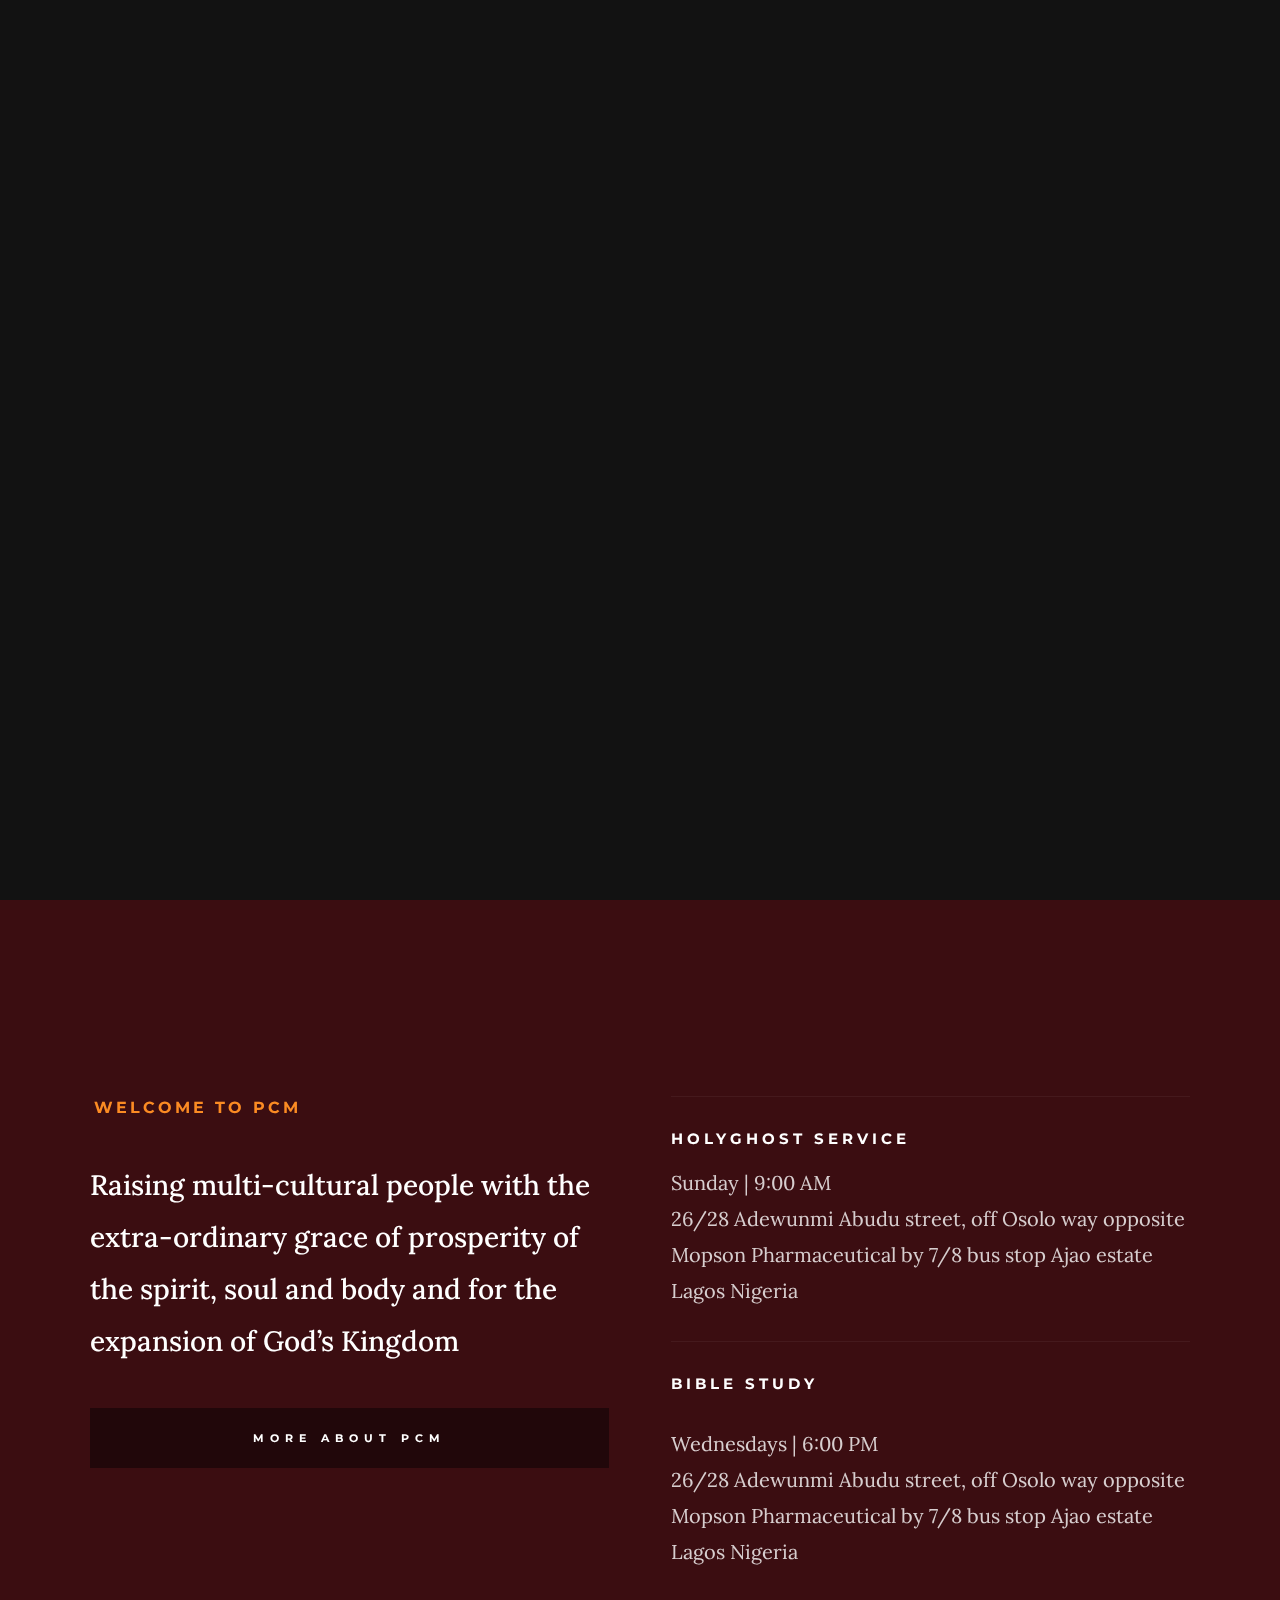
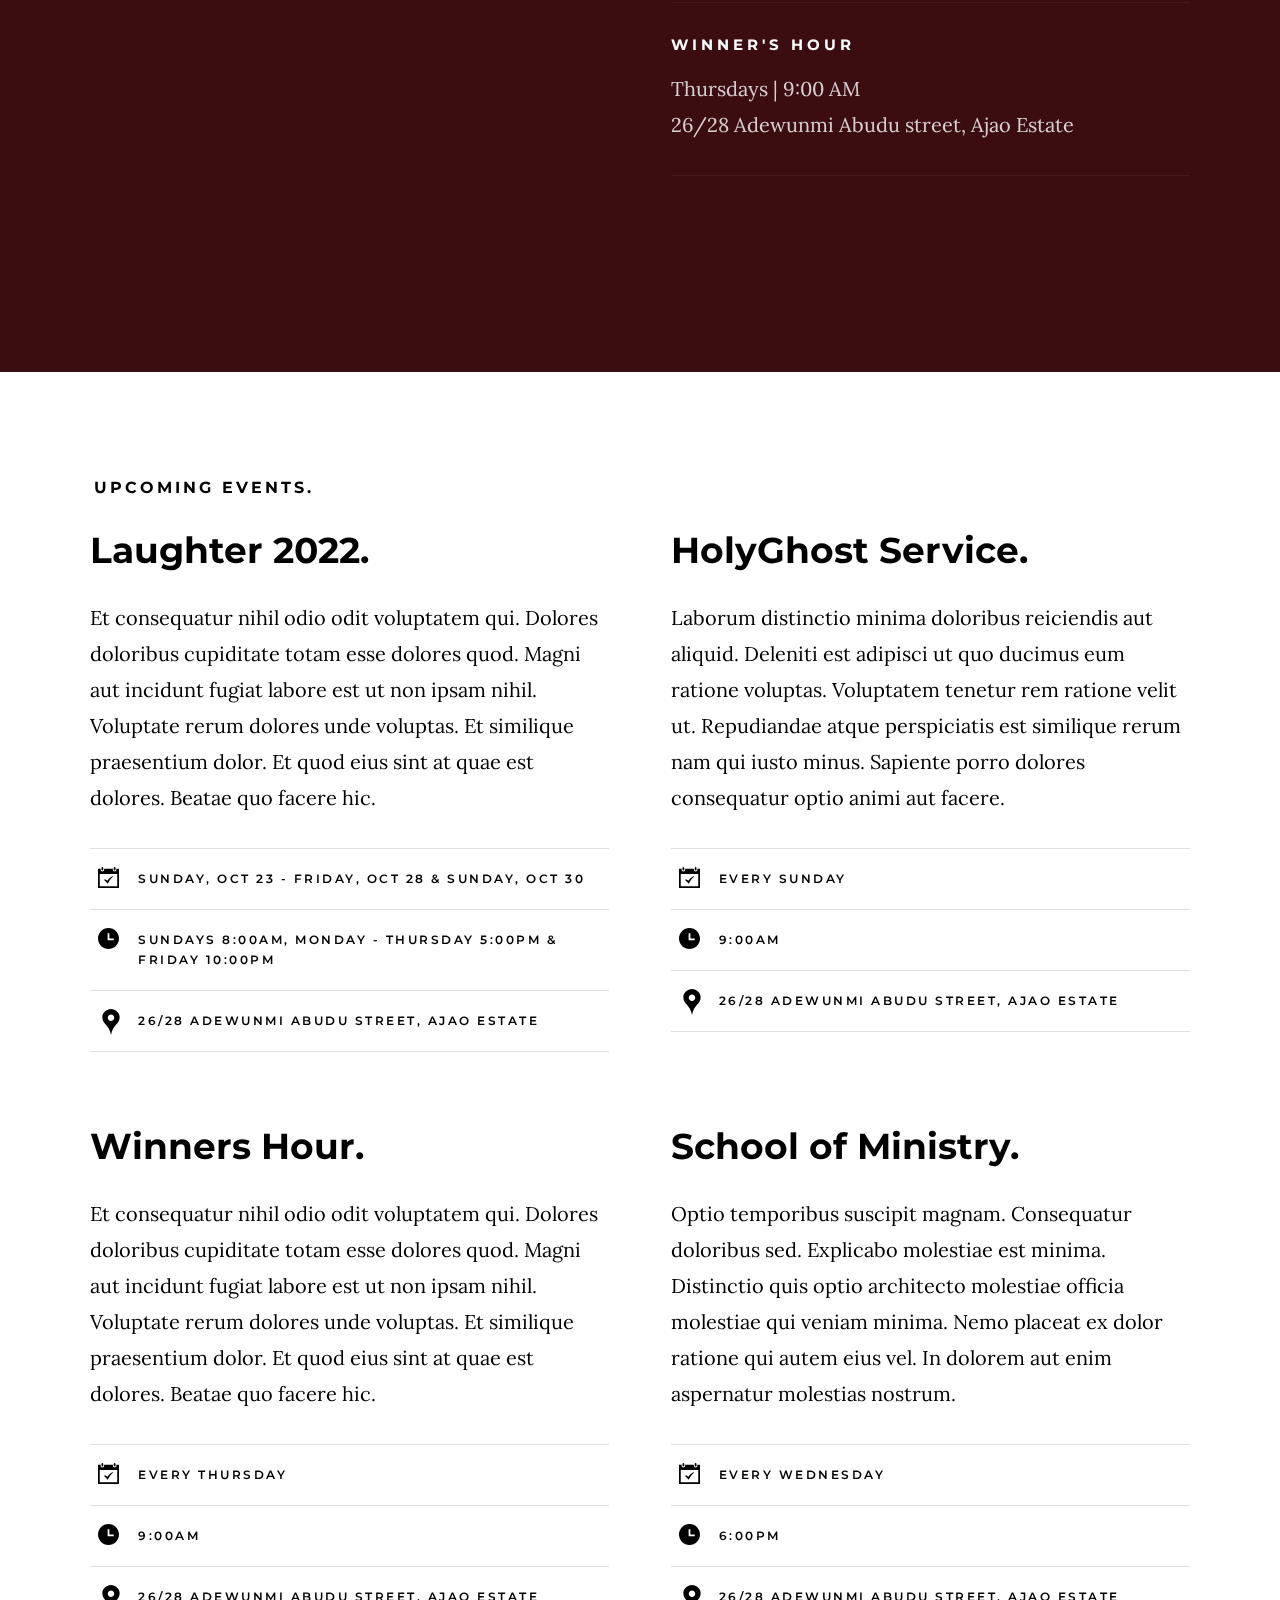
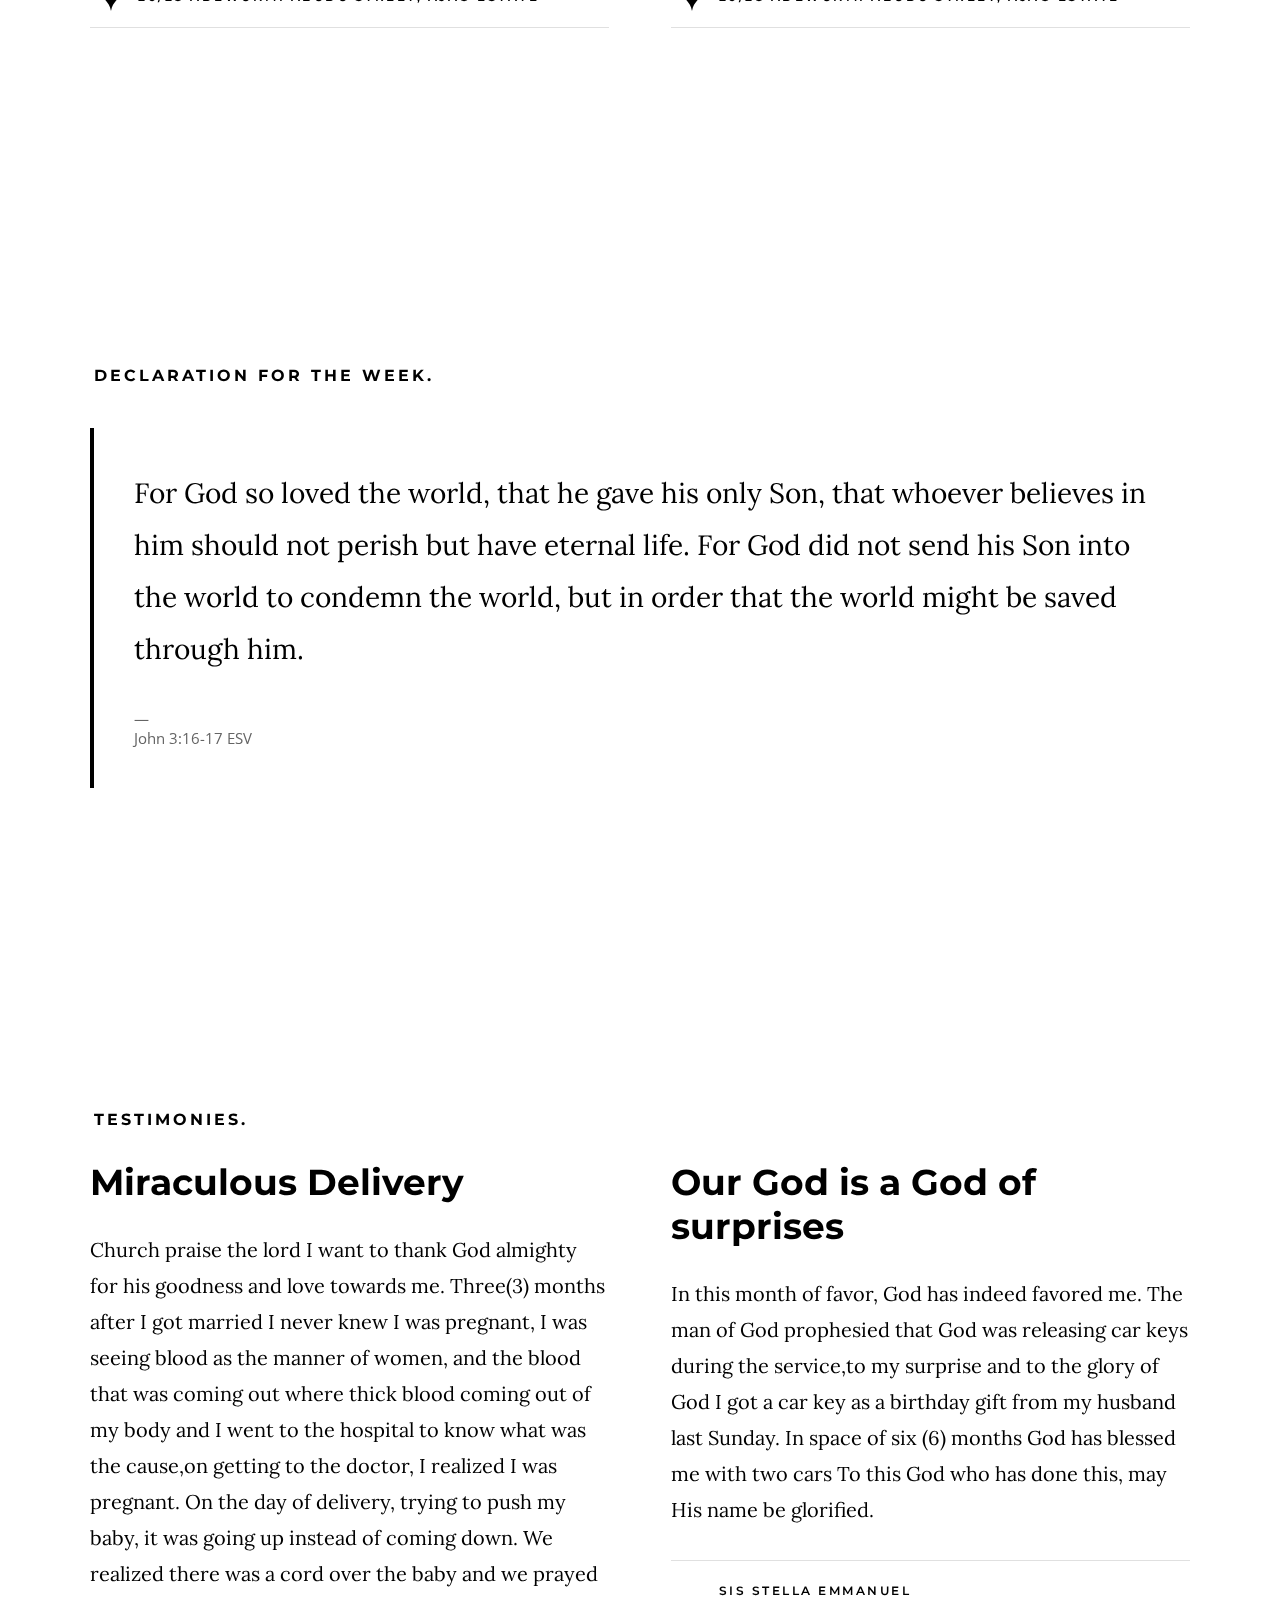
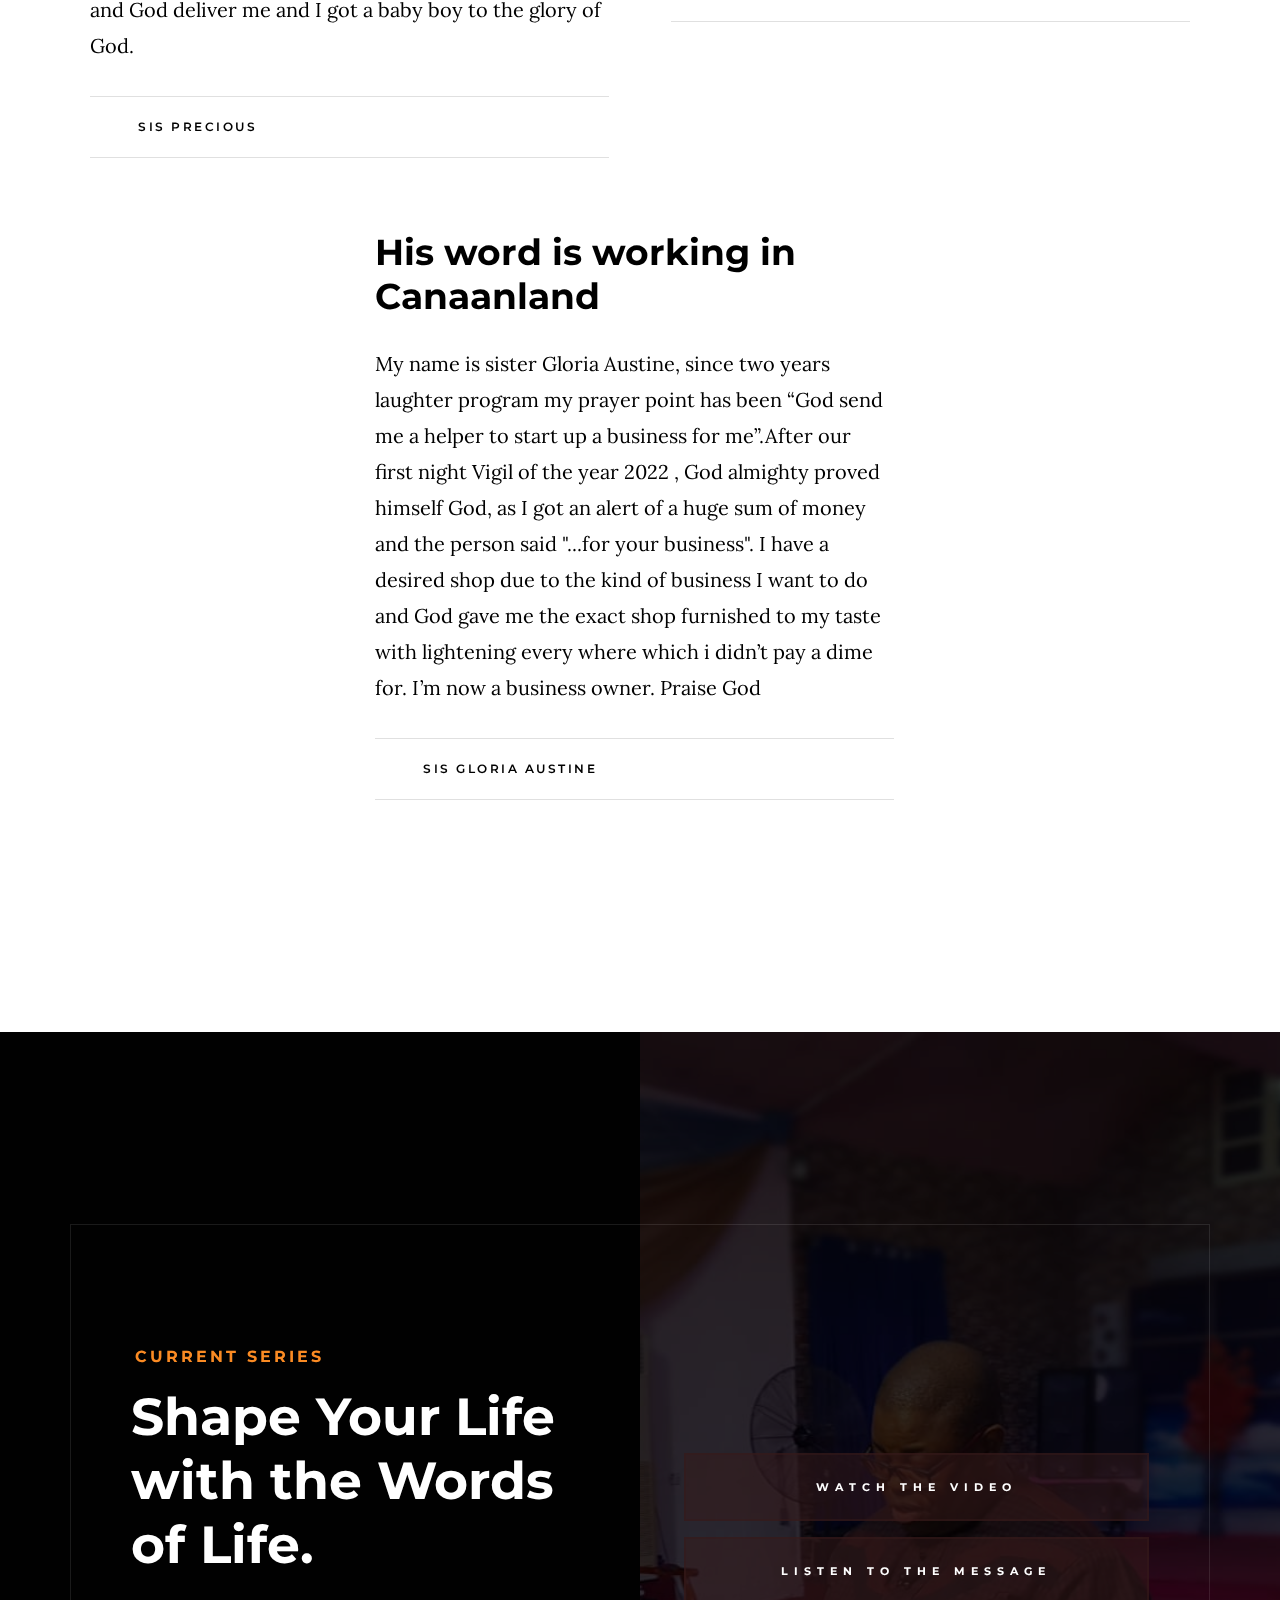
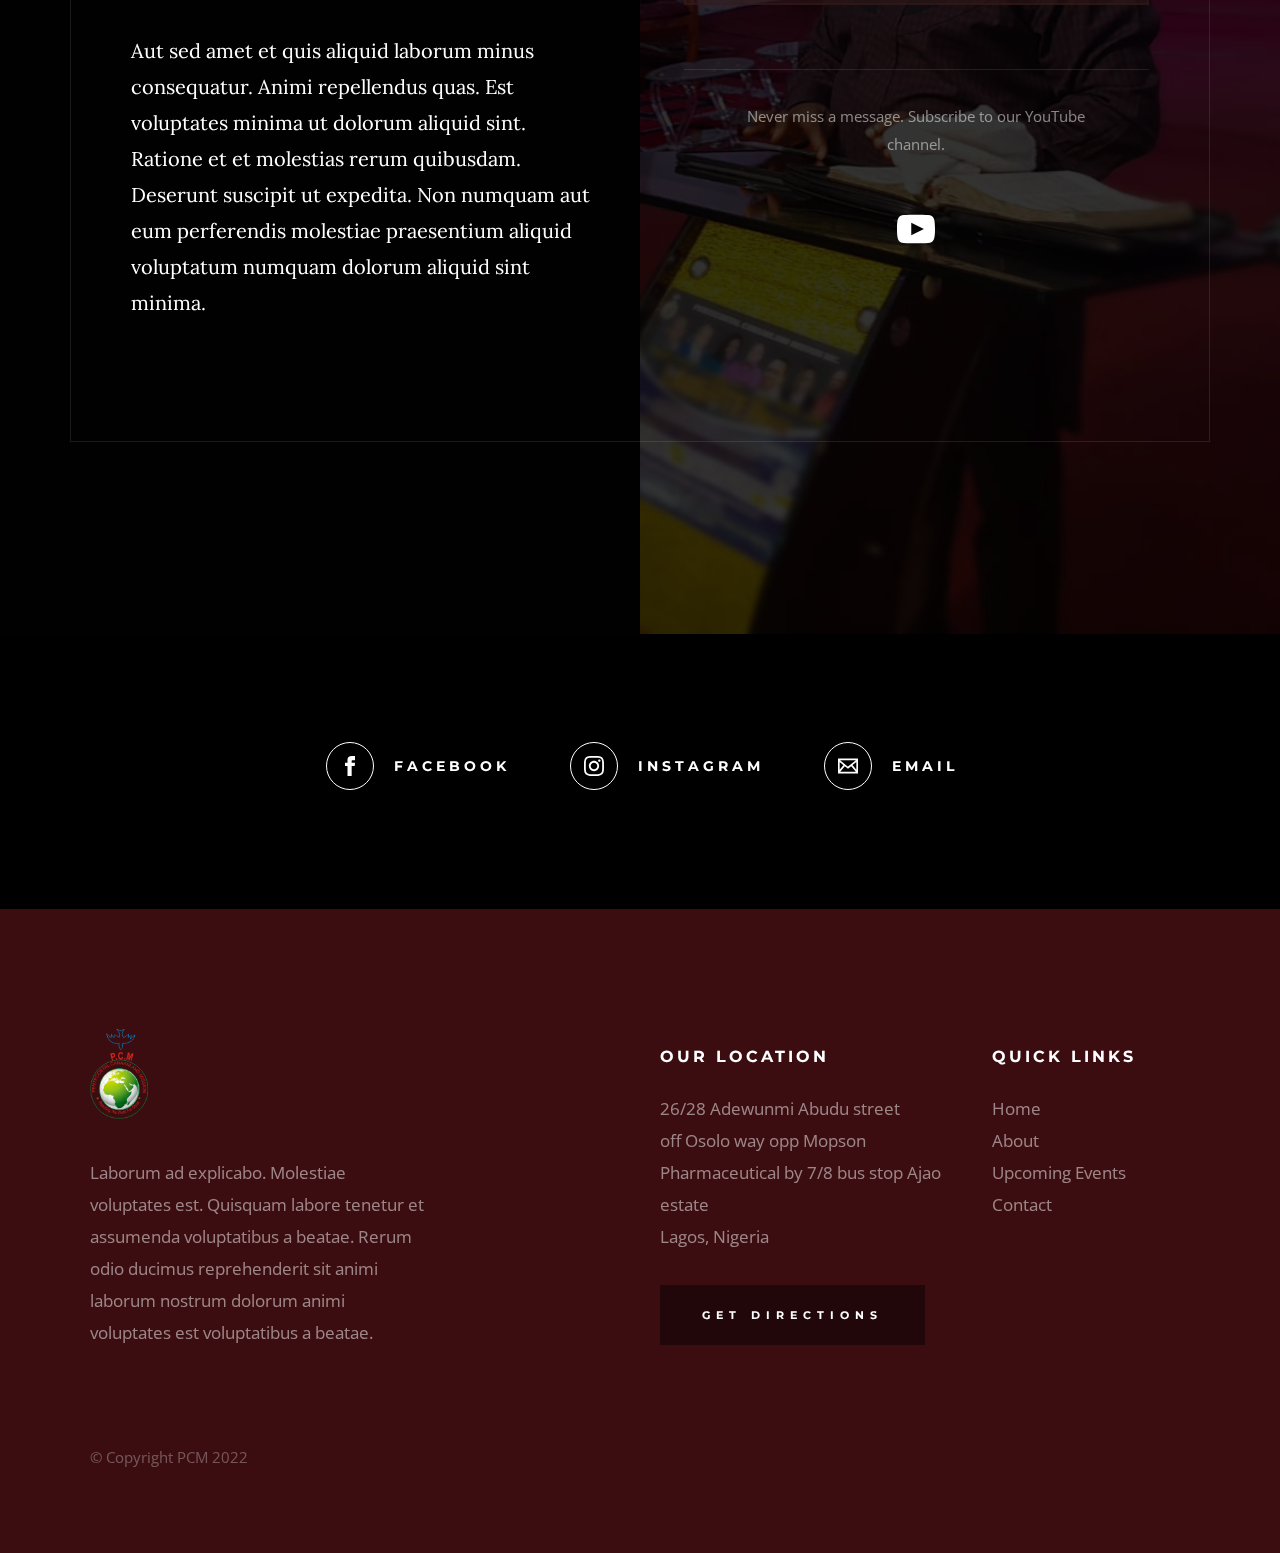
==== index.html @ 1d588898 "..." ====
<!DOCTYPE html>
<html class="no-js" lang="en">
  <head>
    <!--- basic page needs
    ================================================== -->
    <meta charset="utf-8" />
    <title>Pentecostal Canaanland Mission</title>
    <meta name="description" content="" />
    <meta name="author" content="" />

    <!-- mobile specific metas
    ================================================== -->
    <meta name="viewport" content="width=device-width, initial-scale=1" />

    <!-- CSS
    ================================================== -->
    <link rel="stylesheet" href="css/base.css" />
    <link rel="stylesheet" href="css/main.css" />

    <!-- script
    ================================================== -->
    <script src="js/modernizr.js"></script>

    <!-- favicons
    ================================================== -->
    <link rel="apple-touch-icon" sizes="180x180" href="apple-touch-icon.png" />
    <link rel="icon" type="image/png" sizes="32x32" href="favicon-32x32.png" />
    <link rel="icon" type="image/png" sizes="16x16" href="favicon-16x16.png" />
    <link rel="manifest" href="site.webmanifest" />
  </head>

  <body id="top">
    <!-- preloader
    ================================================== -->
    <div id="preloader">
      <div id="loader" class="dots-jump">
        <div></div>
        <div></div>
        <div></div>
      </div>
    </div>

    <!-- header
    ================================================== -->
    <header class="s-header">
      <div class="header-logo">
        <a class="site-logo" href="index.html">
          <img src="images/logo.png" alt="Homepage" />
        </a>
      </div>

      <nav class="header-nav-wrap">
        <ul class="header-nav">
          <li class="current"><a href="index.html" title="Home">Home</a></li>
          <li><a href="about.html" title="About">About</a></li>
          <li><a href="events.html" title="Services">Special Services</a></li>
          <li><a href="contact.html" title="Contact us">Contact</a></li>
        </ul>
      </nav>

      <a class="header-menu-toggle" href="#0"><span>Menu</span></a>
    </header>
    <!-- end s-header -->

    <!-- hero
    ================================================== -->
    <section
      class="s-hero"
      data-parallax="scroll"
      data-image-src="images/hero-bg-3009.jpg"
      data-natural-width="2000"
      data-natural-height="1500"
      data-position-y="bottom"
      
    >
      <div class="hero-left-bar"></div>

      <div class="row hero-content">
        <div class="column large-full hero-content__text">
          <h1>
            His
            Word <br />
            Is Working
          </h1>

          <div class="hero-content__buttons">
            <a href="events.html" class="btn btn--stroke">Upcoming Events</a>
            <a href="about.html" class="btn btn--stroke">About Us</a>
          </div>
        </div>
        <!-- end hero-content__text -->
      </div>
      <!-- end hero-content -->

      <ul class="hero-social">
        <li class="hero-social__title">Follow Us</li>
        <li>
          <a href="https://www.facebook.com/Pcanaanland/" title="">Facebook</a>
        </li>
        <li>
          <a href="https://www.instagram.com/pcm_ministry/" title="">YouTube</a>
        </li>
        <li>
          <a href="mailto:pcanaanland@yahoo.com" title="">Instagram</a>
        </li>
      </ul>
      <!-- end hero-social -->

      <div class="hero-scroll">
        <a href="#about" class="scroll-link smoothscroll"> Scroll For More </a>
      </div>
      <!-- end hero-scroll -->
    </section>
    <!-- end s-hero -->

    <!-- about
    ================================================== -->
    <section id="about" class="s-about">
      <div class="row about-content">
        <div class="column large-half medium-full">
          <h3 class="subhead">Welcome to PCM</h3>
          <p class="lead">
            Raising multi-cultural people with the extra-ordinary grace of prosperity of the spirit, soul and body and for the expansion of God’s Kingdom
          </p>
          <a href="about.html" class="btn btn--primary btn--about"
            >More About PCM</a
          >
        </div>

        <div class="column large-half medium-full">
          <ul class="about-sched">
            <li>
              <h4>HolyGhost Service</h4>
              <p>
                Sunday | 9:00 AM <br />
                26/28 Adewunmi Abudu street, off Osolo way opposite Mopson Pharmaceutical by 7/8 bus stop Ajao estate Lagos Nigeria
              </p>
            </li>
            <li>
              <h4>Bible Study</h4>
              <p>
                <p>
                  Wednesdays | 6:00 PM <br />
                  26/28 Adewunmi Abudu street, off Osolo way opposite Mopson Pharmaceutical by 7/8 bus stop Ajao estate Lagos Nigeria
                </p>
              </p>
            </li>
            <li>
              <h4>Winner's Hour</h4>
              <p>
                Thursdays | 9:00 AM <br />
                26/28 Adewunmi Abudu street, Ajao Estate
              </p>
            </li>
          </ul>
          <!-- end about-sched-->
        </div>
      </div>
      <!-- end about-content -->
    </section>
    <!-- end s-about -->


    <section class="s-events">
      <div class="row events-header">
        <div class="column">
          <h2 class="subhead">Upcoming Events.</h2>
        </div>
      </div>
      <!-- end event-header -->

      <div class="row block-large-1-2 block-900-full events-list">
        <div class="column events-list__item">
          <h3 class="display-1 events-list__item-title">
            <a href="laughter.html" title="">Laughter 2022.</a>
          </h3>
          <p>
            Et consequatur nihil odio odit voluptatem qui. Dolores doloribus
            cupiditate totam esse dolores quod. Magni aut incidunt fugiat labore
            est ut non ipsam nihil. Voluptate rerum dolores unde voluptas. Et
            similique praesentium dolor. Et quod eius sint at quae est dolores.
            Beatae quo facere hic.
          </p>
          <ul class="events-list__meta">
            <li class="events-list__meta-date">Sunday, Oct 23 - Friday, Oct 28 & Sunday, Oct 30 </li>
            <li class="events-list__meta-time">Sundays 8:00AM,  Monday - Thursday 5:00pm & Friday 10:00Pm</li>
            <li class="events-list__meta-location">
              26/28 Adewunmi Abudu street, Ajao Estate
            </li>
          </ul>
        </div>
        <!-- end events-list__item -->
        <div class="column events-list__item">
          <h3 class="display-1 events-list__item-title">
            HolyGhost Service.
          </h3>
          <p>
            Laborum distinctio minima doloribus reiciendis aut aliquid. Deleniti
            est adipisci ut quo ducimus eum ratione voluptas. Voluptatem tenetur
            rem ratione velit ut. Repudiandae atque perspiciatis est similique
            rerum nam qui iusto minus. Sapiente porro dolores consequatur optio
            animi aut facere.
          </p>
          <ul class="events-list__meta">
            <li class="events-list__meta-date">Every Sunday</li>
            <li class="events-list__meta-time">9:00AM</li>
            <li class="events-list__meta-location">
              26/28 Adewunmi Abudu street, Ajao Estate
            </li>
          </ul>
        </div>
        <!-- end events-list__item -->
        <div class="column events-list__item">
          <h3 class="display-1 events-list__item-title">
            <a href="winnershour.html" title="">Winners Hour.</a> 
          </h3>
          <p>
            Et consequatur nihil odio odit voluptatem qui. Dolores doloribus
            cupiditate totam esse dolores quod. Magni aut incidunt fugiat labore
            est ut non ipsam nihil. Voluptate rerum dolores unde voluptas. Et
            similique praesentium dolor. Et quod eius sint at quae est dolores.
            Beatae quo facere hic.
          </p>
          <ul class="events-list__meta">
            <li class="events-list__meta-date">Every Thursday</li>
            <li class="events-list__meta-time">9:00AM</li>
            <li class="events-list__meta-location">
              26/28 Adewunmi Abudu street, Ajao Estate
            </li>
          </ul>
        </div>
        <!-- end events-list__item -->
        <div class="column events-list__item">
          <h3 class="display-1 events-list__item-title">
            <a href="biblestudy.html" title="">School of Ministry.</a> 
            
          </h3>
          <p>
            Optio temporibus suscipit magnam. Consequatur doloribus sed.
            Explicabo molestiae est minima. Distinctio quis optio architecto
            molestiae officia molestiae qui veniam minima. Nemo placeat ex dolor
            ratione qui autem eius vel. In dolorem aut enim aspernatur molestias
            nostrum.
          </p>
          <ul class="events-list__meta">
            <li class="events-list__meta-date">Every Wednesday</li>
            <li class="events-list__meta-time">6:00PM</li>
            <li class="events-list__meta-location">
              26/28 Adewunmi Abudu street, Ajao Estate
            </li>
          </ul>
        </div>
        <!-- end events-list__item -->
      </div>
      <!-- end events-list -->
    </section>

    <section class="s-events">
      <div class="row events-header">
        <div class="column">
          <h2 class="subhead">Declaration for the week.</h2>

          <blockquote>
            <p>
              For God so loved the world, that he gave his only Son, that
              whoever believes in him should not perish but have eternal life.
              For God did not send his Son into the world to condemn the world,
              but in order that the world might be saved through him.
            </p>
            <cite>
              <div>John 3:16-17 ESV</div>
            </cite>
          </blockquote>
        </div></div></section>

   

    <section class="s-events">
      <div class="row events-header">
        <div class="column">
          <h2 class="subhead">Testimonies.</h2>
        </div>
      </div>
      <!-- end event-header -->

      <div class="row block-large-1-2 block-900-full events-list" style="
      justify-content: center;
  ">
        <div class="column events-list__item">
          <h3 class="display-1 events-list__item-title">
            Miraculous Delivery
          </h3>
          <p>
            Church praise the lord I want to thank God almighty for his goodness and love towards me. Three(3) months after I got married I never knew I was pregnant, I was seeing blood  as the manner of women, and the blood that was coming out where thick blood coming out of my body and I went to the hospital to  know what was the cause,on getting to the doctor, I realized I was pregnant. On the day of delivery, trying to push my baby, it was going up instead of coming down. We realized there was a cord over the baby and  we prayed and God deliver me and I got a baby boy to the glory of God.
          </p>
          <ul class="events-list__meta">
            <li class="events-list__meta-person">Sis Precious</li>
          </ul>
        </div>
        <!-- end events-list__item -->
        <div class="column events-list__item">
          <h3 class="display-1 events-list__item-title">
            Our God is a God of surprises
          </h3>
          <p>
            In this month of favor, God has indeed favored me. The man of God prophesied that God was releasing car keys during the service,to my surprise and to the glory of God I got a car key as a birthday gift from my husband  last Sunday. In space of six (6) months God has blessed me with two cars To this God who has done this, may His name  be glorified.
          </p>
          <ul class="events-list__meta">
            <li class="events-list__meta-person">Sis Stella Emmanuel</li>
           
          </ul>
        </div>
        <!-- end events-list__item -->
        <div class="column events-list__item">
          <h3 class="display-1 events-list__item-title">
            His word is working in Canaanland
          </h3>
          <p>
            My name is sister Gloria Austine, since two years laughter program my prayer point has been “God send me a helper to start up a business for me”.After our first night Vigil of the year 2022 , God almighty proved himself God, as I got an alert of a huge sum of money and the person said "...for your business".
            I have a desired shop due to the kind of business I want to do and God gave me the exact shop furnished to my taste with lightening every where which i didn’t pay a dime for. I’m now a business owner. Praise God                         
          </p>
          <ul class="events-list__meta">
            <li class="events-list__meta-person">Sis Gloria Austine</li>
           
          </ul>
        </div>
        <!-- end events-list__item -->
       
        <!-- end events-list__item -->
      </div>
      <!-- end events-list -->
    </section>

  
   
   
    <!-- end s-events -->

    <!-- series
    ================================================== -->
    <section class="s-series">
      <div
        class="series-img"
        style="background-image: url('images/hero-bg-3005.jpg')"
      ></div>

      <div class="row row-y-center series-content">
        <div class="column large-half medium-full">
          <h3 class="subhead">Current Series</h3>
          <h2>Shape Your Life with the Words of Life.</h2>
          <p>
            Aut sed amet et quis aliquid laborum minus consequatur. Animi
            repellendus quas. Est voluptates minima ut dolorum aliquid sint.
            Ratione et et molestias rerum quibusdam. Deserunt suscipit ut
            expedita. Non numquam aut eum perferendis molestiae praesentium
            aliquid voluptatum numquam dolorum aliquid sint minima.
          </p>
        </div>
        <!-- end column -->

        <div class="column large-half medium-full">
          <div class="series-content__buttons">
            <a href="https://www.youtube.com/channel/UCozdqvjKGYCC_Fn8JkV4Qyg" target="_blank" class="btn btn--large h-full-width">Watch the Video</a>
            <a href="https://www.facebook.com/pastornick.medouwa" target="_blank" class="btn btn--large h-full-width"
              >Listen To the Message</a
            >
          </div>

          <div class="series-content__subscribe">
            <p>
              Never miss a message. Subscribe to our YouTube
              channel.
            </p>

            <ul class="series-content__subscribe-links">
              <li class="ss-youtube"><a href="https://www.youtube.com/channel/UCozdqvjKGYCC_Fn8JkV4Qyg" target="_blank">Youtube</a></li>
            </ul>
          </div>
        </div>
        <!-- end column -->
      </div>
      <!-- series-content -->
    </section>
    <!-- end s-series -->

    <!-- Social
    ================================================== -->
    <section class="s-social">
      <div class="row social-content">
        <div class="column">
          <ul class="social-list">
            <li class="social-list__item">
              <a href="https://www.facebook.com/Pcanaanland/" target="_blank" title="">
                <span
                  class="social-list__icon social-list__icon--facebook"
                ></span>
                <span class="social-list__text">Facebook</span>
              </a>
            </li>
            <li class="social-list__item">
              <a href="https://www.instagram.com/pcm_ministry/" target="_blank" title="">
                <span
                  class="social-list__icon social-list__icon--instagram"
                ></span>
                <span class="social-list__text">Instagram</span>
              </a>
            </li>
            <li class="social-list__item">
              <a href="mailto:pcanaanland@yahoo.com" target="_blank" title="">
                <span class="social-list__icon social-list__icon--email"></span>
                <span class="social-list__text">Email</span>
              </a>
            </li>
          </ul>
        </div>
      </div>
      <!-- end social-content -->
    </section>
    <!-- end s-social -->

    <!-- footer
    ================================================== -->
    <footer class="s-footer">
      <div class="row footer-top">
        <div class="column large-4 medium-5 tab-full">
          <div class="footer-logo">
            <a class="site-footer-logo" href="index.html">
              <img src="images/logo.png" alt="Homepage" />
            </a>
          </div>
          <!-- footer-logo -->
          <p>
            Laborum ad explicabo. Molestiae voluptates est. Quisquam labore
            tenetur et assumenda voluptatibus a beatae. Rerum odio ducimus
            reprehenderit sit animi laborum nostrum dolorum animi voluptates est
            voluptatibus a beatae.
          </p>
        </div>
        <div class="column large-half tab-full">
          <div class="row">
            <div class="column large-7 medium-full">
              <h4 class="h6">Our Location</h4>
              <p>
                26/28 Adewunmi Abudu street <br />
                off Osolo way opp Mopson Pharmaceutical by 7/8 bus stop Ajao estate  <br />
                Lagos, Nigeria
              </p>
            
              <p>
                <a
                  href="https://www.google.com/maps/dir/6.5136621,3.3892904/Pentecostal+Canaanland+Mission+Inc,+Adewunmi+Abudu+Street,+Lagos/@6.523369,3.3325109,13z/data=!3m1!4b1!4m9!4m8!1m1!4e1!1m5!1m1!1s0x103b8ffec97cef21:0xc6d2c62c04c36dca!2m2!1d3.3313295!2d6.542696"
                  target="_blank"
                  class="btn btn--footer"
                  >Get Directions</a
                >
              </p>
            </div>
            <div class="column large-5 medium-full">
              <h4 class="h6">Quick Links</h4>
              <ul class="footer-list">
                <li><a href="index.html">Home</a></li>
                <li><a href="about.html">About</a></li>
                <li><a href="events.html">Upcoming Events</a></li>
                <li><a href="contact.html">Contact</a></li>
              </ul>
            </div>
          </div>
        </div>
      </div>
      <!-- end footer-top -->

      <div class="row footer-bottom">
        <div class="column ss-copyright">
          <span>© Copyright PCM 2022</span>
          
        </div>
      </div>
      <!-- footer-bottom -->

      <div class="ss-go-top">
        <a class="smoothscroll" title="Back to Top" href="#top">
          <svg
            xmlns="http://www.w3.org/2000/svg"
            width="24"
            height="24"
            viewBox="0 0 24 24"
          >
            <path d="M12 0l8 9h-6v15h-4v-15h-6z" />
          </svg>
        </a>
      </div>
      <!-- ss-go-top -->
    </footer>
    <!-- end s-footer -->

    <!-- Java Script
    ================================================== -->
    <script>
       var today = new Date();
  var date = today.getFullYear();
    </script>

    <script src="js/jquery-3.2.1.min.js"></script>
    <script src="js/plugins.js"></script>
    <script src="js/main.js"></script>
  </body>
</html>
---- css/base.css ----
/* =================================================================== 
 *  Hesed Base Stylesheet
 *  Ver. 1.0.0
 *  07-25-2019
 *  ------------------------------------------------------------------
 *
 *  TOC:
 *	# imports 
 *	# normalize
 *	# grid v2.1.0
 *	# block grids
 *	# MISC
 *
 * =================================================================== */

/* ===================================================================
 * # imports 
 *
 * ------------------------------------------------------------------- */
@import url("https://fonts.googleapis.com/css?family=Montserrat:400,500,600,700|Open+Sans:300,400,500,600,700|Lora:400,400i,700,700i&display=swap");


/* ==========================================================================
 * # normalize
 * normalize.css v8.0.1 | MIT License |
 * github.com/necolas/normalize.css
 *
 * -------------------------------------------------------------------------- */

/* ------------------------------------------------------------------- 
 * ## document
 * ------------------------------------------------------------------- */

/* 1. Correct the line height in all browsers.
 * 2. Prevent adjustments of font size after orientation changes in iOS.*/
html {
	line-height: 1.15;  /* 1 */
	-webkit-text-size-adjust: 100%;  /* 2 */
}

/* ------------------------------------------------------------------- 
 * ## sections
 * ------------------------------------------------------------------- */

/* Remove the margin in all browsers. */
body {
	margin: 0;
}

/* Render the `main` element consistently in IE. */
main {
	display: block;
}

/* Correct the font size and margin on `h1` elements within `section` and
 * `article` contexts in Chrome, Firefox, and Safari. */
h1 {
	font-size: 2em;
	margin: 0.67em 0;
}

/* ------------------------------------------------------------------- 
 * ## grouping
 * ------------------------------------------------------------------- */

/* 1. Add the correct box sizing in Firefox.
 * 2. Show the overflow in Edge and IE. */
hr {
	box-sizing: content-box;  /* 1 */
	height: 0;  /* 1 */
	overflow: visible;  /* 2 */
}

/* 1. Correct the inheritance and scaling of font size in all browsers.
 * 2. Correct the odd `em` font sizing in all browsers. */
pre {
	font-family: monospace, monospace;  /* 1 */
	font-size: 1em;  /* 2 */
}

/* ------------------------------------------------------------------- 
 * ## text-level semantics
 * ------------------------------------------------------------------- */

/* Remove the gray background on active links in IE 10. */
a {
	background-color: transparent;
}

/* 1. Remove the bottom border in Chrome 57-
 * 2. Add the correct text decoration in Chrome, Edge, IE, Opera, and Safari. */
abbr[title] {
	border-bottom: none;  /* 1 */
	text-decoration: underline;  /* 2 */
	text-decoration: underline dotted;  /* 2 */
}

/* Add the correct font weight in Chrome, Edge, and Safari. */
b,
strong {
	font-weight: bolder;
}

/* 1. Correct the inheritance and scaling of font size in all browsers.
 * 2. Correct the odd `em` font sizing in all browsers. */
code,
kbd,
samp {
	font-family: monospace, monospace;  /* 1 */
	font-size: 1em;  /* 2 */
}

/* Add the correct font size in all browsers. */
small {
	font-size: 80%;
}

/* Prevent `sub` and `sup` elements from affecting the line height in
 * all browsers. */
sub,
sup {
	font-size: 75%;
	line-height: 0;
	position: relative;
	vertical-align: baseline;
}

sub {
	bottom: -0.25em;
}

sup {
	top: -0.5em;
}

/* ------------------------------------------------------------------- 
 * ## embedded content
 * ------------------------------------------------------------------- */

/* Remove the border on images inside links in IE 10. */
img {
	border-style: none;
}

/* ------------------------------------------------------------------- 
 * ## forms
 * ------------------------------------------------------------------- */

/* 1. Change the font styles in all browsers.
 * 2. Remove the margin in Firefox and Safari. */
button,
input,
optgroup,
select,
textarea {
	font-family: inherit;  /* 1 */
	font-size: 100%;  /* 1 */
	line-height: 1.15;  /* 1 */
	margin: 0;  /* 2 */
}

/* Show the overflow in IE.
 * 1. Show the overflow in Edge. */
button,
input {

	/* 1 */
	overflow: visible;
}

/* Remove the inheritance of text transform in Edge, Firefox, and IE.
 * 1. Remove the inheritance of text transform in Firefox. */
button,
select {

	/* 1 */
	text-transform: none;
}

.transparent {
	background: rgba(54, 25, 25, 0.5);
}



/* Correct the inability to style clickable types in iOS and Safari. */
button,
[type="button"],
[type="reset"],
[type="submit"] {
	-webkit-appearance: button;
}

/* Remove the inner border and padding in Firefox. */
button::-moz-focus-inner,
[type="button"]::-moz-focus-inner,
[type="reset"]::-moz-focus-inner,
[type="submit"]::-moz-focus-inner {
	border-style: none;
	padding: 0;
}

/* Restore the focus styles unset by the previous rule. */
button:-moz-focusring,
[type="button"]:-moz-focusring,
[type="reset"]:-moz-focusring,
[type="submit"]:-moz-focusring {
	outline: 1px dotted ButtonText;
}

/* Correct the padding in Firefox. */
fieldset {
	padding: 0.35em 0.75em 0.625em;
}

/* 1. Correct the text wrapping in Edge and IE.
 * 2. Correct the color inheritance from `fieldset` elements in IE.
 * 3. Remove the padding so developers are not caught out when they zero out
 *    `fieldset` elements in all browsers. */
legend {
	box-sizing: border-box;  /* 1 */
	color: inherit;  /* 2 */
	display: table;  /* 1 */
	max-width: 100%;  /* 1 */
	padding: 0;  /* 3 */
	white-space: normal;  /* 1 */
}



/* Add the correct vertical alignment in Chrome, Firefox, and Opera. */
progress {
	vertical-align: baseline;
}

/* Remove the default vertical scrollbar in IE 10+. */
textarea {
	overflow: auto;
}

/* 1. Add the correct box sizing in IE 10.
 * 2. Remove the padding in IE 10. */
[type="checkbox"],
[type="radio"] {
	box-sizing: border-box;  /* 1 */
	padding: 0;  /* 2 */
}

/* Correct the cursor style of increment and decrement buttons in Chrome. */
[type="number"]::-webkit-inner-spin-button,
[type="number"]::-webkit-outer-spin-button {
	height: auto;
}

/* 1. Correct the odd appearance in Chrome and Safari.
 * 2. Correct the outline style in Safari. */
[type="search"] {
	-webkit-appearance: textfield;  /* 1 */
	outline-offset: -2px;  /* 2 */
}

/* Remove the inner padding in Chrome and Safari on macOS. */
[type="search"]::-webkit-search-decoration {
	-webkit-appearance: none;
}

/* 1. Correct the inability to style clickable types in iOS and Safari.
 * 2. Change font properties to `inherit` in Safari. */
::-webkit-file-upload-button {
	-webkit-appearance: button;  /* 1 */
	font: inherit;  /* 2 */
}

/* ------------------------------------------------------------------- 
 * ## interactive
 * ------------------------------------------------------------------- */

/* Add the correct display in Edge, IE 10+, and Firefox. */
details {
	display: block;
}

/* Add the correct display in all browsers. */
summary {
	display: list-item;
}

/* ------------------------------------------------------------------- 
 * ## misc
 * ------------------------------------------------------------------- */

/* Add the correct display in IE 10+. */
template {
	display: none;
}

/* Add the correct display in IE 10. */
[hidden] {
	display: none;
}


/* ===================================================================
 * # basic/base setup styles
 *
 * ------------------------------------------------------------------- */
html {
	font-size: 62.5%;
	box-sizing: border-box;
}

*,
*::before,
*::after {
	box-sizing: inherit;
}

body {
	font-weight: normal;
	line-height: 1;
	word-wrap: break-word;
	-moz-font-smoothing: grayscale;
	-moz-osx-font-smoothing: grayscale;
	-webkit-font-smoothing: antialiased;
	-webkit-overflow-scrolling: touch;
	-webkit-text-size-adjust: none;
}

/* ------------------------------------------------------------------- 
 * ## Media
 * ------------------------------------------------------------------- */
svg,
img,
video
embed,
iframe,
object {
	max-width: 100%;
	height: auto;
}

/* ------------------------------------------------------------------- 
 * ## Typography resets 
 * ------------------------------------------------------------------- */
div,
dl,
dt,
dd,
ul,
ol,
li,
h1,
h2,
h3,
h4,
h5,
h6,
pre,
form,
p,
blockquote,
th,
td {
	margin: 0;
	padding: 0;
}

p {
	font-size: inherit;
	text-rendering: optimizeLegibility;
}

em,
i {
	font-style: italic;
	line-height: inherit;
}

strong,
b {
	font-weight: bold;
	line-height: inherit;
}

small {
	font-size: 60%;
	line-height: inherit;
}

ol,
ul {
	list-style: none;
}

li {
	display: block;
}

/* ------------------------------------------------------------------- 
 * ## links
 * ------------------------------------------------------------------- */
a {
	text-decoration: none;
	line-height: inherit;
}

a img {
	border: none;
}

/* ------------------------------------------------------------------- 
 * ## inputs
 * ------------------------------------------------------------------- */
fieldset {
	margin: 0;
	padding: 0;
}

input[type="email"],
input[type="number"],
input[type="search"],
input[type="text"],
input[type="tel"],
input[type="url"],
input[type="password"],
textarea {
	-webkit-appearance: none;
	-moz-appearance: none;
	appearance: none;
}


/* ===================================================================
 * # grid v2.1.0
 *
 *   -----------------------------------------------------------------
 * - Grid breakpoints are based on MAXIMUM WIDTH media queries, 
 *   meaning they apply to that one breakpoint and ALL THOSE BELOW IT.
 * - Grid columns without a specified width will automatically layout 
 *   as equal width columns.
 * ------------------------------------------------------------------- */

/* rows
 * ------------------------------------- */
.row {
	width: 89%;
	max-width: 1340px;
	margin: 0 auto;
	display: -ms-flexbox;
	display: -webkit-flex;
	display: flex;
	-webkit-flex-flow: row wrap;
	-ms-flex-flow: row wrap;
	flex-flow: row wrap;
}

.row .row {
	width: auto;
	max-width: none;
	margin-left: -20px;
	margin-right: -20px;
}

/* columns
 * -------------------------------------- */
.column {
	-webkit-flex: 1 1 0%;
	-ms-flex: 1 1 0%;
	flex: 1 1 0%;
	padding: 0 20px;
}

.collapse > .column,
.column.collapse {
	padding: 0;
}

/* flex row containers utility classes
 * ----------------------------------------- */
.row.row-wrap {
	-webkit-flex-wrap: wrap;
	-ms-flex-wrap: wrap;
	flex-wrap: wrap;
}

.row.row-nowrap {
	-webkit-flex-wrap: nowrap;
	-ms-flex-wrap: none;
	flex-wrap: nowrap;
}

.row.row-y-top {
	-webkit-align-items: flex-start;
	-ms-flex-align: start;
	align-items: flex-start;
}

.row.row-y-bottom {
	-webkit-align-items: flex-end;
	-ms-flex-align: end;
	align-items: flex-end;
}

.row.row-y-center {
	-webkit-align-items: center;
	-ms-flex-align: center;
	align-items: center;
}

.row.row-stretch {
	-webkit-align-items: stretch;
	-ms-flex-align: stretch;
	align-items: stretch;
}

.row.row-baseline {
	-webkit-align-items: baseline;
	-ms-flex-align: baseline;
	align-items: baseline;
}

.row.row-x-left {
	-ms-flex-pack: start;
	-webkit-justify-content: flex-start;
	justify-content: flex-start;
}

.row.row-x-right {
	-ms-flex-pack: end;
	-webkit-justify-content: flex-end;
	justify-content: flex-end;
}

.row.row-x-center {
	-ms-flex-pack: center;
	-webkit-justify-content: center;
	justify-content: center;
}

/* flex item utility alignment classes
 * ----------------------------------------- */
.align-center {
	margin: auto;
	-webkit-align-self: center;
	-ms-flex-item-align: center;
	align-self: center;
}

.align-left {
	margin-right: auto;
	-webkit-align-self: center;
	-ms-flex-item-align: center;
	align-self: center;
}

.align-right {
	margin-left: auto;
	-webkit-align-self: center;
	-ms-flex-item-align: center;
	align-self: center;
}

.align-x-center {
	margin-right: auto;
	margin-left: auto;
}

.align-x-left {
	margin-right: auto;
}

.align-x-right {
	margin-left: auto;
}

.align-y-center {
	-webkit-align-self: center;
	-ms-flex-item-align: center;
	align-self: center;
}

.align-y-top {
	-webkit-align-self: flex-start;
	-ms-flex-item-align: start;
	align-self: flex-start;
}

.align-y-bottom {
	-webkit-align-self: flex-end;
	-ms-flex-item-align: end;
	align-self: flex-end;
}

/* large screen column widths 
 * -------------------------------------- */
.large-1 {
	-webkit-flex: 0 0 8.33333%;
	-ms-flex: 0 0 8.33333%;
	flex: 0 0 8.33333%;
	max-width: 8.33333%;
}

.large-2 {
	-webkit-flex: 0 0 16.66667%;
	-ms-flex: 0 0 16.66667%;
	flex: 0 0 16.66667%;
	max-width: 16.66667%;
}

.large-3 {
	-webkit-flex: 0 0 25%;
	-ms-flex: 0 0 25%;
	flex: 0 0 25%;
	max-width: 25%;
}

.large-4 {
	-webkit-flex: 0 0 33.33333%;
	-ms-flex: 0 0 33.33333%;
	flex: 0 0 33.33333%;
	max-width: 33.33333%;
}

.large-5 {
	-webkit-flex: 0 0 41.66667%;
	-ms-flex: 0 0 41.66667%;
	flex: 0 0 41.66667%;
	max-width: 41.66667%;
}

.large-6,
.large-half {
	-webkit-flex: 0 0 50%;
	-ms-flex: 0 0 50%;
	flex: 0 0 50%;
	max-width: 50%;
}

.large-7 {
	-webkit-flex: 0 0 58.33333%;
	-ms-flex: 0 0 58.33333%;
	flex: 0 0 58.33333%;
	max-width: 58.33333%;
}

.large-8 {
	-webkit-flex: 0 0 66.66667%;
	-ms-flex: 0 0 66.66667%;
	flex: 0 0 66.66667%;
	max-width: 66.66667%;
}

.large-9 {
	-webkit-flex: 0 0 75%;
	-ms-flex: 0 0 75%;
	flex: 0 0 75%;
	max-width: 75%;
}

.large-10 {
	-webkit-flex: 0 0 83.33333%;
	-ms-flex: 0 0 83.33333%;
	flex: 0 0 83.33333%;
	max-width: 83.33333%;
}

.large-11 {
	-webkit-flex: 0 0 91.66667%;
	-ms-flex: 0 0 91.66667%;
	flex: 0 0 91.66667%;
	max-width: 91.66667%;
}

.large-12,
.large-full {
	-webkit-flex: 0 0 100%;
	-ms-flex: 0 0 100%;
	flex: 0 0 100%;
	max-width: 100%;
}

/* ------------------------------------------------------------------- 
 * ## medium screen devices
 * ------------------------------------------------------------------- */
@media screen and (max-width:1200px) {
	.row .row {
		margin-left: -16px;
		margin-right: -16px;
	}

	.column {
		padding: 0 16px;
	}

	.medium-1 {
		-webkit-flex: 0 0 8.33333%;
		-ms-flex: 0 0 8.33333%;
		flex: 0 0 8.33333%;
		max-width: 8.33333%;
	}

	.medium-2 {
		-webkit-flex: 0 0 16.66667%;
		-ms-flex: 0 0 16.66667%;
		flex: 0 0 16.66667%;
		max-width: 16.66667%;
	}

	.medium-3 {
		-webkit-flex: 0 0 25%;
		-ms-flex: 0 0 25%;
		flex: 0 0 25%;
		max-width: 25%;
	}

	.medium-4 {
		-webkit-flex: 0 0 33.33333%;
		-ms-flex: 0 0 33.33333%;
		flex: 0 0 33.33333%;
		max-width: 33.33333%;
	}

	.medium-5 {
		-webkit-flex: 0 0 41.66667%;
		-ms-flex: 0 0 41.66667%;
		flex: 0 0 41.66667%;
		max-width: 41.66667%;
	}

	.medium-6,
	.medium-half {
		-webkit-flex: 0 0 50%;
		-ms-flex: 0 0 50%;
		flex: 0 0 50%;
		max-width: 50%;
	}

	.medium-7 {
		-webkit-flex: 0 0 58.33333%;
		-ms-flex: 0 0 58.33333%;
		flex: 0 0 58.33333%;
		max-width: 58.33333%;
	}

	.medium-8 {
		-webkit-flex: 0 0 66.66667%;
		-ms-flex: 0 0 66.66667%;
		flex: 0 0 66.66667%;
		max-width: 66.66667%;
	}

	.medium-9 {
		-webkit-flex: 0 0 75%;
		-ms-flex: 0 0 75%;
		flex: 0 0 75%;
		max-width: 75%;
	}

	.medium-10 {
		-webkit-flex: 0 0 83.33333%;
		-ms-flex: 0 0 83.33333%;
		flex: 0 0 83.33333%;
		max-width: 83.33333%;
	}

	.medium-11 {
		-webkit-flex: 0 0 91.66667%;
		-ms-flex: 0 0 91.66667%;
		flex: 0 0 91.66667%;
		max-width: 91.66667%;
	}

	.medium-12,
	.medium-full {
		-webkit-flex: 0 0 100%;
		-ms-flex: 0 0 100%;
		flex: 0 0 100%;
		max-width: 100%;
	}

}

/* ------------------------------------------------------------------- 
 * ## tablets
 * ------------------------------------------------------------------- */
@media screen and (max-width:800px) {
	.tab-1 {
		-webkit-flex: 0 0 8.33333%;
		-ms-flex: 0 0 8.33333%;
		flex: 0 0 8.33333%;
		max-width: 8.33333%;
	}

	.tab-2 {
		-webkit-flex: 0 0 16.66667%;
		-ms-flex: 0 0 16.66667%;
		flex: 0 0 16.66667%;
		max-width: 16.66667%;
	}

	.tab-3 {
		-webkit-flex: 0 0 25%;
		-ms-flex: 0 0 25%;
		flex: 0 0 25%;
		max-width: 25%;
	}

	.tab-4 {
		-webkit-flex: 0 0 33.33333%;
		-ms-flex: 0 0 33.33333%;
		flex: 0 0 33.33333%;
		max-width: 33.33333%;
	}

	.tab-5 {
		-webkit-flex: 0 0 41.66667%;
		-ms-flex: 0 0 41.66667%;
		flex: 0 0 41.66667%;
		max-width: 41.66667%;
	}

	.tab-6,
	.tab-half {
		-webkit-flex: 0 0 50%;
		-ms-flex: 0 0 50%;
		flex: 0 0 50%;
		max-width: 50%;
	}

	.tab-7 {
		-webkit-flex: 0 0 58.33333%;
		-ms-flex: 0 0 58.33333%;
		flex: 0 0 58.33333%;
		max-width: 58.33333%;
	}

	.tab-8 {
		-webkit-flex: 0 0 66.66667%;
		-ms-flex: 0 0 66.66667%;
		flex: 0 0 66.66667%;
		max-width: 66.66667%;
	}

	.tab-9 {
		-webkit-flex: 0 0 75%;
		-ms-flex: 0 0 75%;
		flex: 0 0 75%;
		max-width: 75%;
	}

	.tab-10 {
		-webkit-flex: 0 0 83.33333%;
		-ms-flex: 0 0 83.33333%;
		flex: 0 0 83.33333%;
		max-width: 83.33333%;
	}

	.tab-11 {
		-webkit-flex: 0 0 91.66667%;
		-ms-flex: 0 0 91.66667%;
		flex: 0 0 91.66667%;
		max-width: 91.66667%;
	}

	.tab-12,
	.tab-full {
		-webkit-flex: 0 0 100%;
		-ms-flex: 0 0 100%;
		flex: 0 0 100%;
		max-width: 100%;
	}

	.hide-on-tablet {
		display: none;
	}

}

/* ------------------------------------------------------------------- 
 * ## mobile devices 
 * ------------------------------------------------------------------- */
@media screen and (max-width:600px) {
	.row {
		width: 100%;
		padding-left: 25px;
		padding-right: 25px;
	}

	.row .row {
		margin-left: -10px;
		margin-right: -10px;
		padding-left: 0;
		padding-right: 0;
	}

	.column {
		padding: 0 10px;
	}

	.mob-1 {
		-webkit-flex: 0 0 8.33333%;
		-ms-flex: 0 0 8.33333%;
		flex: 0 0 8.33333%;
		max-width: 8.33333%;
	}

	.mob-2 {
		-webkit-flex: 0 0 16.66667%;
		-ms-flex: 0 0 16.66667%;
		flex: 0 0 16.66667%;
		max-width: 16.66667%;
	}

	.mob-3 {
		-webkit-flex: 0 0 25%;
		-ms-flex: 0 0 25%;
		flex: 0 0 25%;
		max-width: 25%;
	}

	.mob-4 {
		-webkit-flex: 0 0 33.33333%;
		-ms-flex: 0 0 33.33333%;
		flex: 0 0 33.33333%;
		max-width: 33.33333%;
	}

	.mob-5 {
		-webkit-flex: 0 0 41.66667%;
		-ms-flex: 0 0 41.66667%;
		flex: 0 0 41.66667%;
		max-width: 41.66667%;
	}

	.mob-6,
	.mob-half {
		-webkit-flex: 0 0 50%;
		-ms-flex: 0 0 50%;
		flex: 0 0 50%;
		max-width: 50%;
	}

	.mob-7 {
		-webkit-flex: 0 0 58.33333%;
		-ms-flex: 0 0 58.33333%;
		flex: 0 0 58.33333%;
		max-width: 58.33333%;
	}

	.mob-8 {
		-webkit-flex: 0 0 66.66667%;
		-ms-flex: 0 0 66.66667%;
		flex: 0 0 66.66667%;
		max-width: 66.66667%;
	}

	.mob-9 {
		-webkit-flex: 0 0 75%;
		-ms-flex: 0 0 75%;
		flex: 0 0 75%;
		max-width: 75%;
	}

	.mob-10 {
		-webkit-flex: 0 0 83.33333%;
		-ms-flex: 0 0 83.33333%;
		flex: 0 0 83.33333%;
		max-width: 83.33333%;
	}

	.mob-11 {
		-webkit-flex: 0 0 91.66667%;
		-ms-flex: 0 0 91.66667%;
		flex: 0 0 91.66667%;
		max-width: 91.66667%;
	}

	.mob-12,
	.mob-full {
		-webkit-flex: 0 0 100%;
		-ms-flex: 0 0 100%;
		flex: 0 0 100%;
		max-width: 100%;
	}

	.hide-on-mobile {
		display: none;
	}

}

/* ------------------------------------------------------------------- 
 * ## small mobile devices <= 400px
 * ------------------------------------------------------------------- */
@media screen and (max-width:400px) {
	.row {
		padding-left: 22px;
		padding-right: 22px;
	}

	.row .row {
		margin-left: 0;
		margin-right: 0;
	}

	.column {
		-webkit-flex: 0 0 100%;
		-ms-flex: 0 0 100%;
		flex: 0 0 100%;
		max-width: 100%;
		width: 100%;
		margin-left: 0;
		margin-right: 0;
		padding: 0;
	}

}


/* ===================================================================
 * # block grids
 *
 * -------------------------------------------------------------------
 * Equally-sized columns define at parent/row level.
 * ------------------------------------------------------------------- */
.block-large-1-8 > .column {
	-webkit-flex: 0 0 12.5%;
	-ms-flex: 0 0 12.5%;
	flex: 0 0 12.5%;
	max-width: 12.5%;
}

.block-large-1-6 > .column {
	-webkit-flex: 0 0 16.66667%;
	-ms-flex: 0 0 16.66667%;
	flex: 0 0 16.66667%;
	max-width: 16.66667%;
}

.block-large-1-5 > .column {
	-webkit-flex: 0 0 20%;
	-ms-flex: 0 0 20%;
	flex: 0 0 20%;
	max-width: 20%;
}

.block-large-1-4 > .column {
	-webkit-flex: 0 0 25%;
	-ms-flex: 0 0 25%;
	flex: 0 0 25%;
	max-width: 25%;
}

.block-large-1-3 > .column {
	-webkit-flex: 0 0 33.33333%;
	-ms-flex: 0 0 33.33333%;
	flex: 0 0 33.33333%;
	max-width: 33.33333%;
}

.block-large-1-2 > .column {
	-webkit-flex: 0 0 50%;
	-ms-flex: 0 0 50%;
	flex: 0 0 50%;
	max-width: 50%;
}

.block-large-full > .column {
	-webkit-flex: 0 0 100%;
	-ms-flex: 0 0 100%;
	flex: 0 0 100%;
	max-width: 100%;
}

/* ------------------------------------------------------------------- 
 * ## block grids - medium screen devices
 * ------------------------------------------------------------------- */
@media screen and (max-width:1200px) {
	.block-medium-1-8 > .column {
		-webkit-flex: 0 0 12.5%;
		-ms-flex: 0 0 12.5%;
		flex: 0 0 12.5%;
		max-width: 12.5%;
	}

	.block-medium-1-6 > .column {
		-webkit-flex: 0 0 16.66667%;
		-ms-flex: 0 0 16.66667%;
		flex: 0 0 16.66667%;
		max-width: 16.66667%;
	}

	.block-medium-1-5 > .column {
		-webkit-flex: 0 0 20%;
		-ms-flex: 0 0 20%;
		flex: 0 0 20%;
		max-width: 20%;
	}

	.block-medium-1-4 > .column {
		-webkit-flex: 0 0 25%;
		-ms-flex: 0 0 25%;
		flex: 0 0 25%;
		max-width: 25%;
	}

	.block-medium-1-3 > .column {
		-webkit-flex: 0 0 33.33333%;
		-ms-flex: 0 0 33.33333%;
		flex: 0 0 33.33333%;
		max-width: 33.33333%;
	}

	.block-medium-1-2 > .column {
		-webkit-flex: 0 0 50%;
		-ms-flex: 0 0 50%;
		flex: 0 0 50%;
		max-width: 50%;
	}

	.block-medium-full > .column {
		-webkit-flex: 0 0 100%;
		-ms-flex: 0 0 100%;
		flex: 0 0 100%;
		max-width: 100%;
	}

}

/* ------------------------------------------------------------------- 
 * ## block grids - tablets
 * ------------------------------------------------------------------- */
@media screen and (max-width:800px) {
	.block-tab-1-8 > .column {
		-webkit-flex: 0 0 12.5%;
		-ms-flex: 0 0 12.5%;
		flex: 0 0 12.5%;
		max-width: 12.5%;
	}

	.block-tab-1-6 > .column {
		-webkit-flex: 0 0 16.66667%;
		-ms-flex: 0 0 16.66667%;
		flex: 0 0 16.66667%;
		max-width: 16.66667%;
	}

	.block-tab-1-5 > .column {
		-webkit-flex: 0 0 20%;
		-ms-flex: 0 0 20%;
		flex: 0 0 20%;
		max-width: 20%;
	}

	.block-tab-1-4 > .column {
		-webkit-flex: 0 0 25%;
		-ms-flex: 0 0 25%;
		flex: 0 0 25%;
		max-width: 25%;
	}

	.block-tab-1-3 > .column {
		-webkit-flex: 0 0 33.33333%;
		-ms-flex: 0 0 33.33333%;
		flex: 0 0 33.33333%;
		max-width: 33.33333%;
	}

	.block-tab-1-2 > .column {
		-webkit-flex: 0 0 50%;
		-ms-flex: 0 0 50%;
		flex: 0 0 50%;
		max-width: 50%;
	}

	.block-tab-full > .column {
		-webkit-flex: 0 0 100%;
		-ms-flex: 0 0 100%;
		flex: 0 0 100%;
		max-width: 100%;
	}

}

/* ------------------------------------------------------------------- 
 * ## block grids - mobile devices
 * ------------------------------------------------------------------- */
@media screen and (max-width:600px) {
	.block-mob-1-8 > .column {
		-webkit-flex: 0 0 12.5%;
		-ms-flex: 0 0 12.5%;
		flex: 0 0 12.5%;
		max-width: 12.5%;
	}

	.block-mob-1-6 > .column {
		-webkit-flex: 0 0 16.66667%;
		-ms-flex: 0 0 16.66667%;
		flex: 0 0 16.66667%;
		max-width: 16.66667%;
	}

	.block-mob-1-5 > .column {
		-webkit-flex: 0 0 20%;
		-ms-flex: 0 0 20%;
		flex: 0 0 20%;
		max-width: 20%;
	}

	.block-mob-1-4 > .column {
		-webkit-flex: 0 0 25%;
		-ms-flex: 0 0 25%;
		flex: 0 0 25%;
		max-width: 25%;
	}

	.block-mob-1-3 > .column {
		-webkit-flex: 0 0 33.33333%;
		-ms-flex: 0 0 33.33333%;
		flex: 0 0 33.33333%;
		max-width: 33.33333%;
	}

	.block-mob-1-2 > .column {
		-webkit-flex: 0 0 50%;
		-ms-flex: 0 0 50%;
		flex: 0 0 50%;
		max-width: 50%;
	}

	.block-mob-full > .column {
		-webkit-flex: 0 0 100%;
		-ms-flex: 0 0 100%;
		flex: 0 0 100%;
		max-width: 100%;
	}

}

/* ------------------------------------------------------------------- 
 * ## block grids - small mobile devices <= 400px
 * ------------------------------------------------------------------- */
@media screen and (max-width:400px) {
	.stack > .column {
		-webkit-flex: 0 0 100%;
		-ms-flex: 0 0 100%;
		flex: 0 0 100%;
		max-width: 100%;
		width: 100%;
		margin-left: 0;
		margin-right: 0;
		padding: 0;
	}

}


/* ===================================================================
 * # MISC
 *
 * ------------------------------------------------------------------- */
.h-group:after {
	content: "";
	display: table;
	clear: both;
}

/* misc helper classes
 * -------------------------------------- */
.is-hidden {
	display: none;
}

.is-invisible {
	visibility: hidden;
}

.h-antialiased {
	-webkit-font-smoothing: antialiased;
	-moz-osx-font-smoothing: grayscale;
}

.h-overflow-hidden {
	overflow: hidden;
}

.h-remove-bottom {
	margin-bottom: 0;
}

.h-add-half-bottom {
	margin-bottom: 1.6rem !important;
}

.h-add-bottom {
	margin-bottom: 3.2rem !important;
}

.h-no-border {
	border: none;
}

.h-full-width {
	width: 100%;
}

.h-text-center {
	text-align: center;
}

.h-text-left {
	text-align: left;
}

.h-text-right {
	text-align: right;
}

.h-pull-left {
	float: left;
}

.h-pull-right {
	float: right;
}

/*# sourceMappingURL=base.css.map */
---- css/main.css ----
/* =================================================================== 
 *  Hesed Main Stylesheet
 *  Template Ver. 1.0.0
 *  06-26-2019
 *  ------------------------------------------------------------------
 *
 *  TOC:
 *  # custom block grid STACK breakpoints
 *  # base style overrides
 *    ## links
 *  # typography & general theme styles
 *    ## lists
 *    ## responsive video container
 *    ## floated image
 *    ## tables
 *    ## spacing 
 *  # preloader
 *  # forms
 *    ## style placeholder text
 *    ## change autocomplete styles in Chrome
 *  # buttons
 *  # additional components
 *    ## additional typo styles
 *    ## skillbars
 *    ## alert box
 *    ## pagination
 *  # common and reusable styles
 *    ## events list
 *    ## block list
 *  # site header
 *    ## header logo
 *    ## main navigation
 *    ## mobile menu toggle
 *  # hero
 *    ## hero left bar
 *    ## hero content
 *    ## hero content buttons
 *    ## hero social
 *    ## hero scroll
 *    ## hero animations
 *  # about
 *    ## about content
 *    ## schedule of services
 *  # connect
 *  # events
 *  # current series
 *    ## series image
 *    ## series content
 *    ## series buttons
 *    ## series subscribe
 *  # social
 *  # footer
 *    ## footer logo
 *    ## footer list
 *    ## copyright
 *    ## go to top
 *  # page styles and page components
 *    ## page header
 *    ## page content
 *    ## about page
 *    ## event page
 *
 * =================================================================== */


/* ===================================================================
 * # custom block grid STACK breakpoints
 *
 * ------------------------------------------------------------------- */
@media screen and (max-width:1000px) {
  .block-1000-full > .column {
    -webkit-flex: 0 0 100%;
    -ms-flex: 0 0 100%;
    flex: 0 0 100%;
    max-width: 100%;
  }

}

@media screen and (max-width:900px) {
  .block-900-full > .column {
    -webkit-flex: 0 0 100%;
    -ms-flex: 0 0 100%;
    flex: 0 0 100%;
    max-width: 100%;
  }

}


/* ===================================================================
 * # base style overrides
 *
 * ------------------------------------------------------------------- */
html {
  font-size: 10px;
}

@media screen and (max-width:400px) {
  html {
    font-size: 9.5px;
  }

}

html,
body {
  height: 100%;
}

body {
  background: #121212;
  font-family: "Lora", serif;
  font-size: 2rem;
  font-style: normal;
  font-weight: normal;
  line-height: 1.8;
  color: #000000;
  margin: 0;
  padding: 0;
  position: relative;
}

/* ------------------------------------------------------------------- 
 * ## links
 * ------------------------------------------------------------------- */
a {
  color: #3b0d11;
  transition: all 0.3s ease-in-out;
}

a:hover,
a:focus,
a:active {
  color: #037c82;
}

a:hover,
a:active {
  outline: 0;
}

/* ===================================================================
 * # typography & general theme styles
 * 
 * ------------------------------------------------------------------- */
h1, h2, h3, h4, h5, h6, .h1, .h2, .h3, .h4, .h5, .h6 {
  font-family: "Montserrat", sans-serif;
  font-weight: 700;
  font-style: normal;
  color: #000000;
  font-variant-ligatures: common-ligatures;
  text-rendering: optimizeLegibility;
}

h1, .h1, h2, .h2, h3, .h3, h4, .h4 {
  margin-top: 6rem;
  margin-bottom: 1.6rem;
}

@media screen and (max-width:600px) {
  h1, .h1, h2, .h2, h3, .h3, h4, .h4 {
    margin-top: 5.6rem;
  }

}

h5, .h5, h6, .h6 {
  margin-top: 4.8rem;
  margin-bottom: 1.2rem;
}

@media screen and (max-width:600px) {
  h5, .h5, h6, .h6 {
    margin-top: 4.4rem;
    margin-bottom: 0.8rem;
  }

}

h1, .h1 {
  font-size: 3.6rem;
  line-height: 1.222;
}

@media screen and (max-width:600px) {
  h1, .h1 {
    font-size: 3.3rem;
  }

}

h2,
.h2 {
  font-size: 3.2rem;
  line-height: 1.25;
}

h3, .h3 {
  font-size: 2.4rem;
  line-height: 1.167;
}

h4, .h4 {
  font-size: 2.1rem;
  line-height: 1.333;
}

h5, .h5 {
  font-size: 1.8rem;
  line-height: 1.333;
}

h6, .h6 {
  font-size: 1.6rem;
  line-height: 1.5;
  text-transform: uppercase;
  letter-spacing: .3rem;
}

p img {
  margin: 0;
}

p.lead {
  font-family: "Lora", serif;
  font-weight: 500;
  font-size: 2.8rem;
  line-height: 1.857;
  margin-bottom: 3.6rem;
  color: #000000;
}

@media screen and (max-width:1200px) {
  p.lead {
    font-size: 2.6rem;
  }

}

@media screen and (max-width:600px) {
  p.lead {
    font-size: 2.2rem;
  }

}

em,
i,
strong,
b {
  font-size: inherit;
  line-height: inherit;
}

em,
i {
  font-family: "Lora", serif;
  font-style: italic;
}

strong,
b {
  font-family: "Lora", serif;
  font-weight: 700;
}

small {
  font-size: 1.2rem;
  line-height: inherit;
}

blockquote {
  margin: 4rem 0;
  padding: 4rem 4rem;
  border-left: 4px solid black;
  position: relative;
}

@media screen and (max-width:600px) {
  blockquote {
    padding: 3.2rem 3.2rem;
  }

}

@media screen and (max-width:400px) {
  blockquote {
    padding: 2.8rem 2.8rem;
  }

}

blockquote p {
  font-family: "Lora", serif;
  font-weight: 400;
  padding: 0;
  font-size: 2.8rem;
  line-height: 1.857;
  color: #000000;
}

@media screen and (max-width:1200px) {
  blockquote p {
    font-size: 2.6rem;
  }

}

@media screen and (max-width:600px) {
  blockquote p {
    font-size: 2.2rem;
  }

}

blockquote cite {
  display: block;
  font-family: "Open Sans", sans-serif;
  font-size: 1.5rem;
  font-style: normal;
  line-height: 1.333;
}

blockquote cite:before {
  content: "\2014 \0020";
}

blockquote cite,
blockquote cite a,
blockquote cite a:visited {
  color: #646464;
  border: none;
}

abbr {
  font-family: "Lora", serif;
  font-weight: 700;
  font-variant: small-caps;
  text-transform: lowercase;
  letter-spacing: .05rem;
  color: #646464;
}

var,
kbd,
samp,
code,
pre {
  font-family: Consolas, "Andale Mono", Courier, "Courier New", monospace;
}

pre {
  padding: 2.4rem 3.2rem 3.2rem;
  background: #efefef;
  overflow-x: auto;
}

code {
  font-size: 1.4rem;
  margin: 0 .2rem;
  padding: .4rem .8rem;
  white-space: nowrap;
  background: #efefef;
  border: 1px solid #d3d3d3;
  color: #000000;
  border-radius: 3px;
}

pre > code {
  display: block;
  white-space: pre;
  line-height: 2;
  padding: 0;
  margin: 0;
}

pre.prettyprint > code {
  border: none;
}

del {
  text-decoration: line-through;
}

abbr[title],
dfn[title] {
  border-bottom: 1px dotted;
  cursor: help;
  text-decoration: none;
}

mark {
  background: #fff099;
  color: #000000;
}

hr {
  border: solid #e0e0e0;
  border-width: 1px 0 0;
  clear: both;
  margin: 8rem 0 9.6rem;
  height: 0;
}

/* ------------------------------------------------------------------- 
 * ## lists
 * ------------------------------------------------------------------- */
ol {
  list-style: decimal;
}

ul {
  list-style: disc;
}

li {
  display: list-item;
}

ol,
ul {
  margin-left: 1.6rem;
}

ul li {
  padding-left: .4rem;
}

ul ul,
ul ol,
ol ol,
ol ul {
  margin: .8rem 0 .8rem 1.6rem;
}

ul.disc li {
  display: list-item;
  list-style: none;
  padding: 0 0 0 .8rem;
  position: relative;
}

ul.disc li::before {
  content: "";
  display: inline-block;
  width: 8px;
  height: 8px;
  border-radius: 50%;
  background: #3b0d11;
  position: absolute;
  left: -16px;
  top: 11px;
  vertical-align: middle;
}

dt {
  margin: 0;
  color: #3b0d11;
}

dd {
  margin: 0 0 0 2rem;
}

/* ------------------------------------------------------------------- 
 * ## responsive video container
 * ------------------------------------------------------------------- */
.video-container {
  position: relative;
  padding-bottom: 56.25%;
  height: 0;
  overflow: hidden;
}

.video-container iframe,
.video-container object,
.video-container embed,
.video-container video {
  position: absolute;
  top: 0;
  left: 0;
  width: 100%;
  height: 100%;
}

/* ------------------------------------------------------------------- 
 * ## floated image
 * ------------------------------------------------------------------- */
img.h-pull-right {
  margin: 1.2rem 0 1.2rem 2.8rem;
}

img.h-pull-left {
  margin: 1.2rem 2.8rem 1.2rem 0;
}

/* ------------------------------------------------------------------- 
 * ## tables
 * ------------------------------------------------------------------- */
table {
  border-width: 0;
  width: 100%;
  max-width: 100%;
  font-family: "Lora", serif;
  border-collapse: collapse;
}

th,
td {
  padding: 1.5rem 3.2rem;
  text-align: left;
  border-bottom: 1px solid #e0e0e0;
}

th {
  color: #000000;
  font-family: "Montserrat", sans-serif;
  font-weight: 700;
}

th:first-child,
td:first-child {
  padding-left: 0;
}

th:last-child,
td:last-child {
  padding-right: 0;
}

.table-responsive {
  overflow-x: auto;
  -webkit-overflow-scrolling: touch;
}

/* ------------------------------------------------------------------- 
 * ## spacing
 * ------------------------------------------------------------------- */
button,
.btn {
  margin-bottom: 1.6rem;
}

fieldset {
  margin-bottom: 1.6rem;
}

input,
textarea,
select,
pre,
blockquote,
figure,
table,
p,
ul,
ol,
dl,
form,
.video-container,
.ss-custom-select {
  margin-bottom: 3.2rem;
}


/* ===================================================================
 * # preloader
 *
 * ------------------------------------------------------------------- */
#preloader {
  position: fixed;
  top: 0;
  left: 0;
  right: 0;
  bottom: 0;
  background: #121212;
  z-index: 500;
  height: 100vh;
  width: 100%;
  overflow: hidden;
}

.no-js #preloader,
.oldie #preloader {
  display: none;
}

#loader {
  position: absolute;
  left: 50%;
  top: 50%;
  width: 6px;
  height: 6px;
  padding: 0;
  display: inline-block;
  -webkit-transform: translate3d(-50%, -50%, 0);
  transform: translate3d(-50%, -50%, 0);
}

#loader > div {
  content: "";
  background: #ffffff;
  width: 6px;
  height: 6px;
  position: absolute;
  top: 0;
  left: 0;
  border-radius: 50%;
}

#loader > div:nth-of-type(1) {
  left: 15px;
}

#loader > div:nth-of-type(3) {
  left: -15px;
}

/* dots jump */
.dots-jump > div {
  -webkit-animation: dots-jump 1.2s infinite ease;
  animation: dots-jump 1.2s infinite ease;
  animation-delay: 0.2s;
}

.dots-jump > div:nth-of-type(1) {
  animation-delay: 0.4s;
}

.dots-jump > div:nth-of-type(3) {
  animation-delay: 0s;
}

@-webkit-keyframes dots-jump {
  0% {
    top: 0;
  }

  40% {
    top: -6px;
  }

  80% {
    top: 0;
  }

}

@keyframes dots-jump {
  0% {
    top: 0;
  }

  40% {
    top: -6px;
  }

  80% {
    top: 0;
  }

}

/* dots fade */
.dots-fade > div {
  -webkit-animation: dots-fade 1.6s infinite ease;
  animation: dots-fade 1.6s infinite ease;
  animation-delay: 0.4s;
}

.dots-fade > div:nth-of-type(1) {
  animation-delay: 0.8s;
}

.dots-fade > div:nth-of-type(3) {
  animation-delay: 0s;
}

@-webkit-keyframes dots-fade {
  0% {
    opacity: 1;
  }

  40% {
    opacity: 0.2;
  }

  80% {
    opacity: 1;
  }

}

@keyframes dots-fade {
  0% {
    opacity: 1;
  }

  40% {
    opacity: 0.2;
  }

  80% {
    opacity: 1;
  }

}

/* dots pulse */
.dots-pulse > div {
  -webkit-animation: dots-pulse 1.2s infinite ease;
  animation: dots-pulse 1.2s infinite ease;
  animation-delay: 0.2s;
}

.dots-pulse > div:nth-of-type(1) {
  animation-delay: 0.4s;
}

.dots-pulse > div:nth-of-type(3) {
  animation-delay: 0s;
}

@-webkit-keyframes dots-pulse {
  0% {
    -webkit-transform: scale(1);
    transform: scale(1);
  }

  40% {
    -webkit-transform: scale(1.1);
    transform: scale(1.3);
  }

  80% {
    -webkit-transform: scale(1);
    transform: scale(1);
  }

}

@keyframes dots-pulse {
  0% {
    -webkit-transform: scale(1);
    transform: scale(1);
  }

  40% {
    -webkit-transform: scale(1.1);
    transform: scale(1.3);
  }

  80% {
    -webkit-transform: scale(1);
    transform: scale(1);
  }

}


/* ===================================================================
 * # forms
 *
 * ------------------------------------------------------------------- */
fieldset {
  border: none;
}

input[type="email"],
input[type="number"],
input[type="search"],
input[type="text"],
input[type="tel"],
input[type="url"],
input[type="password"],
textarea,
select {
  display: block;
  height: 6.8rem;
  padding: 1.8rem 0 1.5rem;
  border: 0;
  outline: none;
  color: #000000;
  font-family: "Open Sans", sans-serif;
  font-size: 1.6rem;
  line-height: 3.2rem;
  max-width: 100%;
  background: transparent;
  border-bottom: 1px solid #d3d3d3;
  transition: all .3s ease-in-out;
}

.ss-custom-select {
  position: relative;
  padding: 0;
}

.ss-custom-select select {
  -webkit-appearance: none;
  -moz-appearance: none;
  appearance: none;
  text-indent: 0.01px;
  text-overflow: '';
  margin: 0;
  line-height: 3rem;
  vertical-align: middle;
}

.ss-custom-select select option {
  padding-left: 2rem;
  padding-right: 2rem;
}

.ss-custom-select select::-ms-expand {
  display: none;
}

.ss-custom-select::after {
  border-bottom: 2px solid #000000;
  border-right: 2px solid #000000;
  content: '';
  display: block;
  height: 8px;
  width: 8px;
  margin-top: -7px;
  pointer-events: none;
  position: absolute;
  right: 2.4rem;
  top: 50%;
  transition: all 0.15s ease-in-out;
  -webkit-transform-origin: 66% 66%;
  transform-origin: 66% 66%;
  -webkit-transform: rotate(45deg);
  transform: rotate(45deg);
}

textarea {
  min-height: 25.6rem;
}

input[type="email"]:focus,
input[type="number"]:focus,
input[type="search"]:focus,
input[type="text"]:focus,
input[type="tel"]:focus,
input[type="url"]:focus,
input[type="password"]:focus,
textarea:focus,
select:focus {
  color: #000000;
  border-bottom: 1px solid #000000;
}

label,
legend {
  font-family: "Open Sans", sans-serif;
  font-weight: 700;
  font-size: 1.4rem;
  margin-bottom: .8rem;
  line-height: 1.714;
  color: #000000;
  display: block;
}

input[type="checkbox"],
input[type="radio"] {
  display: inline;
}

label > .label-text {
  display: inline-block;
  margin-left: 1rem;
  font-family: "Open Sans", sans-serif;
  line-height: inherit;
}

label > input[type="checkbox"],
label > input[type="radio"] {
  margin: 0;
  position: relative;
  top: .2rem;
}

/* ------------------------------------------------------------------- 
 * ## style placeholder text
 * ------------------------------------------------------------------- */
::-webkit-input-placeholder {

  /* WebKit, Blink, Edge */
  color: #8c8c8c;
}

:-moz-placeholder {

  /* Mozilla Firefox 4 to 18 */
  color: #8c8c8c;
  opacity: 1;
}

::-moz-placeholder {

  /* Mozilla Firefox 19+ */
  color: #8c8c8c;
  opacity: 1;
}

:-ms-input-placeholder {

  /* Internet Explorer 10-11 */
  color: #8c8c8c;
}

::-ms-input-placeholder {

  /* Microsoft Edge */
  color: #8c8c8c;
}

::placeholder {

  /* Most modern browsers support this now. */
  color: #8c8c8c;
}

.placeholder {
  color: #8c8c8c !important;
}

/* ------------------------------------------------------------------- 
 * ## change autocomplete styles in Chrome
 * ------------------------------------------------------------------- */
input:-webkit-autofill,
input:-webkit-autofill:hover,
input:-webkit-autofill:focus
input:-webkit-autofill,
textarea:-webkit-autofill,
textarea:-webkit-autofill:hover
textarea:-webkit-autofill:focus,
select:-webkit-autofill,
select:-webkit-autofill:hover,
select:-webkit-autofill:focus {
  -webkit-text-fill-color: #3b0d11;
  transition: background-color 5000s ease-in-out 0s;
}


/* ===================================================================
 * # buttons
 *
 * ------------------------------------------------------------------- */
.btn,
button,
input[type="submit"],
input[type="reset"],
input[type="button"] {
  display: inline-block;
  font-family: "Montserrat", sans-serif;
  font-weight: 700;
  font-size: 1.1rem;
  text-transform: uppercase;
  letter-spacing: .6rem;
  height: 6rem;
  line-height: 5.6rem;
  padding: 0 3.2rem;
  margin: 0 .4rem 1.6rem 0;
  color: #ffffff;
  text-decoration: none;
  text-align: center;
  white-space: nowrap;
  cursor: pointer;
  transition: all .3s ease-in-out;
  -webkit-font-smoothing: antialiased;
  -moz-osx-font-smoothing: grayscale;
  background-color: #272727;
  border: 0.2rem solid #272727;
}

.btn:hover,
button:hover,
input[type="submit"]:hover,
input[type="reset"]:hover,
input[type="button"]:hover,
.btn:focus,
button:focus,
input[type="submit"]:focus,
input[type="reset"]:focus,
input[type="button"]:focus {
  background-color: #000000;
  border-color: #000000;
  color: #ffffff;
  outline: 0;
}

/* button primary
 * ------------------------------------------------- */
.btn.btn--primary,
button.btn--primary,
input[type="submit"].btn--primary,
input[type="reset"].btn--primary,
input[type="button"].btn--primary {
  background: #3b0d11;
  border-color: #3b0d11;
  color: #ffffff;
}

.btn.btn--primary:hover,
button.btn--primary:hover,
input[type="submit"].btn--primary:hover,
input[type="reset"].btn--primary:hover,
input[type="button"].btn--primary:hover,
.btn.btn--primary:focus,
button.btn--primary:focus,
input[type="submit"].btn--primary:focus,
input[type="reset"].btn--primary:focus,
input[type="button"].btn--primary:focus {
  background: #000000;
  border-color: #000000;
}

/* button modifiers
 * ------------------------------------------------- */
.btn.h-full-width,
button.h-full-width {
  width: 100%;
  margin-right: 0;
}

.btn--small,
button.btn--small {
  height: 5.6rem !important;
  line-height: 5.2rem !important;
}

.btn--medium,
button.btn--medium {
  height: 6.4rem !important;
  line-height: 6rem !important;
}

.btn--large,
button.btn--large {
  height: 6.8rem !important;
  line-height: 6.4rem !important;
}

.btn--stroke,
button.btn--stroke {
  background: transparent !important;
  border: 0.2rem solid #000000;
  color: #000000;
}

.btn--stroke:hover,
button.btn--stroke:hover {
  background: #000000 !important;
  border: 0.2rem solid #000000;
  color: #ffffff;
}

.btn--pill,
button.btn--pill {
  padding-left: 3.2rem !important;
  padding-right: 3.2rem !important;
  border-radius: 1000px !important;
}

button::-moz-focus-inner,
input::-moz-focus-inner {
  border: 0;
  padding: 0;
}


/* =================================================================== 
 * # additional components
 *
 * ------------------------------------------------------------------- */

/* ------------------------------------------------------------------- 
 * ## additional typo styles
 * ------------------------------------------------------------------- */
.drop-cap:first-letter {
  float: left;
  font-family: "Lora", serif;
  font-weight: 700;
  font-size: 3.6em;
  line-height: 1;
  padding: 0 0.125em 0 0;
  text-transform: uppercase;
  background: transparent;
  color: #000000;
}

/* line definition style 
 * ----------------------------------------------- */
.lining dt,
.lining dd {
  display: inline;
  margin: 0;
}

.lining dt + dt:before,
.lining dd + dt:before {
  content: "\A";
  white-space: pre;
}

.lining dd + dd:before {
  content: ", ";
}

.lining dd + dd:before {
  content: ", ";
}

.lining dd:before {
  content: ": ";
  margin-left: -0.2em;
}

/* dictionary definition style 
 * ----------------------------------------------- */
.dictionary-style dt {
  display: inline;
  counter-reset: definitions;
}

.dictionary-style dt + dt:before {
  content: ", ";
  margin-left: -0.2em;
}

.dictionary-style dd {
  display: block;
  counter-increment: definitions;
}

.dictionary-style dd:before {
  content: counter(definitions, decimal) ". ";
}

/** 
 * Pull Quotes
 * -----------
 * markup:
 *
 * <aside class="pull-quote">
 *    <blockquote>
 *      <p></p>
 *    </blockquote>
 *  </aside>
 *
 * --------------------------------------------------------------------- */
.pull-quote {
  position: relative;
  padding: 2.4rem 0;
}

.pull-quote blockquote {
  background-color: #efefef;
  border: none;
  margin: 0;
  padding-top: 9.6rem;
  position: relative;
}

.pull-quote blockquote:before {
  content: "";
  display: block;
  height: 3.2rem;
  width: 3.2rem;
  background-repeat: no-repeat;
  background: center center;
  background-size: contain;
  background-image: url(../images/icons/icon-quote.svg);
  position: absolute;
  top: 4rem;
  left: 4rem;
}

/** 
 * Stats Tab
 * ---------
 * markup:
 *
 * <ul class="stats-tabs">
 *    <li><a href="#">[value]<em>[name]</em></a></li>
 *  </ul>
 *
 * Extend this object into your markup.
 *
 * --------------------------------------------------------------------- */
.stats-tabs {
  padding: 0;
  margin: 3.2rem 0;
}

.stats-tabs li {
  display: inline-block;
  margin: 0 1.6rem 3.2rem 0;
  padding: 0 1.5rem 0 0;
  border-right: 1px solid #d3d3d3;
}

.stats-tabs li:last-child {
  margin: 0;
  padding: 0;
  border: none;
}

.stats-tabs li a {
  display: inline-block;
  font-size: 2.5rem;
  font-family: "Montserrat", sans-serif;
  font-weight: 700;
  border: none;
  color: #000000;
}

.stats-tabs li a:hover {
  color: #3b0d11;
}

.stats-tabs li a em {
  display: block;
  margin: .8rem 0 0 0;
  font-family: "Open Sans", sans-serif;
  font-size: 1.5rem;
  font-weight: normal;
  font-style: normal;
  color: #646464;
}

/* ------------------------------------------------------------------- 
 * ## skillbars
 * ------------------------------------------------------------------- */
.skill-bars {
  list-style: none;
  margin: 6.8rem 0 3.2rem;
}

.skill-bars li {
  height: .4rem;
  background: #c3c3c3;
  width: 100%;
  margin-bottom: 6.8rem;
  padding: 0;
  position: relative;
}

.skill-bars li strong {
  position: absolute;
  left: 0;
  top: -4rem;
  font-family: "Montserrat", sans-serif;
  font-weight: 700;
  color: #000000;
  text-transform: uppercase;
  letter-spacing: .2rem;
  font-size: 1.4rem;
  line-height: 2.4rem;
}

.skill-bars li .progress {
  background: #000000;
  position: relative;
  height: 100%;
}

.skill-bars li .progress span {
  position: absolute;
  right: 0;
  top: -3.6rem;
  display: block;
  font-family: "Montserrat", sans-serif;
  color: #ffffff;
  font-size: 1.1rem;
  line-height: 1;
  background: #000000;
  padding: .8rem .8rem;
  border-radius: 3px;
}

.skill-bars li .progress span::after {
  position: absolute;
  left: 50%;
  bottom: -10px;
  margin-left: -5px;
  width: 0;
  height: 0;
  border: 5px solid transparent;
  border-top-color: #000000;
  content: "";
}

.skill-bars li .percent5 {
  width: 5%;
}

.skill-bars li .percent10 {
  width: 10%;
}

.skill-bars li .percent15 {
  width: 15%;
}

.skill-bars li .percent20 {
  width: 20%;
}

.skill-bars li .percent25 {
  width: 25%;
}

.skill-bars li .percent30 {
  width: 30%;
}

.skill-bars li .percent35 {
  width: 35%;
}

.skill-bars li .percent40 {
  width: 40%;
}

.skill-bars li .percent45 {
  width: 45%;
}

.skill-bars li .percent50 {
  width: 50%;
}

.skill-bars li .percent55 {
  width: 55%;
}

.skill-bars li .percent60 {
  width: 60%;
}

.skill-bars li .percent65 {
  width: 65%;
}

.skill-bars li .percent70 {
  width: 70%;
}

.skill-bars li .percent75 {
  width: 75%;
}

.skill-bars li .percent80 {
  width: 80%;
}

.skill-bars li .percent85 {
  width: 85%;
}

.skill-bars li .percent90 {
  width: 90%;
}

.skill-bars li .percent95 {
  width: 95%;
}

.skill-bars li .percent100 {
  width: 100%;
}

/* ------------------------------------------------------------------- 
 * ## alert box
 * ------------------------------------------------------------------- */
.alert-box {
  padding: 2.4rem 4rem 2.4rem 3.2rem;
  position: relative;
  margin-bottom: 3.2rem;
  border-radius: 3px;
  font-family: "Open Sans", sans-serif;
  font-weight: 600;
  font-size: 1.5rem;
  line-height: 1.6;
}

.alert-box__close {
  position: absolute;
  display: block;
  right: 1.6rem;
  top: 1.6rem;
  cursor: pointer;
  width: 12px;
  height: 12px;
}

.alert-box__close::before,
.alert-box__close::after {
  content: '';
  position: absolute;
  display: inline-block;
  width: 2px;
  height: 12px;
  top: 0;
  left: 5px;
}

.alert-box__close::before {
  -webkit-transform: rotate(45deg);
  transform: rotate(45deg);
}

.alert-box__close::after {
  -webkit-transform: rotate(-45deg);
  transform: rotate(-45deg);
}

.alert-box--error {
  background-color: #ffd1d2;
  color: #dd4043;
}

.alert-box--error .alert-box__close::before,
.alert-box--error .alert-box__close::after {
  background-color: #dd4043;
}

.alert-box--success {
  background-color: #c8e675;
  color: #637533;
}

.alert-box--success .alert-box__close::before,
.alert-box--success .alert-box__close::after {
  background-color: #637533;
}

.alert-box--info {
  background-color: #d5ebfb;
  color: #387fb2;
}

.alert-box--info .alert-box__close::before,
.alert-box--info .alert-box__close::after {
  background-color: #387fb2;
}

.alert-box--notice {
  background-color: #fff099;
  color: #827217;
}

.alert-box--notice .alert-box__close::before,
.alert-box--notice .alert-box__close::after {
  background-color: #827217;
}

/* -------------------------------------------------------------------
 * ## pagination
 * ------------------------------------------------------------------- */
.pgn {
  margin: 3.2rem auto 3.2rem;
  text-align: center;
}

.pgn ul {
  display: inline-block;
  list-style: none;
  margin-left: 0;
  position: relative;
  padding: 0 6rem;
}

.pgn ul li {
  display: inline-block;
  margin: 0;
  padding: 0;
}

.pgn__num {
  font-family: "Montserrat", sans-serif;
  font-weight: 700;
  font-size: 1.7rem;
  line-height: 3.2rem;
  display: inline-block;
  padding: .2rem 1.2rem;
  height: 3.6rem;
  margin: .2rem .2rem;
  color: #000000;
  transition: all, .3s, ease-in-out;
}

.pgn__num:hover {
  background: #e0e0e0;
  color: #000000;
}

.pgn .current,
.pgn .current:hover {
  background-color: #000000;
  color: white;
}

.pgn .inactive,
.pgn .inactive:hover {
  opacity: 0.4;
  cursor: default;
}

.pgn__prev,
.pgn__next {
  display: block;
  background-repeat: no-repeat;
  background-size: 16px 16px;
  background-position: center;
  height: 3.6rem;
  width: 4.8rem;
  line-height: 2rem;
  padding: 0;
  margin: 0;
  opacity: 1;
  font: 0/0 a;
  text-shadow: none;
  color: transparent;
  transition: all, .2s, ease-in-out;
  position: absolute;
  top: 50%;
  -webkit-transform: translate3d(0, -50%, 0);
  transform: translate3d(0, -50%, 0);
}

.pgn__prev:hover,
.pgn__next:hover {
  background-color: #e0e0e0;
}

.pgn__prev {
  background-image: url("../images/icons/icon-arrow-left.svg");
  left: 0;
}

.pgn__next {
  background-image: url("../images/icons/icon-arrow-right.svg");
  right: 0;
}

.pgn__prev.inactive,
.pgn__next.inactive {
  opacity: 0.4;
  cursor: default;
}

.pgn__prev.inactive:hover,
.pgn__next.inactive:hover {
  background-color: transparent;
}

/* ------------------------------------------------------------------- 
 * responsive:
 * pagination
 * ------------------------------------------------------------------- */
@media screen and (max-width:600px) {
  .pgn ul {
    padding: 0 5.2rem;
  }

}


/* ===================================================================
 * # common and reusable styles
 *
 * ------------------------------------------------------------------- */
.wide {
  max-width: 1400px;
}

.wider {
  max-width: 1600px;
}

.narrow {
  max-width: 930px;
}

.subhead {
  font-family: "Montserrat", sans-serif;
  font-size: 1.6rem;
  font-weight: 700;
  line-height: 1.5;
  text-transform: uppercase;
  letter-spacing: .3rem;
  color: #fb8b23;
  margin-top: 0;
  margin-bottom: .4rem;
  margin-left: 4px;
}

.display-1 {
  font-family: "Montserrat", sans-serif;
  font-weight: 700;
  font-size: 3.6rem;
  line-height: 1.222;
  margin-top: 0;
  margin-bottom: 2.8rem;
}

/* ------------------------------------------------------------------- 
 * ## events list
 * ------------------------------------------------------------------- */
.events-list .column:nth-child(2n+1) {
  padding-right: 2.4vw;
}

.events-list .column:nth-child(2n+2) {
  padding-left: 2.4vw;
}

.events-list__item {
  margin-bottom: 4rem;
}

.events-list__item-title a {
  color: #000000;
  border-bottom: 1px solid transparent;
}

.events-list__item-title a:hover,
.events-list__item-title a:focus {
  color: #3b0d11;
  border-bottom: 1px solid #3b0d11;
}

.events-list__meta {
  list-style: none;
  font-family: "Montserrat", sans-serif;
  font-size: 1.2rem;
  font-weight: 600;
  line-height: 1.667;
  text-transform: uppercase;
  letter-spacing: .25rem;
  color: #000000;
  margin-left: 0;
  border-top: 1px solid #e0e0e0;
}

.events-list__meta li {
  padding-top: 2rem;
  padding-bottom: 2rem;
  padding-right: 2rem;
  padding-left: 4.8rem;
  border-bottom: 1px solid #e0e0e0;
  position: relative;
}

.events-list__meta li::before {
  content: "";
  display: block;
  height: 2.1rem;
  width: 2.1rem;
  background-repeat: no-repeat;
  background-position: center center;
  background-size: contain;
  position: absolute;
  top: 1.8rem;
  left: .8rem;
}

.events-list__meta .events-list__meta-date::before {
  background-image: url(../images/icons/icon-calendar.svg);
}

.events-list__meta .events-list__meta-time::before {
  background-image: url(../images/icons/icon-time.svg);
}

.events-list__meta .events-list__meta-location::before {
  background-image: url(../images/icons/icon-location.svg);
  height: 2.6rem;
  width: 2.6rem;
}

/* ------------------------------------------------------------------- 
 * ## block list
 * ------------------------------------------------------------------- */
.block-list {
  margin-top: 6.4rem;
  counter-reset: ctr;
}

.block-list h1,
.block-list h2,
.block-list h3,
.block-list h4,
.block-list h5,
.block-list h6 {
  margin-top: 0;
}

.block-list__item {
  margin-bottom: 3.2rem;
}

.block-list__title-with-num {
  padding-left: 6.2rem;
  margin-bottom: 3.2rem;
  position: relative;
}

.block-list__title-with-num::before {
  content: counter(ctr);
  counter-increment: ctr;
  display: block;
  font-family: "Montserrat", sans-serif;
  font-size: 2rem;
  font-weight: 700;
  text-align: center;
  color: #ffffff;
  background-color: #3b0d11;
  height: 4.8rem;
  width: 4.8rem;
  line-height: 4.8rem;
  border-radius: 50%;
  position: absolute;
  left: 0;
  top: -1rem;
}

/* ------------------------------------------------------------------- 
 * responsive:
 * common and reusable styles
 * ------------------------------------------------------------------- */
@media screen and (max-width:1200px) {
  .display-1 {
    font-size: 3.2rem;
  }

}

@media screen and (max-width:1000px) {
  .events-list .column:nth-child(2n+1) {
    padding-right: 2.2vw;
  }

  .events-list .column:nth-child(2n+2) {
    padding-left: 2.2vw;
  }

}

@media screen and (max-width:900px) {
  .events-list .column:nth-child(2n+1) {
    padding-right: 16px;
  }

  .events-list .column:nth-child(2n+2) {
    padding-left: 16px;
  }

}

@media screen and (max-width:600px) {
  .events-list .column:nth-child(2n+1) {
    padding-right: 10px;
  }

  .events-list .column:nth-child(2n+2) {
    padding-left: 10px;
  }

}

@media screen and (max-width:400px) {
  .events-list .column:nth-child(2n+1) {
    padding-right: 0;
  }

  .events-list .column:nth-child(2n+2) {
    padding-left: 0;
  }

}


/* ===================================================================
 * # site header
 *
 * ------------------------------------------------------------------- */
.s-header {
  z-index: 100;
  height: 7.2rem;
  width: 100%;
  position: absolute;
  top: 2.8rem;
  left: 0;

}

/* -------------------------------------------------------------------
 * ## header logo
 * ------------------------------------------------------------------- */
.header-logo {
  z-index: 102;
  display: inline-block;
  margin: 0;
  padding: 0;
  transition: all .3s;
  -webkit-transform: translate3d(0, -50%, 0);
  transform: translate3d(0, -50%, 0);
  position: absolute;
  left: 11rem;
  top: 50%;
  font-size: 50px;

}

.header-logo::before {
  content: "";
  display: block;
  background-color: rgba(255, 255, 255, 0.5);
  height: 1px;
  width: 9rem;
  position: absolute;
  top: 50%;
  left: -11rem;

}

.header-logo a {
  display: block;
  padding: 0;
  outline: 0;
  border: none;
  color: white;
}

.header-logo img {
  height: 9rem;
  width: auto;
}

/* -------------------------------------------------------------------
 * ## main navigation
 * ------------------------------------------------------------------- */
.header-nav-wrap {
  z-index: 101;
  position: absolute;
  right: 4.4rem;
  top: 1.2rem;
}

.header-nav {
  list-style: none;
  font-family: "Montserrat", sans-serif;
  font-size: .9rem;
  line-height: 4.8rem;
  text-transform: uppercase;
  letter-spacing: .35rem;
}

.header-nav a {
  color: rgba(255, 255, 255, 0.8);
}

.header-nav a:hover,
.header-nav a:focus {
  color: #fb8b23;
}

.header-nav li {
  display: inline-block;
  margin: 0 .8rem;
}

/* ------------------------------------------------------------------- 
 * ## mobile menu toggle
 * ------------------------------------------------------------------- */
.header-menu-toggle {
  z-index: 102;
  display: none;
  height: 4.2rem;
  width: 4.2rem;
  line-height: 4.2rem;
  font-family: "Lora", serif;
  font-size: 1.4rem;
  text-transform: uppercase;
  letter-spacing: .2rem;
  color: rgba(255, 255, 255, 0.5);
  transition: all .3s;
  position: absolute;
  right: 32px;
  top: 1rem;
}

.header-menu-toggle:hover,
.header-menu-toggle:focus {
  color: #ffffff;
}

.header-menu-toggle span {
  display: block;
  width: 2.4rem;
  height: 2px;
  background-color: #ffffff;
  transition: all .5s;
  font: 0/0 a;
  text-shadow: none;
  color: transparent;
  margin-top: -1px;
  position: absolute;
  top: 50%;
  left: .9rem;
  right: auto;
  bottom: auto;
}

.header-menu-toggle span::before,
.header-menu-toggle span::after {
  content: '';
  width: 100%;
  height: 100%;
  background-color: inherit;
  transition: all .5s;
  position: absolute;
  left: 0;
}

.header-menu-toggle span::before {
  top: -.9rem;
}

.header-menu-toggle span::after {
  bottom: -.9rem;
}

.header-menu-toggle.is-clicked span {
  background-color: rgba(255, 255, 255, 0);
  transition: all .1s;
}

.header-menu-toggle.is-clicked span::before,
.header-menu-toggle.is-clicked span::after {
  background-color: white;
}

.header-menu-toggle.is-clicked span::before {
  top: 0;
  -webkit-transform: rotate(135deg);
  transform: rotate(135deg);
}

.header-menu-toggle.is-clicked span::after {
  bottom: 0;
  -webkit-transform: rotate(225deg);
  transform: rotate(225deg);
}

/* ------------------------------------------------------------------- 
 * responsive:
 * header
 * ------------------------------------------------------------------- */
@media screen and (max-width:1400px) {
  .header-logo {
    left: 9.8rem;
  }

  .header-logo::before {
    width: 7.8rem;
    left: -9.8rem;
  }

}

@media screen and (max-width:1200px) {
  .header-nav li {
    margin: 0 .6rem;
  }

}

@media screen and (max-width:1000px) {
  .header-logo {
    left: 8.8rem;
  }

  .header-logo::before {
    width: 6.8rem;
    left: -8.8rem;
  }

}

@media screen and (max-width:800px) {
  .header-nav-wrap {
    display: none;
    height: auto;
    width: 100%;
    background-color: black;
    padding: 14rem 4.4rem 6.4rem;
    position: absolute;
    top: -2.8rem;
    left: 0;
  }

  .header-nav-wrap .header-nav {
    display: block;
    height: auto;
    font-size: 10px;
    margin: 0 0 4rem 0;
    padding-left: 0;
    border-top: 1px solid rgba(255, 255, 255, 0.06);
  }

  .header-nav-wrap .header-nav li {
    display: block;
    margin: 0;
    padding: 0;
    border-bottom: 1px solid rgba(255, 255, 255, 0.06);
  }

  .header-nav-wrap .header-nav li a {
    padding: 18px 0;
    line-height: 20px;
    display: block;
  }

  .header-menu-toggle {
    display: block;
  }

}

@media screen and (max-width:600px) {
  .header-logo {
    left: 4.8rem;
  }

  .header-logo::before {
    width: 3.6rem;
    left: -4.8rem;
  }

}

/* -------------------------------------------------------------------
 * make sure menu is visible on larger screens
 * ------------------------------------------------------------------- */
@media only screen and (min-width:801px) {
  .header-nav-wrap {
    display: block !important;
  }

}


/* ===================================================================
 * # hero
 *
 * ------------------------------------------------------------------- */
.s-hero {
  width: 100%;
  height: 100vh;
  min-height: 82rem;
  overflow: hidden;
  background-color: transparent;
  position: relative;
}

.s-hero::before {
  display: block;
  content: "";
  position: absolute;
  top: 0;
  left: 0;
  width: 100%;
  height: 100%;
  background-color: #050505;
  opacity: .5;
}

.no-js .s-hero {
  background: #000000;
}

/* -------------------------------------------------------------------
 * ## hero left bar
 * ------------------------------------------------------------------- */
.hero-left-bar {
  height: 100%;
  width: 8rem;
  background-color: #000000;
  opacity: .9;
  position: absolute;
  top: 0;
  left: 0;
  bottom: 0;
}

/* -------------------------------------------------------------------
 * ## hero content
 * ------------------------------------------------------------------- */
.hero-content {
  height: 100%;
  max-width: 1400px;
  padding-top: 20vh;
  padding-bottom: 18vh;
  -webkit-align-items: flex-end;
  -ms-flex-align: end;
  align-items: flex-end;
  position: relative;
}

.hero-content__text {
  position: relative;
}

.hero-content h1 {
  font-weight: 700;
  font-size: 7.6rem;
  line-height: 1.263;
  letter-spacing: 0;
  color: #ffffff;
  margin-top: 0;
  margin-right: 350px;
  padding-top: 3.2rem;
  position: relative;
}

.hero-content h1::before {
  display: block;
  content: "";
  height: 2px;
  width: 10rem;
  background-color: #7d1c24;
  position: absolute;
  top: 0;
  left: .8rem;
}

/* -------------------------------------------------------------------
 * ## hero content buttons
 * ------------------------------------------------------------------- */
.hero-content__buttons {
  position: absolute;
  right: 3rem;
  bottom: 3.2rem;
}

.hero-content__buttons .btn {
  display: block;
  border-color: #ffffff;
  color: #ffffff;
  width: 30rem;
  margin-right: 0;
}

.hero-content__buttons .btn:hover,
.hero-content__buttons .btn:focus {
  background-color: #ffffff !important;
  color: #000000;
}

/* ------------------------------------------------------------------- 
 * ## hero social
 * ------------------------------------------------------------------- */
.hero-social {
  list-style: none;
  font-family: "Montserrat", sans-serif;
  font-size: .9rem;
  line-height: 4.8rem;
  text-transform: uppercase;
  letter-spacing: .4rem;
  color: #ffffff;
  margin: 0;
  position: absolute;
  bottom: 4.8rem;
  left: 0px;
  -webkit-transform: rotate(-90deg) translate3d(0, 6.2rem, 0);
  transform: rotate(-90deg) translate3d(0, 6.2rem, 0);
  -webkit-transform-origin: left bottom;
  transform-origin: left bottom;
}

.hero-social a {
  color: rgba(255, 255, 255, 0.3);
  transition: all .5s;
}

.hero-social a:hover {
  color: #ffffff;
}

.hero-social__title {
  font-weight: 700;
  font-size: 1.2rem;
  text-transform: none;
  letter-spacing: 0;
  padding-right: 4rem;
  margin-right: .8rem;
  position: relative;
}

.hero-social__title::after {
  display: block;
  content: "";
  width: 2.4rem;
  height: 1px;
  background-color: rgba(255, 255, 255, 0.1);
  position: absolute;
  right: 0;
  top: 50%;
}

.hero-social li {
  display: inline-block;
  margin-right: 1.2rem;
  position: relative;
}

.hero-social li a {
  display: block;
}

.hero-social li:last-child {
  margin-right: 0;
}

/* ------------------------------------------------------------------- 
 * ## hero scroll
 * ------------------------------------------------------------------- */
.hero-scroll {
  position: absolute;
  right: 6rem;
  bottom: 0;
  -webkit-transform: rotate(-90deg) translate3d(100%, 50%, 0);
  transform: rotate(-90deg) translate3d(100%, 50%, 0);
  -webkit-transform-origin: right bottom;
  transform-origin: right bottom;
}

.hero-scroll .scroll-link {
  font-family: "Montserrat", sans-serif;
  font-weight: 400;
  font-size: 9px;
  text-transform: uppercase;
  letter-spacing: .4rem;
  text-align: left;
  color: #ffffff;
  padding-left: 9rem;
  position: relative;
}

.hero-scroll .scroll-link:hover,
.hero-scroll .scroll-link:focus {
  color: #fb8b23;
}

.hero-scroll::before {
  display: block;
  content: "";
  background-color: rgba(255, 255, 255, 0.1);
  width: 74px;
  height: 1px;
  position: absolute;
  left: 0;
  top: calc(50% + 2px);
}

/* animate .hero-content
 * ------------------------------------------------------------------- */
html.ss-preload .hero-content {
  opacity: 0;
}

html.ss-loaded .hero-content {
  -webkit-animation-duration: 2s;
  animation-duration: 2s;
  -webkit-animation-name: fadeIn;
  animation-name: fadeIn;
}

html.no-csstransitions .hero-content {
  opacity: 1;
}

/* ------------------------------------------------------------------- 
 * ## hero animations
 * ------------------------------------------------------------------- */

/* fade in */
@-webkit-keyframes fadeIn {
  from {
    opacity: 0;
    visibility: hidden;
    -webkit-transform: translate3d(0, 100%, 0);
    transform: translate3d(0, 100%, 0);
  }

  to {
    opacity: 1;
    visibility: visible;
    -webkit-transform: translate3d(0, 0, 0);
    transform: translate3d(0, 0, 0);
  }

}

@keyframes fadeIn {
  from {
    opacity: 0;
    visibility: hidden;
    -webkit-transform: translate3d(0, 100%, 0);
    transform: translate3d(0, 100%, 0);
  }

  to {
    opacity: 1;
    visibility: visible;
    -webkit-transform: translate3d(0, 0, 0);
    transform: translate3d(0, 0, 0);
  }

}

/* fade out */
@-webkit-keyframes fadeOut {
  from {
    opacity: 1;
    visibility: visible;
  }

  to {
    opacity: 0;
    visibility: hidden;
    -webkit-transform: translate3d(0, -100%, 0);
    transform: translate3d(0, -100%, 0);
  }

}

@keyframes fadeOut {
  from {
    opacity: 1;
    visibility: visible;
  }

  to {
    opacity: 0;
    visibility: hidden;
    -webkit-transform: translate3d(0, -100%, 0);
    transform: translate3d(0, -100%, 0);
  }

}

/* ------------------------------------------------------------------- 
 * responsive:
 * hero
 * ------------------------------------------------------------------- */
@media screen and (max-width:1700px) {
  .hero-content h1 {
    margin-left: 4rem;
  }

}

@media screen and (max-width:1600px) {
  .hero-content {
    max-width: 1200px;
  }

}

@media screen and (max-width:1400px) {
  .hero-left-bar {
    width: 6.8rem;
  }

  .hero-content {
    max-width: 1100px;
  }

  .hero-content h1 {
    font-size: 6.4rem;
  }

  .hero-social {
    -webkit-transform: rotate(-90deg) translate3d(0, 5.8rem, 0);
    transform: rotate(-90deg) translate3d(0, 5.8rem, 0);
  }

}

@media screen and (max-width:1300px) {
  .hero-content {
    max-width: 1000px;
  }

  .hero-content h1 {
    font-size: 6rem;
  }

}

@media screen and (max-width:1200px) {
  .hero-content {
    max-width: 760px;
  }

  .hero-content h1 {
    font-size: 7.2rem;
    margin-right: 0;
    margin-left: 0;
    margin-bottom: 4.8rem;
  }

  .hero-content__buttons {
    position: static;
  }

  .hero-content__buttons .btn {
    display: inline-block;
    width: auto;
    margin-right: 1.2rem;
  }

}

@media screen and (max-width:1000px) {
  .hero-content {
    max-width: 580px;
  }

  .hero-content h1 {
    font-size: 6.2rem;
  }

}

@media screen and (max-width:800px) {
  .hero-content {
    max-width: 480px;
    width: 70%;
    padding-top: 22vh;
    padding-bottom: 10vh;
    text-align: center;
    -webkit-align-items: center;
    -ms-flex-align: center;
    align-items: center;
  }

  .hero-content h1 {
    font-size: 5.4rem;
  }

  .hero-content h1 br {
    display: none;
  }

  .hero-content h1::before {
    left: 50%;
    -webkit-transform: translate3d(-50%, 0, 0);
    transform: translate3d(-50%, 0, 0);
  }

  .hero-content__buttons .btn {
    display: block;
    margin-right: 0;
  }

}

@media screen and (max-width:700px) {
  .hero-content h1 {
    font-size: 4.8rem;
  }

  .hero-left-bar {
    opacity: .7;
  }

}

@media screen and (max-width:600px) {
  .hero-content {
    width: 80%;
    padding-top: 20vh;
  }

  .hero-content h1 {
    font-size: 4.4rem;
  }

  .hero-left-bar,
  .hero-social {
    display: none;
  }

}

@media screen and (max-width:500px) {
  .hero-content {
    width: 86%;
  }

  .hero-scroll {
    -webkit-transform: none;
    transform: none;
    right: auto;
    left: 0;
    bottom: 6.4rem;
  }

}


/* ===================================================================
 * # about
 *
 * ------------------------------------------------------------------- */
.s-about {
  padding-top: 19.6rem;
  padding-bottom: 19.6rem;
  background-color: #3b0d11;
  color: rgba(255, 255, 255, 0.8);
}

.s-about .subhead {
  color: #fb8b23;
  margin-bottom: 4rem;
}

.s-about .lead {
  color: #ffffff;
  margin-bottom: 4rem;
}

.s-about .btn--about {
  display: block;
  width: 100%;
  margin-right: 0;
  background-color: #21070a;
  border-color: #21070a;
}

/* ------------------------------------------------------------------- 
 * ## about content
 * ------------------------------------------------------------------- */
.about-content .column:first-child {
  padding-right: 2.4vw;
}

.about-content .column:last-child {
  padding-left: 2.4vw;
}

/* ------------------------------------------------------------------- 
 * ## schedule of services
 * ------------------------------------------------------------------- */
.about-sched {
  list-style: none;
  margin: 0;
  border-top: 1px solid rgba(255, 255, 255, 0.05);
}

.about-sched h4 {
  font-size: 1.5rem;
  line-height: 1.333;
  margin-top: 0;
  text-transform: uppercase;
  letter-spacing: .4rem;
  color: #ffffff;
}

.about-sched li {
  border-bottom: 1px solid rgba(255, 255, 255, 0.05);
  padding-top: 3.2rem;
  padding-left: 0;
}

/* ------------------------------------------------------------------- 
 * responsive:
 * about
 * ------------------------------------------------------------------- */
@media screen and (max-width:1200px) {
  .about-content {
    max-width: 900px;
  }

  .about-content .column:first-child {
    padding-right: 16px;
  }

  .about-content .column:last-child {
    padding-left: 16px;
  }

  .about-content .column:first-child {
    margin-bottom: 6.4rem;
  }

}

@media screen and (max-width:600px) {
  .about-content .column:first-child {
    padding-right: 10px;
  }

  .about-content .column:last-child {
    padding-left: 10px;
  }

}

@media screen and (max-width:400px) {
  .about-content .column:first-child {
    padding-right: 0;
  }

  .about-content .column:last-child {
    padding-left: 0;
  }

}


/* ===================================================================
 * # connect
 *
 * ------------------------------------------------------------------- */
.s-connect {
  padding-top: 16rem;
  padding-bottom: 0;
  background-color: #ffffff;
}

.connect-content {
  padding-bottom: 12rem;
  border-bottom: 1px solid rgba(0, 0, 0, 0.1);
}

.connect-content .column {
  display: -ms-flexbox;
  display: -webkit-flex;
  display: flex;
  -webkit-flex-flow: column nowrap;
  -ms-flex-flow: column nowrap;
  flex-flow: column nowrap;
}

.connect-content .column:first-child {
  padding-right: 2.4vw;
}

.connect-content .column:last-child {
  padding-left: 2.4vw;
}

.connect-content .btn {
  margin-top: auto;
  margin-right: 0;
}

/* ------------------------------------------------------------------- 
 * responsive:
 * connect
 * ------------------------------------------------------------------- */
@media screen and (max-width:1000px) {
  .connect-content .column:first-child {
    padding-right: 2.2vw;
  }

  .connect-content .column:last-child {
    padding-left: 2.2vw;
  }

}

@media screen and (max-width:900px) {
  .connect-content .column {
    -webkit-flex: 0 0 100%;
    -ms-flex: 0 0 100%;
    flex: 0 0 100%;
    max-width: 100%;
  }

  .connect-content .column:first-child {
    padding-right: 16px;
  }

  .connect-content .column:last-child {
    padding-left: 16px;
  }

  .connect-content .column:first-child {
    margin-bottom: 6.4rem;
  }

}

@media screen and (max-width:600px) {
  .connect-content .column:first-child {
    padding-right: 10px;
  }

  .connect-content .column:last-child {
    padding-left: 10px;
  }

}

@media screen and (max-width:400px) {
  .connect-content .column:first-child {
    padding-right: 0;
  }

  .connect-content .column:last-child {
    padding-left: 0;
  }

}

/* ===================================================================
 * # events 
 *
 * ------------------------------------------------------------------- */
.s-events {
  padding-top: 10.4rem;
  padding-bottom: 16rem;
  background-color: #ffffff;
}

.s-events .subhead {
  color: #000000;
}

.events-header {
  margin-bottom: 2.4rem;
}

/* ===================================================================
 * # current series 
 *
 * ------------------------------------------------------------------- */
.s-series {
  padding-top: 19.2rem;
  padding-bottom: 19.2rem;
  min-height: 80rem;
  background-color: #050505;
  background-image: url(../images/pattern.jpg);
  background-size: 760px 380px;
  color: #ffffff;
  position: relative;
}

.s-series::before {
  content: "";
  display: block;
  position: absolute;
  top: 0;
  left: 0;
  width: 100%;
  height: 100%;
  background-color: #000000;
  opacity: .75;
}

.s-series h2 {
  font-size: 5.2rem;
  line-height: 1.231;
  color: #ffffff;
  margin-top: 1.6rem;
  margin-bottom: 5.6rem;
}

/* ------------------------------------------------------------------- 
 * ## series image 
 * ------------------------------------------------------------------- */
.series-img {
  display: block;
  background-repeat: no-repeat;
  background-position: center center;
  background-size: cover;
  background-color: #000000;
  position: absolute;
  top: 0;
  left: 50%;
  bottom: 0;
  right: 0;
}

.series-img::before {
  content: "";
  position: absolute;
  top: 0;
  left: 0;
  width: 100%;
  height: 100%;
  background-color: rgba(0, 0, 0, 0.8);
}

/* ------------------------------------------------------------------- 
 * ## series content 
 * ------------------------------------------------------------------- */
.series-content {
  padding: 12rem 6.8rem 8.8rem;
  max-width: 1340px;
  border: 1px solid rgba(255, 255, 255, 0.1);
  position: relative;
}

.series-content .column:first-child {
  padding-right: 7.2rem;
}

.series-content .column:last-child {
  padding-left: 7.2rem;
}

/* ------------------------------------------------------------------- 
 * ## series buttons 
 * ------------------------------------------------------------------- */
.series-content__buttons {
  padding-bottom: 4.8rem;
  margin-top: 1.6rem;
  margin-bottom: 3.2rem;
  border-bottom: 1px solid rgba(255, 255, 255, 0.1);
}

.series-content__buttons .btn {
  background-color: rgba(54, 25, 25, 0.5);
  border-color: rgba(54, 25, 25, 0.5);
}

.series-content__buttons .btn:hover,
.series-content__buttons .btn:focus {
  background-color: #ffffff;
  border-color: #ffffff;
  color: #000000;
}

/* ------------------------------------------------------------------- 
 * ## series subscribe 
 * ------------------------------------------------------------------- */
.series-content__subscribe {
  font-family: "Open Sans", sans-serif;
  font-size: 1.5rem;
  line-height: 1.867;
  padding: 0 4rem;
  color: rgba(255, 255, 255, 0.5);
  text-align: center;
}

.series-content__subscribe-links {
  list-style: none;
  display: block;
  margin: 0;
  text-align: center;
}

.series-content__subscribe-links li {
  display: inline-block;
  padding-left: 0;
  line-height: 1;
}

.series-content__subscribe-links a {
  display: block;
  height: 3.8rem;
  width: 3.8rem;
  margin: 0 1.2rem 1.2rem;
  background-repeat: no-repeat;
  background-position: center center;
  background-size: contain;
  font: 0/0 a;
  text-shadow: none;
  color: transparent;
}

.series-content__subscribe-links .ss-apple-podcast a {
  background-image: url(../images/icons/podcast/icon-podcast.svg);
}

.series-content__subscribe-links .ss-spotify a {
  background-image: url(../images/icons/podcast/icon-spotify.svg);
}

.series-content__subscribe-links .ss-soundcloud a {
  background-image: url(../images/icons/podcast/icon-soundcloud.svg);
}

.series-content__subscribe-links .ss-youtube a {
  background-image: url(../images/icons/podcast/icon-youtube.svg);
}

/* ------------------------------------------------------------------- 
 * responsive:
 * series
 * ------------------------------------------------------------------- */
@media screen and (max-width:1400px) {
  .series-content {
    padding: 12rem 4rem 8.8rem;
  }

  .series-content .column:first-child {
    padding-right: 4.4rem;
  }

  .series-content .column:last-child {
    padding-left: 4.4rem;
  }

}

@media screen and (max-width:1200px) {
  .s-series {
    padding-top: 13.6rem;
    padding-bottom: 13.6rem;
  }

  .series-img {
    left: 0;
  }

  .series-img::before {
    background-color: rgba(0, 0, 0, 0.8);
  }

  .series-content {
    max-width: 960px;
  }

  .series-content .column:first-child,
  .series-content .column:last-child {
    padding: 0 16px;
  }

}

@media screen and (max-width:800px) {
  .s-series h2 {
    font-size: 4.8rem;
  }

}

@media screen and (max-width:600px) {
  .s-series h2 {
    font-size: 4.2rem;
  }

  .series-content {
    padding: 0 25px;
    border: none;
  }

  .series-content .column:first-child,
  .series-content .column:last-child {
    padding: 0 10px;
  }

  .series-content__subscribe-links a {
    height: 3.6rem;
    width: 3.6rem;
  }

}

@media screen and (max-width:400px) {
  .series-content {
    padding: 0 22px;
  }

  .series-content .column:first-child,
  .series-content .column:last-child {
    padding: 0;
  }

}


/* ===================================================================
 * # social  
 *
 * ------------------------------------------------------------------- */
.s-social {
  padding-top: 10.4rem;
  padding-bottom: 9.6rem;
  background-color: #000000;
}

.social-content {
  max-width: 1000px;
}

.social-list {
  list-style: none;
  font-family: "Montserrat", sans-serif;
  font-weight: 700;
  font-size: 1.4rem;
  line-height: 5.6rem;
  text-transform: uppercase;
  letter-spacing: .4rem;
  text-align: center;
  margin: 0;
}

.social-list li {
  display: inline-block;
  margin-right: 2.4rem;
  margin-left: 2.4rem;
}

.social-list a {
  color: #ffffff;
  display: -ms-flexbox;
  display: -webkit-flex;
  display: flex;
  -webkit-flex-flow: row nowrap;
  -ms-flex-flow: row nowrap;
  flex-flow: row nowrap;
  -webkit-align-items: center;
  -ms-flex-align: center;
  align-items: center;
}

.social-list__icon {
  display: block;
  width: 4.8rem;
  height: 4.8rem;
  border-radius: 50%;
  border: 1px solid #ffffff;
  margin-right: 2rem;
  position: relative;
}

.social-list__icon::before {
  content: "";
  display: block;
  height: 2rem;
  width: 2rem;
  background-repeat: no-repeat;
  background-position: center center;
  background-size: contain;
  -webkit-transform: translate3d(-50%, -50%, 0);
  transform: translate3d(-50%, -50%, 0);
  position: absolute;
  top: 50%;
  left: 50%;
}

.social-list__icon--facebook::before {
  background-image: url(../images/icons/social/icon-facebook.svg);
}

.social-list__icon--twitter::before {
  background-image: url(../images/icons/social/icon-twitter.svg);
}

.social-list__icon--instagram::before {
  background-image: url(../images/icons/social/icon-instagram.svg);
}

.social-list__icon--email::before {
  background-image: url(../images/icons/social/icon-email.svg);
}

/* ------------------------------------------------------------------- 
 * responsive:
 * social
 * ------------------------------------------------------------------- */
@media screen and (max-width:1200px) {
  .social-list li {
    margin-right: 1.2rem;
    margin-left: 1.2rem;
  }

}

@media screen and (max-width:1000px) {
  .social-list__text {
    display: none;
  }

  .social-list__icon {
    width: 5.6rem;
    height: 5.6rem;
    margin-right: 0;
  }

  .social-list__icon::before {
    height: 2.4rem;
    width: 2.4rem;
  }

}

@media screen and (max-width:600px) {
  .social-list__icon {
    width: 4.8rem;
    height: 4.8rem;
  }

  .social-list__icon::before {
    height: 2rem;
    width: 2rem;
  }

}

@media screen and (max-width:400px) {
  .social-list li {
    margin-right: .8rem;
    margin-left: .8rem;
  }

  .social-list__icon {
    width: 4.4rem;
    height: 4.4rem;
  }

  .social-list__icon::before {
    height: 1.6rem;
    width: 1.6rem;
  }

}


/* ===================================================================
 * # footer 
 *
 * ------------------------------------------------------------------- */
.s-footer {
  padding-top: 12rem;
  padding-bottom: 8rem;
  background-color: #3b0d11;
  font-family: "Open Sans", sans-serif;
  font-size: 1.7rem;
  line-height: 1.882;
  color: rgba(255, 255, 255, 0.5);
}

.s-footer a {
  color: #ffffff;
}

.s-footer h4 {
  margin-top: 1.6rem;
  margin-bottom: 2.4rem;
  color: #ffffff;
}

.s-footer .btn--footer {
  border-color: #21070a;
  background-color: #21070a;
  padding: 0 4rem;
}

.s-footer .btn--footer:hover,
.s-footer .btn--footer:focus {
  border-color: #000000;
  background-color: #000000;
}

.s-footer .row .column:first-child {
  margin-right: auto;
}

/* -------------------------------------------------------------------
 * ## footer logo 
 * ------------------------------------------------------------------- */
.footer-logo {
  margin-bottom: 2.8rem;
}

.footer-logo a {
  display: block;
}

.footer-logo img {
  width: auto;
  height: 9rem;
}

/* -------------------------------------------------------------------
 * ## footer list 
 * ------------------------------------------------------------------- */
.footer-list {
  list-style: none;
  margin-left: 0;
}

.footer-list a {
  color: rgba(255, 255, 255, 0.5);
}

.footer-list a:hover,
.footer-list a:focus {
  color: #ffffff;
}

.footer-list li {
  padding-left: 0;
}

/* ------------------------------------------------------------------- 
 * ## copyright 
 * ------------------------------------------------------------------- */
.ss-copyright {
  margin-top: 4.8rem;
  padding-right: 80px;
  color: rgba(255, 255, 255, 0.3);
}

.ss-copyright span {
  font-size: 15px;
  display: inline-block;
}

.ss-copyright span::after {
  content: "|";
  display: inline-block;
  padding: 0 1rem 0 1.2rem;
  color: rgba(255, 255, 255, 0.1);
}

.ss-copyright span:last-child::after {
  display: none;
}

/* ------------------------------------------------------------------- 
 * ## go to top 
 * ------------------------------------------------------------------- */
.ss-go-top {
  z-index: 2;
  opacity: 0;
  visibility: hidden;
  -webkit-transform: translate3d(0, 200%, 0);
  transform: translate3d(0, 200%, 0);
  transition: all .8s;
  position: fixed;
  bottom: 4rem;
  right: 4.8rem;
}

.ss-go-top a {
  display: block;
  background-color: #000000;
  text-decoration: none;
  margin: 0;
  padding: 0;
  border: none;
  height: 60px;
  width: 58px;
  line-height: 60px;
  text-transform: uppercase;
  text-align: center;
  color: white;
  transition: all .3s;
  position: relative;
}

.ss-go-top svg {
  height: 12px;
  width: 12px;
  -webkit-transform: translate3d(-50%, -50%, 0);
  transform: translate3d(-50%, -50%, 0);
  position: absolute;
  top: 50%;
  left: 50%;
}

.ss-go-top svg path {
  fill: #ffffff;
}

.ss-go-top a:hover {
  background-color: #037c82;
  color: #ffffff;
}

.ss-go-top.link-is-visible {
  opacity: 1;
  visibility: visible;
  -webkit-transform: translate3d(0, 0, 0);
  transform: translate3d(0, 0, 0);
}

/* ------------------------------------------------------------------- 
 * responsive:
 * footer
 * ------------------------------------------------------------------- */
@media screen and (max-width:1400px) {
  .ss-go-top {
    bottom: 3.6rem;
    right: 3.2rem;
  }

}

@media screen and (max-width:800px) {
  .ss-copyright span {
    display: block;
  }

  .ss-copyright span::after {
    display: none;
  }

  .ss-go-top {
    bottom: 0;
    right: 0;
  }

}

@media screen and (max-width:400px) {
  .btn--footer {
    display: block;
    margin-right: 0;
  }


}


/* ===================================================================
 * # page styles and page components 
 *
 * ------------------------------------------------------------------- */

/* ------------------------------------------------------------------- 
 * ## page header 
 * ------------------------------------------------------------------- */
.page-header {
  min-height: 24rem;
  padding-top: 24rem;
  padding-bottom: 8rem;
  text-align: center;
  background-color: #121212;
  background-repeat: no-repeat;
  background-size: cover;
  background-position: center;
  position: relative;
}

.page-header::before {
  display: block;
  content: "";
  position: absolute;
  top: 0;
  left: 0;
  width: 100%;
  height: 100%;
  background-color: #000000;
  opacity: .7;
}

.page-header .gradient-overlay {
  position: absolute;
  top: 0;
  left: 0;
  width: 100%;
  height: 100%;
  background: black;
  background: linear-gradient(180deg, rgba(0, 0, 0, 0) 0%, rgba(0, 0, 0, 0.6) 90%);
  opacity: .5;
}

.page-header h1 {
  font-size: 6.3rem;
  font-weight: 600;
  letter-spacing: -.01em;
  color: #ffffff;
  margin-top: 0;
}

.page-header--about {
  background-image: url(../images/hero-bg-3002.jpeg);
}

.page-header--contact {
  background-image: url(../images/hero-bg-3006.jpg);
  background-position: center;
}

.page-header--events {
  background-image: url(../images/hero-bg-3010.jpeg);
  background-position: center;

}

.page-header--events1 {
  background-image: url(../images/hero-bg-3011.jpeg);
  background-position: center;

}

.page-header--connect {
  background-image: url(../images/header-bgs/connect-header-bg-2000.jpg);
}

.page-header--volunteer {
  background-image: url(../images/header-bgs/volunteer-header-bg-2000.jpg);
}

.page-header__content {
  position: relative;
}

/* ------------------------------------------------------------------- 
 * ## page content 
 * ------------------------------------------------------------------- */
.page-content {
  padding-top: 12rem;
  padding-bottom: 16rem;
  background-color: #ffffff;
}

.page-content .row {
  max-width: 1080px;
}

/* ------------------------------------------------------------------- 
 * ## about page 
 * ------------------------------------------------------------------- */

/* church staff
 * ----------------------------------------------- */
.church-staff {
  margin-top: 6rem;
}

.church-staff__item {
  margin-bottom: 1.6rem;
}

.church-staff__header {
  margin-bottom: 1.6rem;
  padding-top: 1.6rem;
  display: -ms-flexbox;
  display: -webkit-flex;
  display: flex;
  flex-direction: column;
}

.church-staff__name {
  margin-top: 0;
  font-weight: 700;
}

.church-staff__position {
  display: block;
  font-family: "Open Sans", sans-serif;
  font-size: 1.5rem;
  font-weight: 400;
  margin-top: .6rem;
}

.church-staff__picture {
  -webkit-flex: 0 0 8rem;
  -ms-flex: 0 0 8rem;
  flex: 0 0 8rem;
  max-width: 100%;
}

.church-staff__picture img {
  width: 100%;
  height: auto;
  border-radius: 20px;
}

/* ------------------------------------------------------------------- 
 * ## event page 
 * ------------------------------------------------------------------- */

/* event content
 * ----------------------------------------------- */
.event-content {
  max-width: 800px;
  margin-left: auto;
  margin-right: auto;
  margin-top: 6rem;
}

.event-thumb {
  padding: 2.4rem;
  background-color: #efefef;
}

.event-thumb img {
  vertical-align: bottom;
}

.event-title {
  text-align: center;
}

.event-meta {
  list-style: none;
  margin-top: 4.8rem;
  margin-left: 0;
  border-top: 1px solid #e0e0e0;
  font-family: "Open Sans", sans-serif;
  font-size: 1.7rem;
  line-height: 3.2rem;
}

.event-meta li {
  padding-top: 1.2rem;
  padding-bottom: 1.2rem;
  padding-left: 0;
  border-bottom: 1px solid #e0e0e0;
}

.event-meta strong {
  font-family: "Open Sans", sans-serif;
  margin-right: 1.2rem;
  color: #3b0d11;
}

.event-meta strong::after {
  content: " :";
}

/* ------------------------------------------------------------------- 
 * responsive:
 * page styles
 * ------------------------------------------------------------------- */
@media screen and (max-width:800px) {
  .page-header {
    padding-top: 20rem;
  }

  .page-header h1 {
    font-size: 5.5rem;
  }

}

@media screen and (max-width:600px) {
  .page-header h1 {
    font-size: 4.8rem;
  }

  .event-thumb {
    padding: 2rem;
  }

}

@media screen and (max-width:500px) {
  .church-staff__name {
    font-size: 2rem;
  }

  

  .event-thumb {
    padding: 1.6rem;
  }

}

@media screen and (max-width:400px) {
  .page-header h1 {
    font-size: 4.2rem;
  }

}

/*# sourceMappingURL=main.css.map */
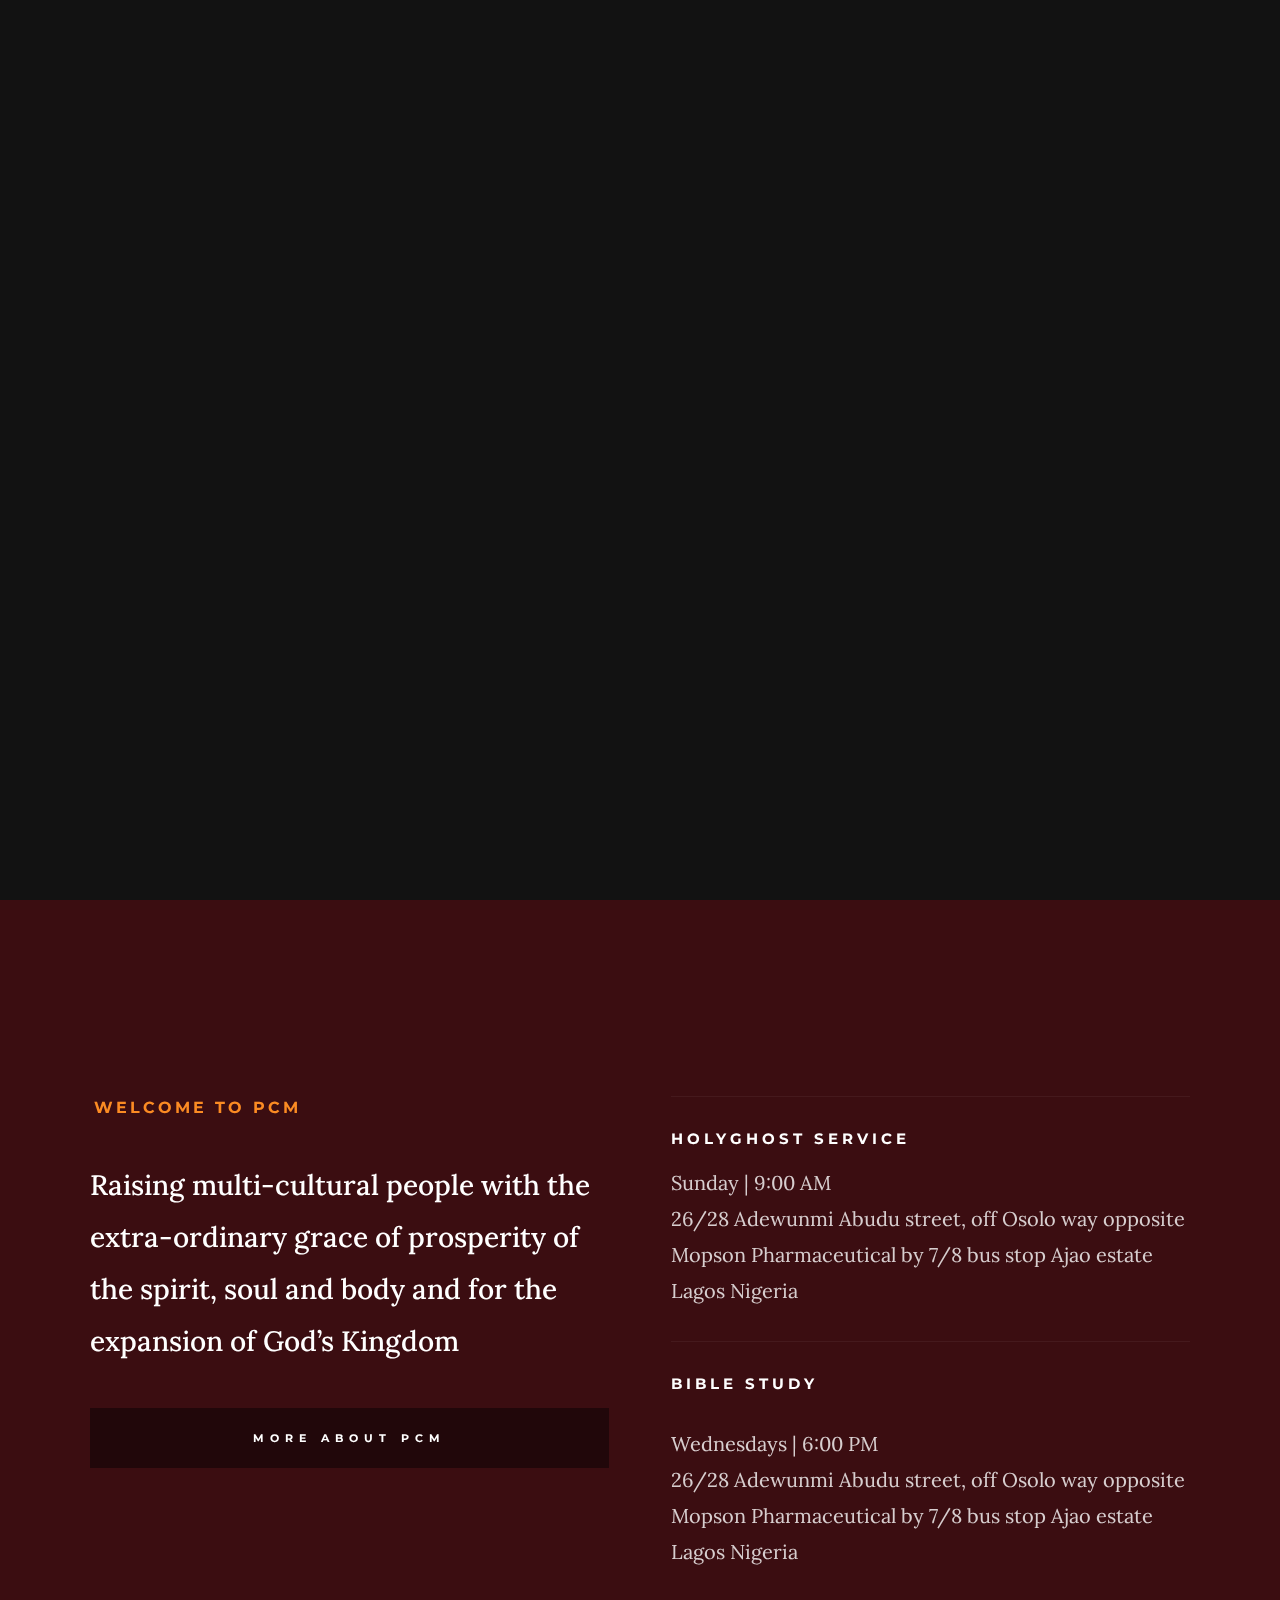
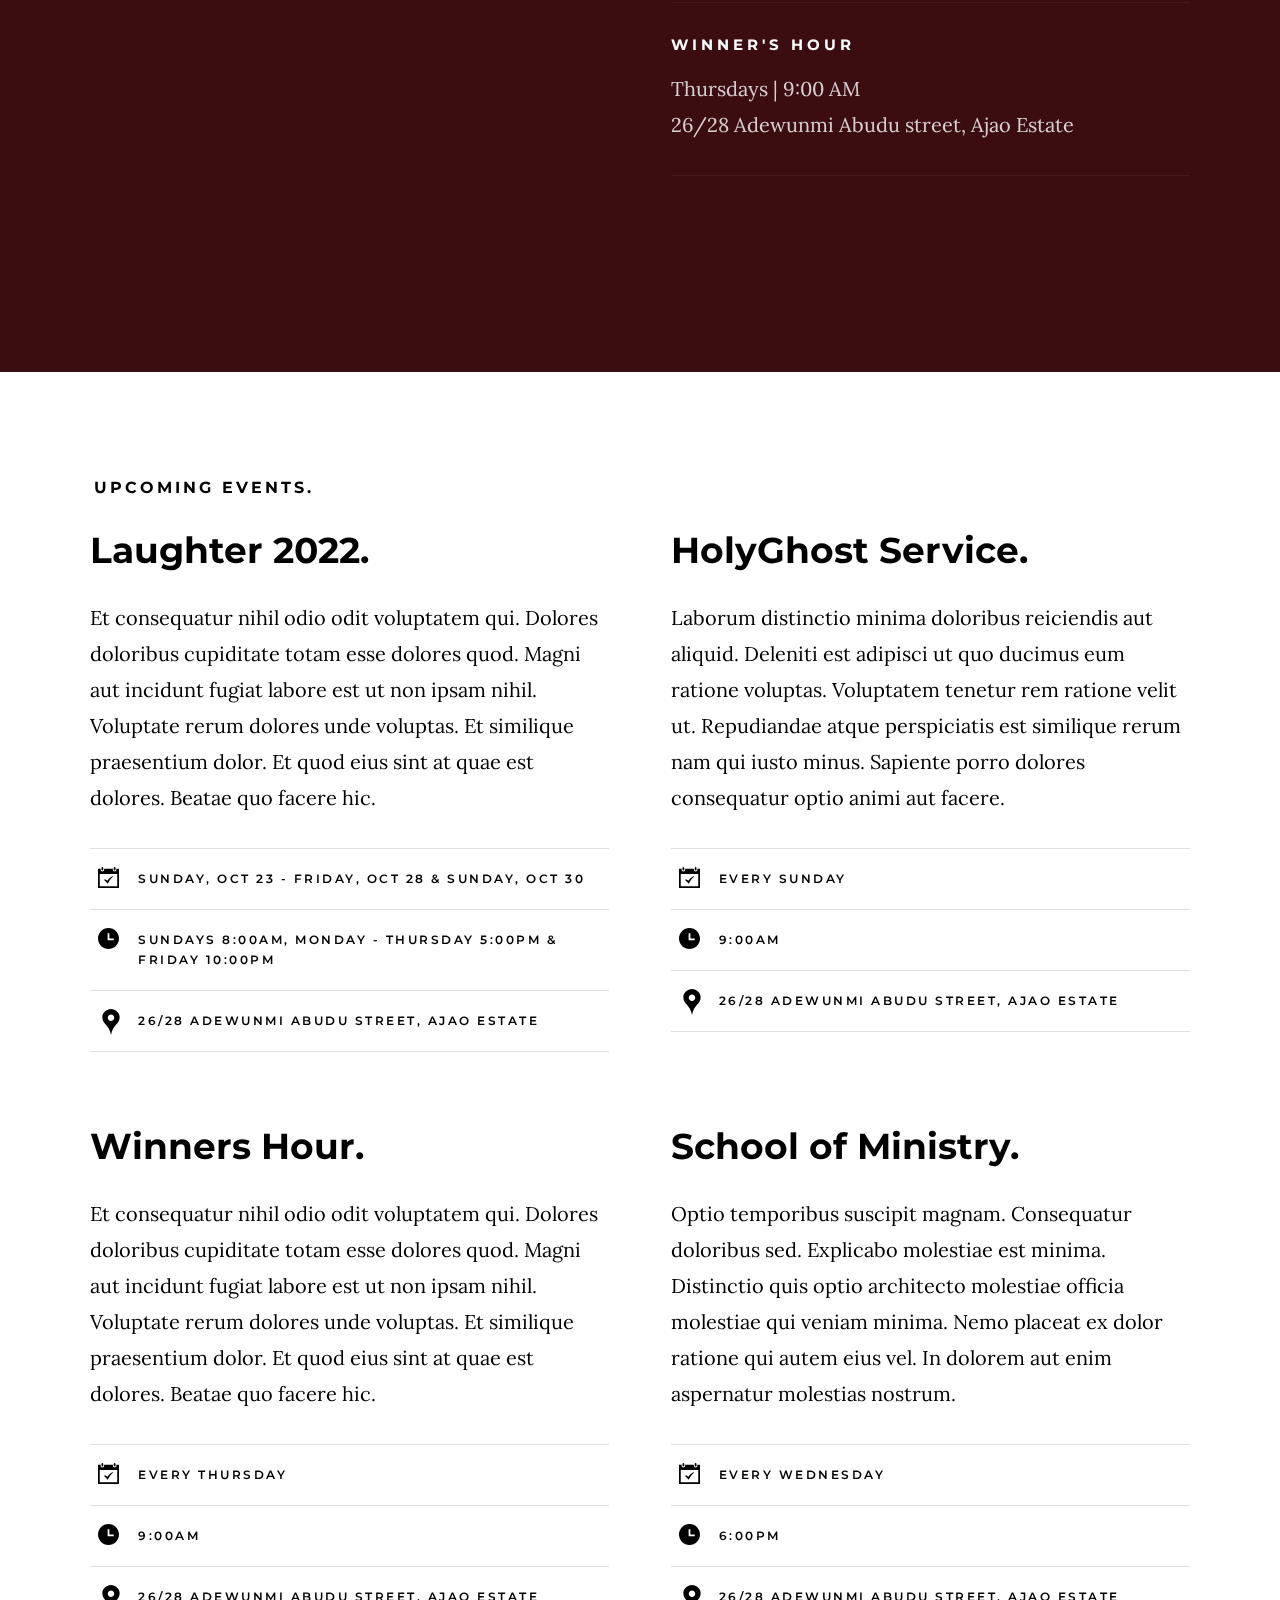
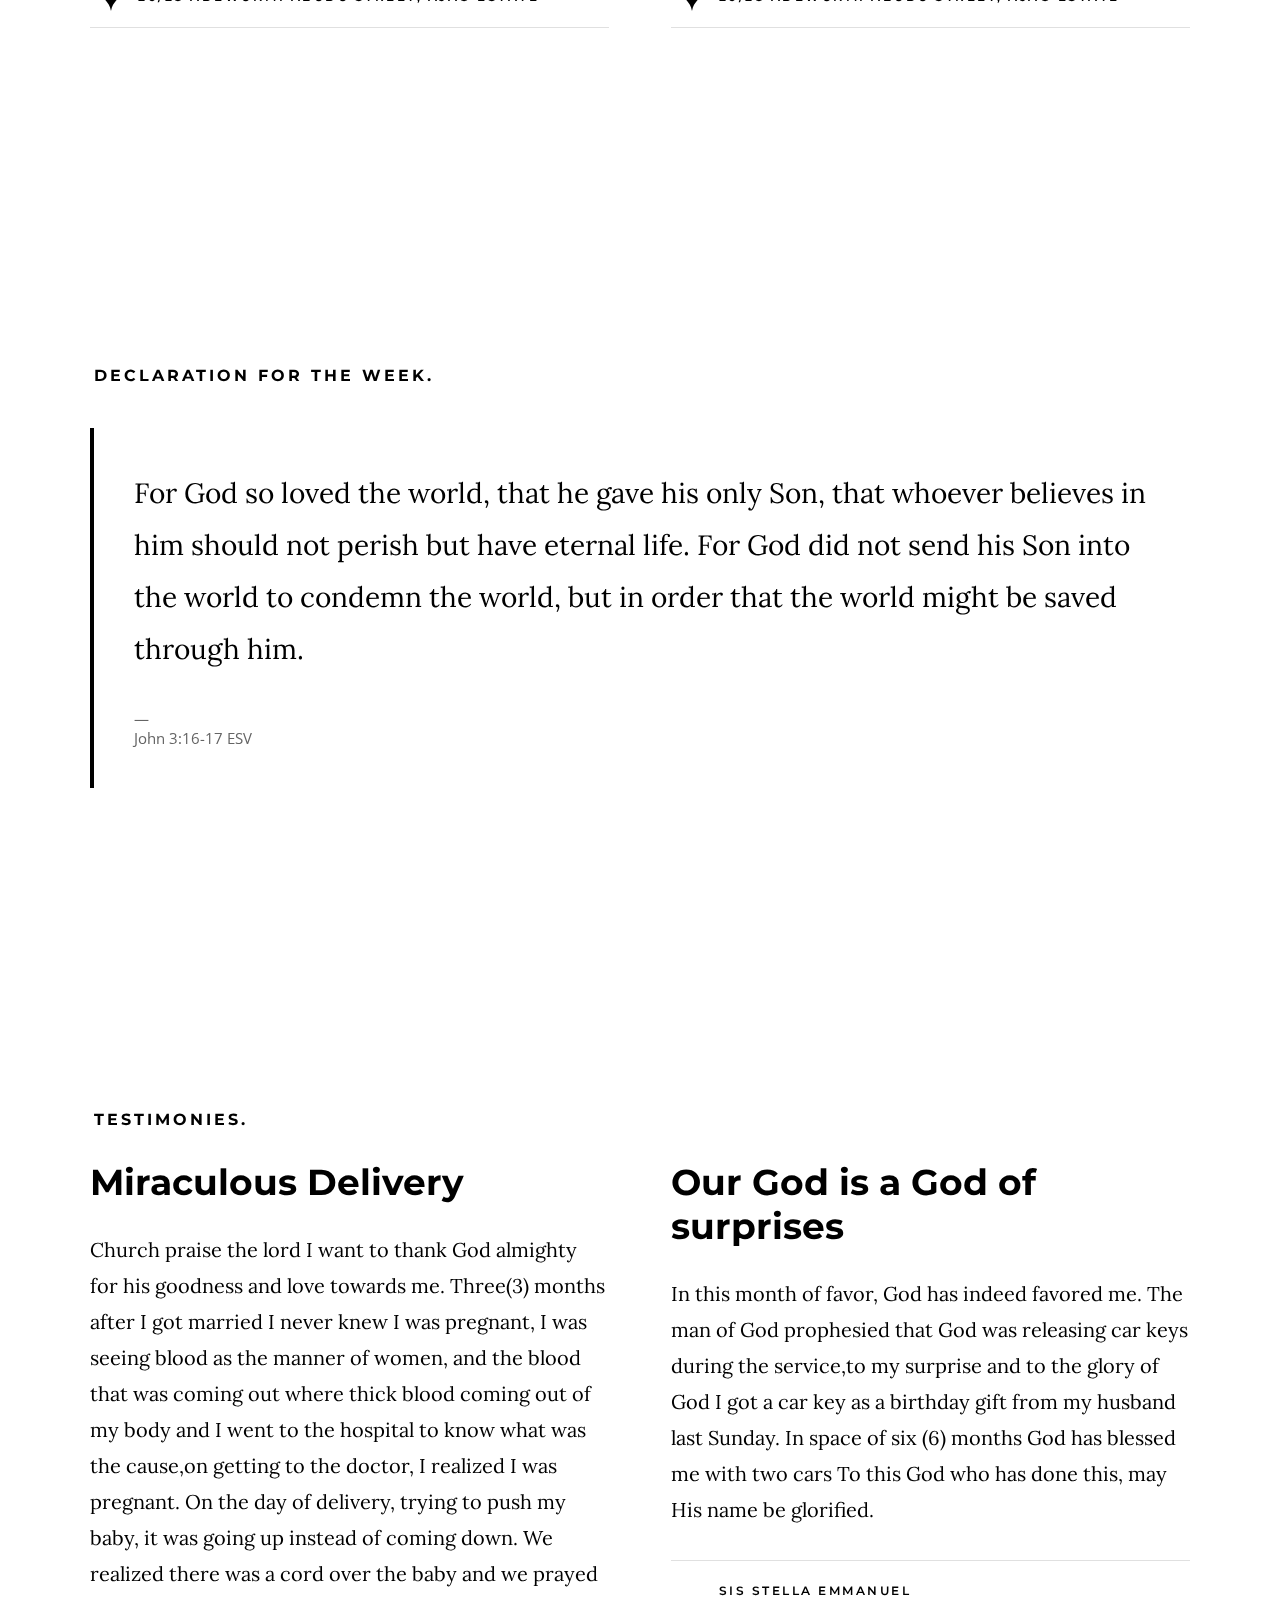
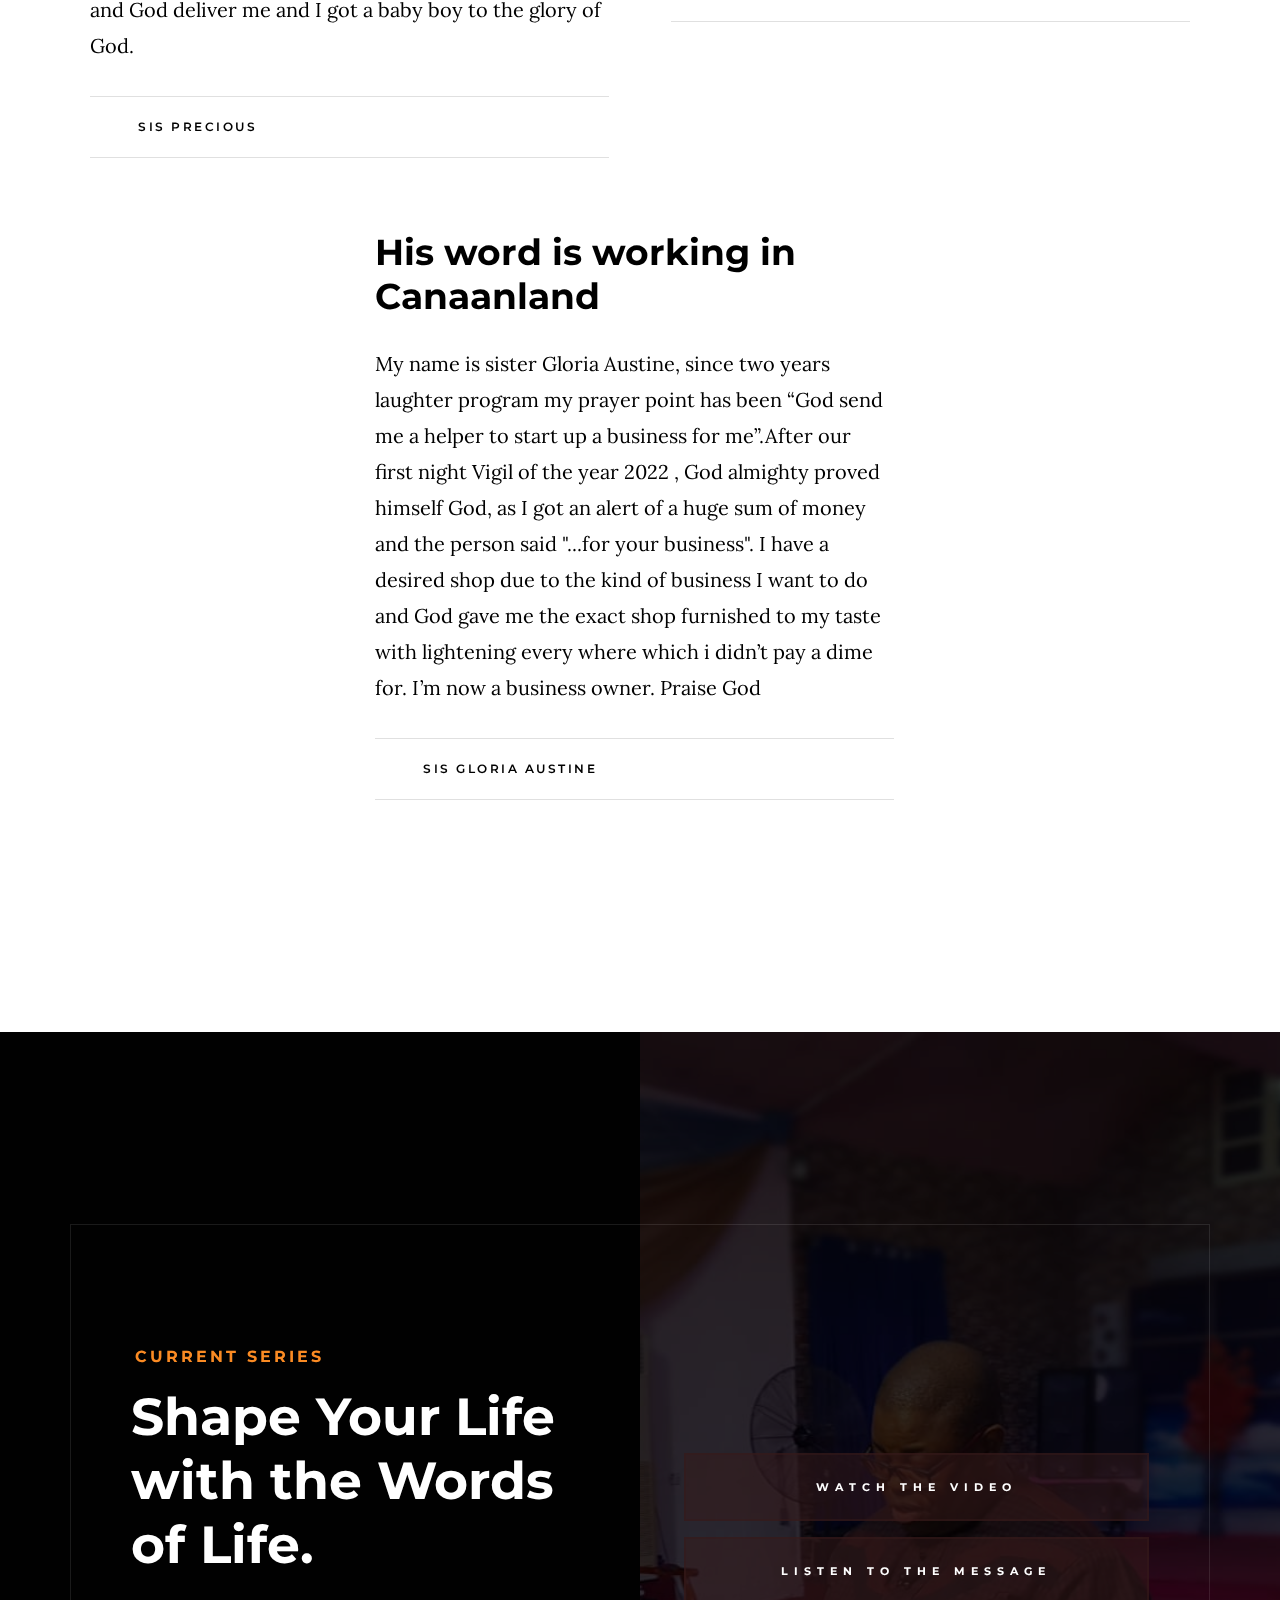
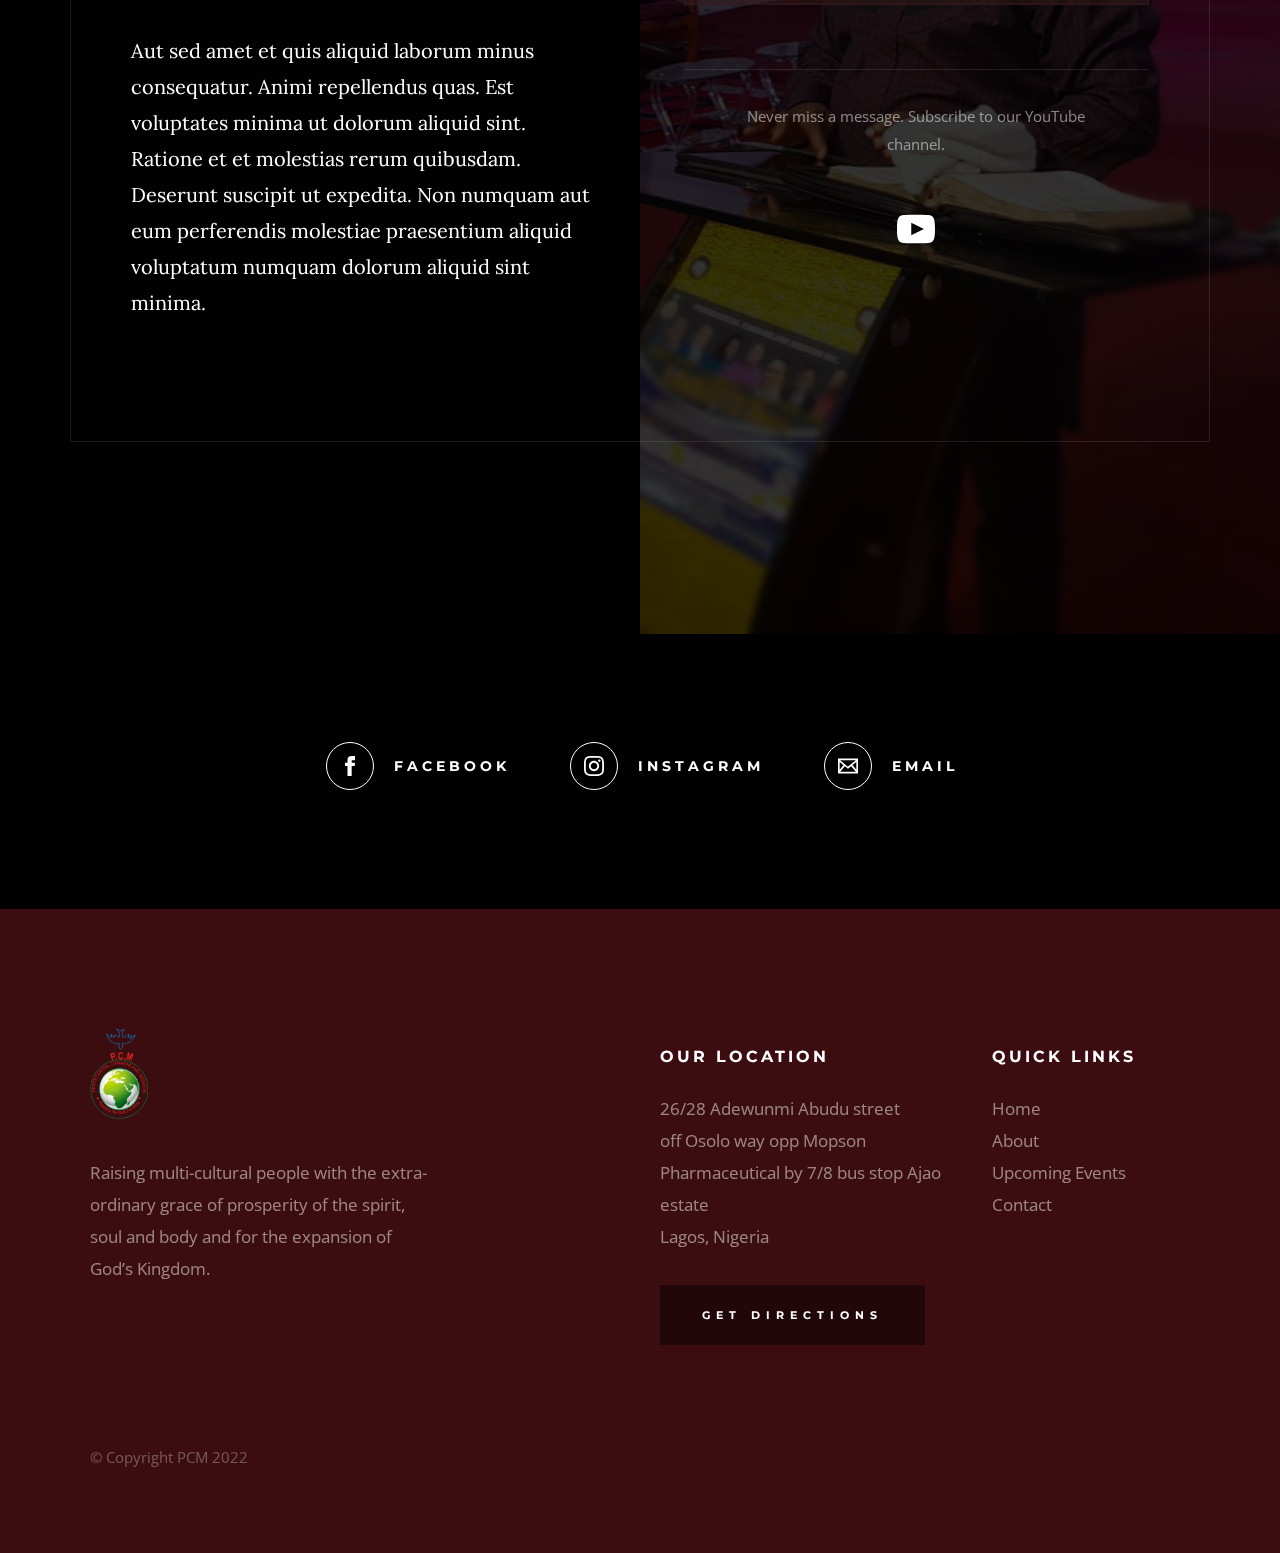
==== commit d97739eb: "..." ====
--- a/index.html
+++ b/index.html
@@ -430,10 +430,7 @@
           </div>
           <!-- footer-logo -->
           <p>
-            Laborum ad explicabo. Molestiae voluptates est. Quisquam labore
-            tenetur et assumenda voluptatibus a beatae. Rerum odio ducimus
-            reprehenderit sit animi laborum nostrum dolorum animi voluptates est
-            voluptatibus a beatae.
+            Raising multi-cultural people with the extra-ordinary grace of prosperity of the spirit, soul and body and for the expansion of God’s Kingdom.
           </p>
         </div>
         <div class="column large-half tab-full">
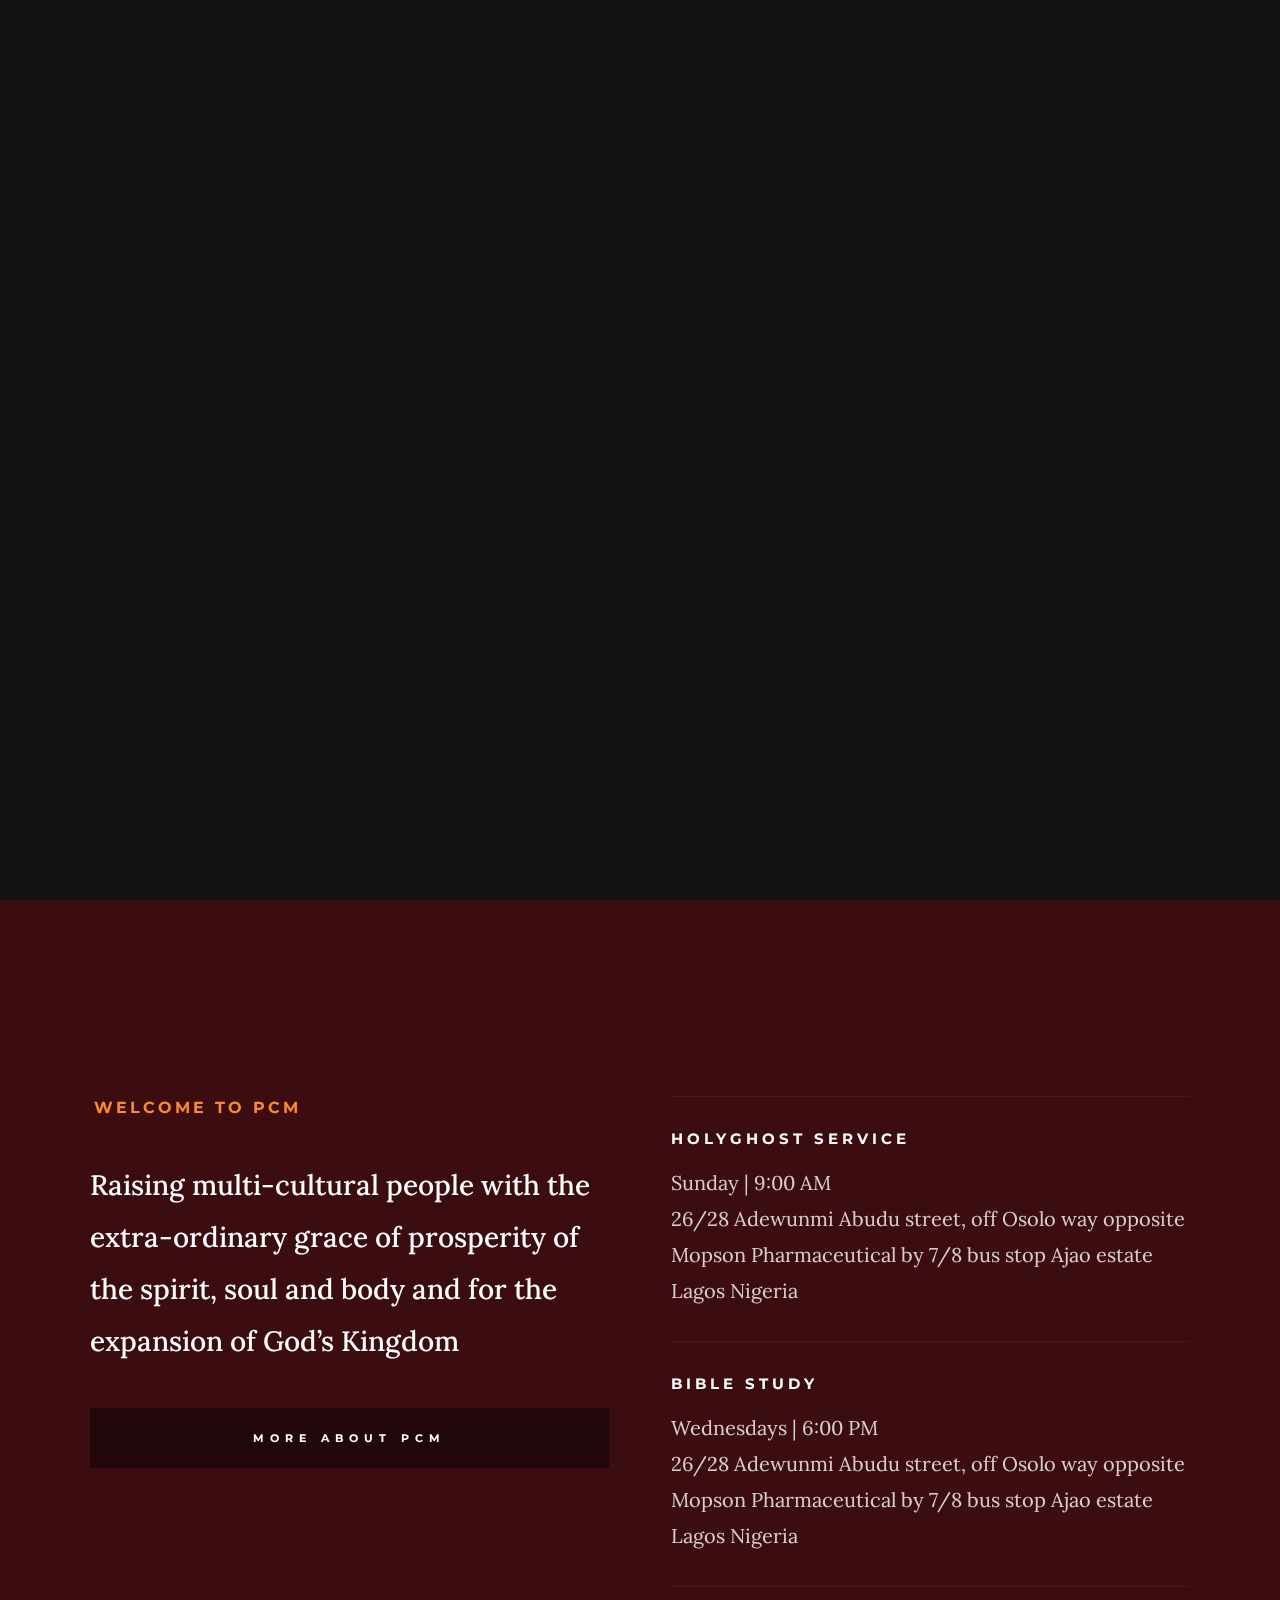
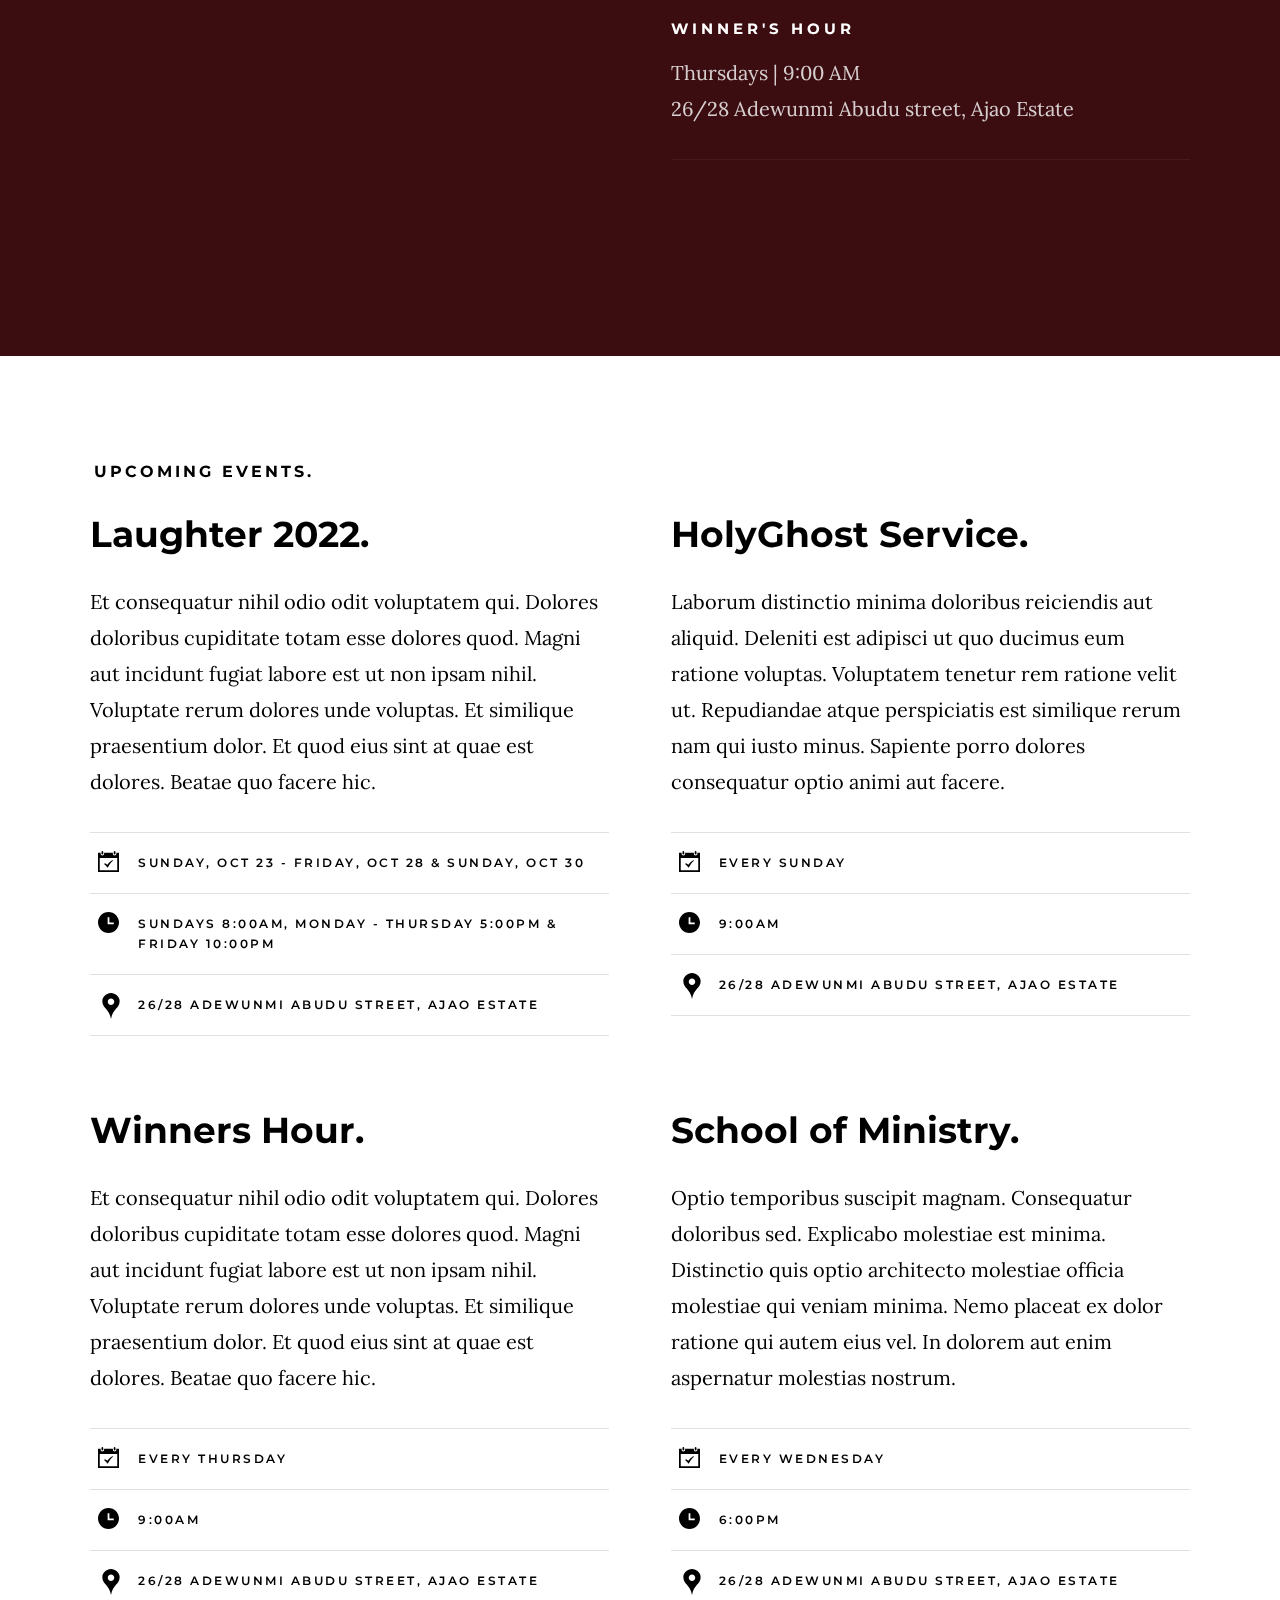
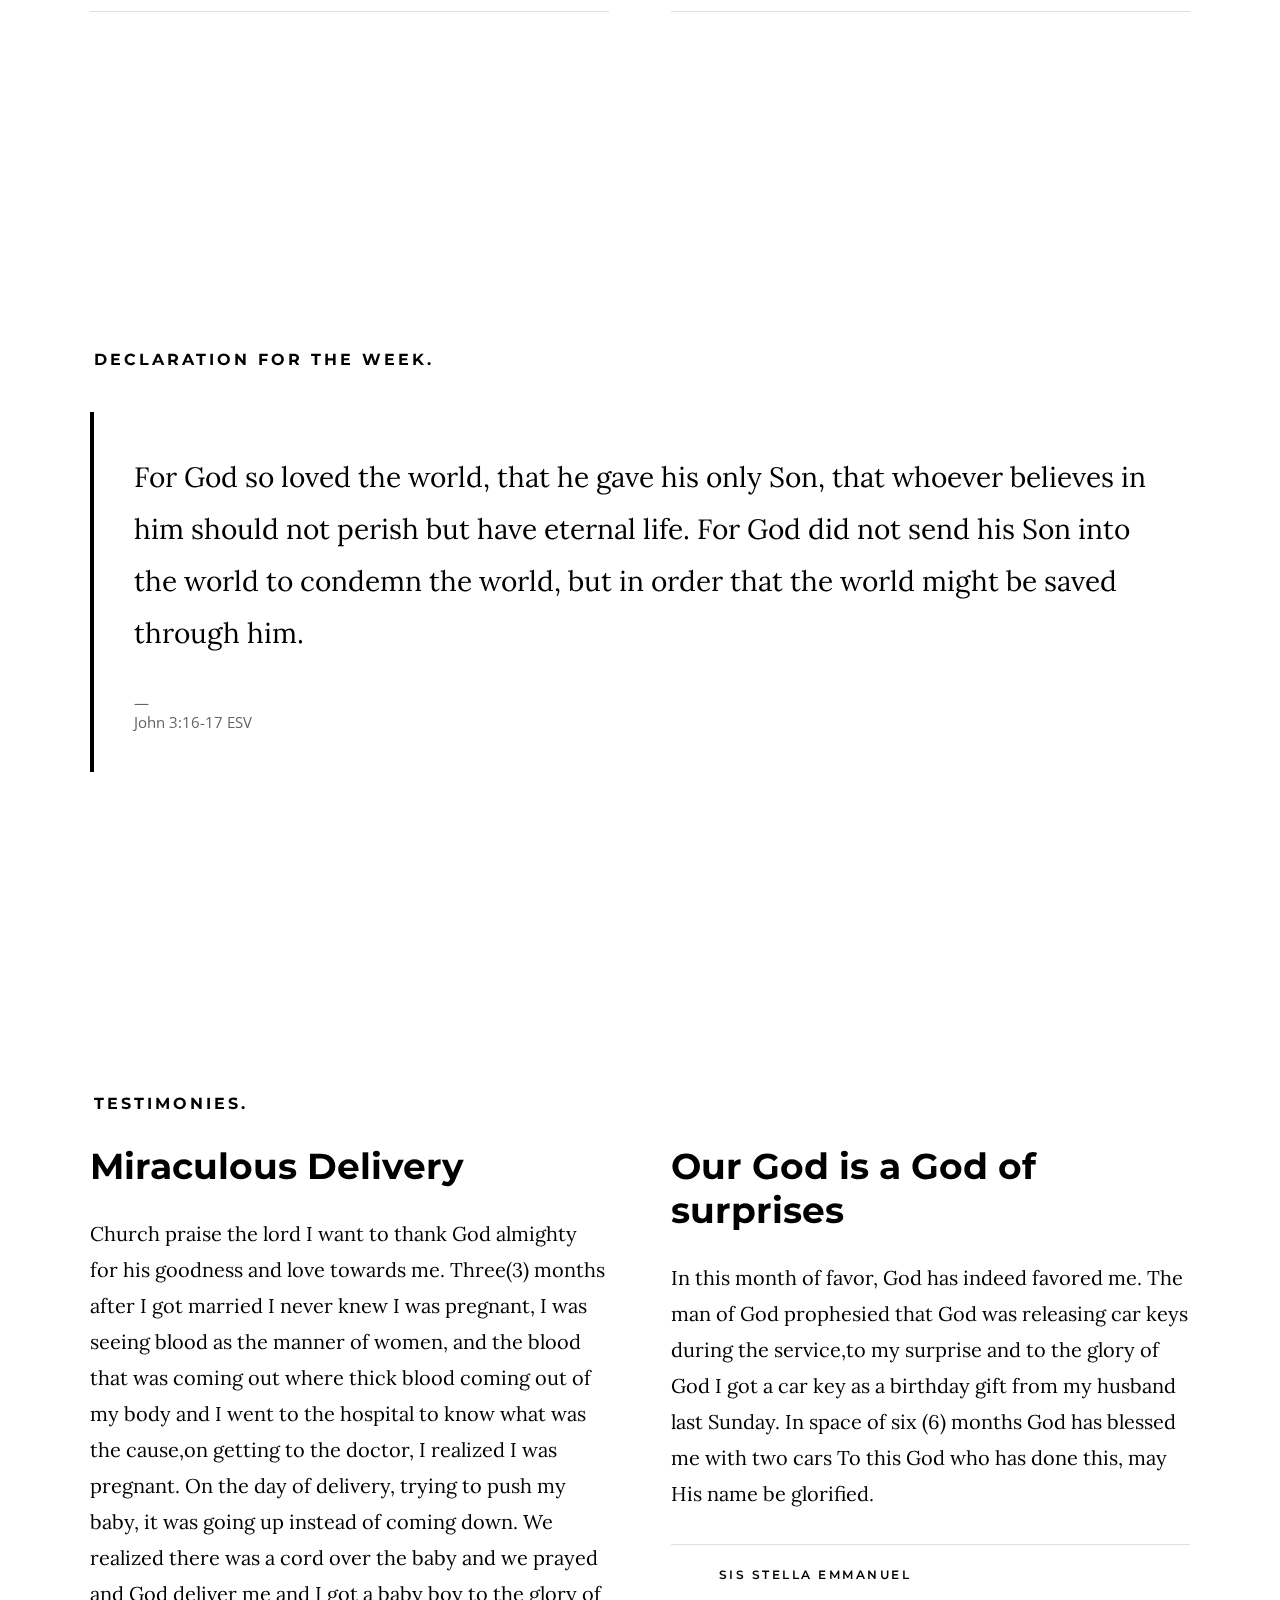
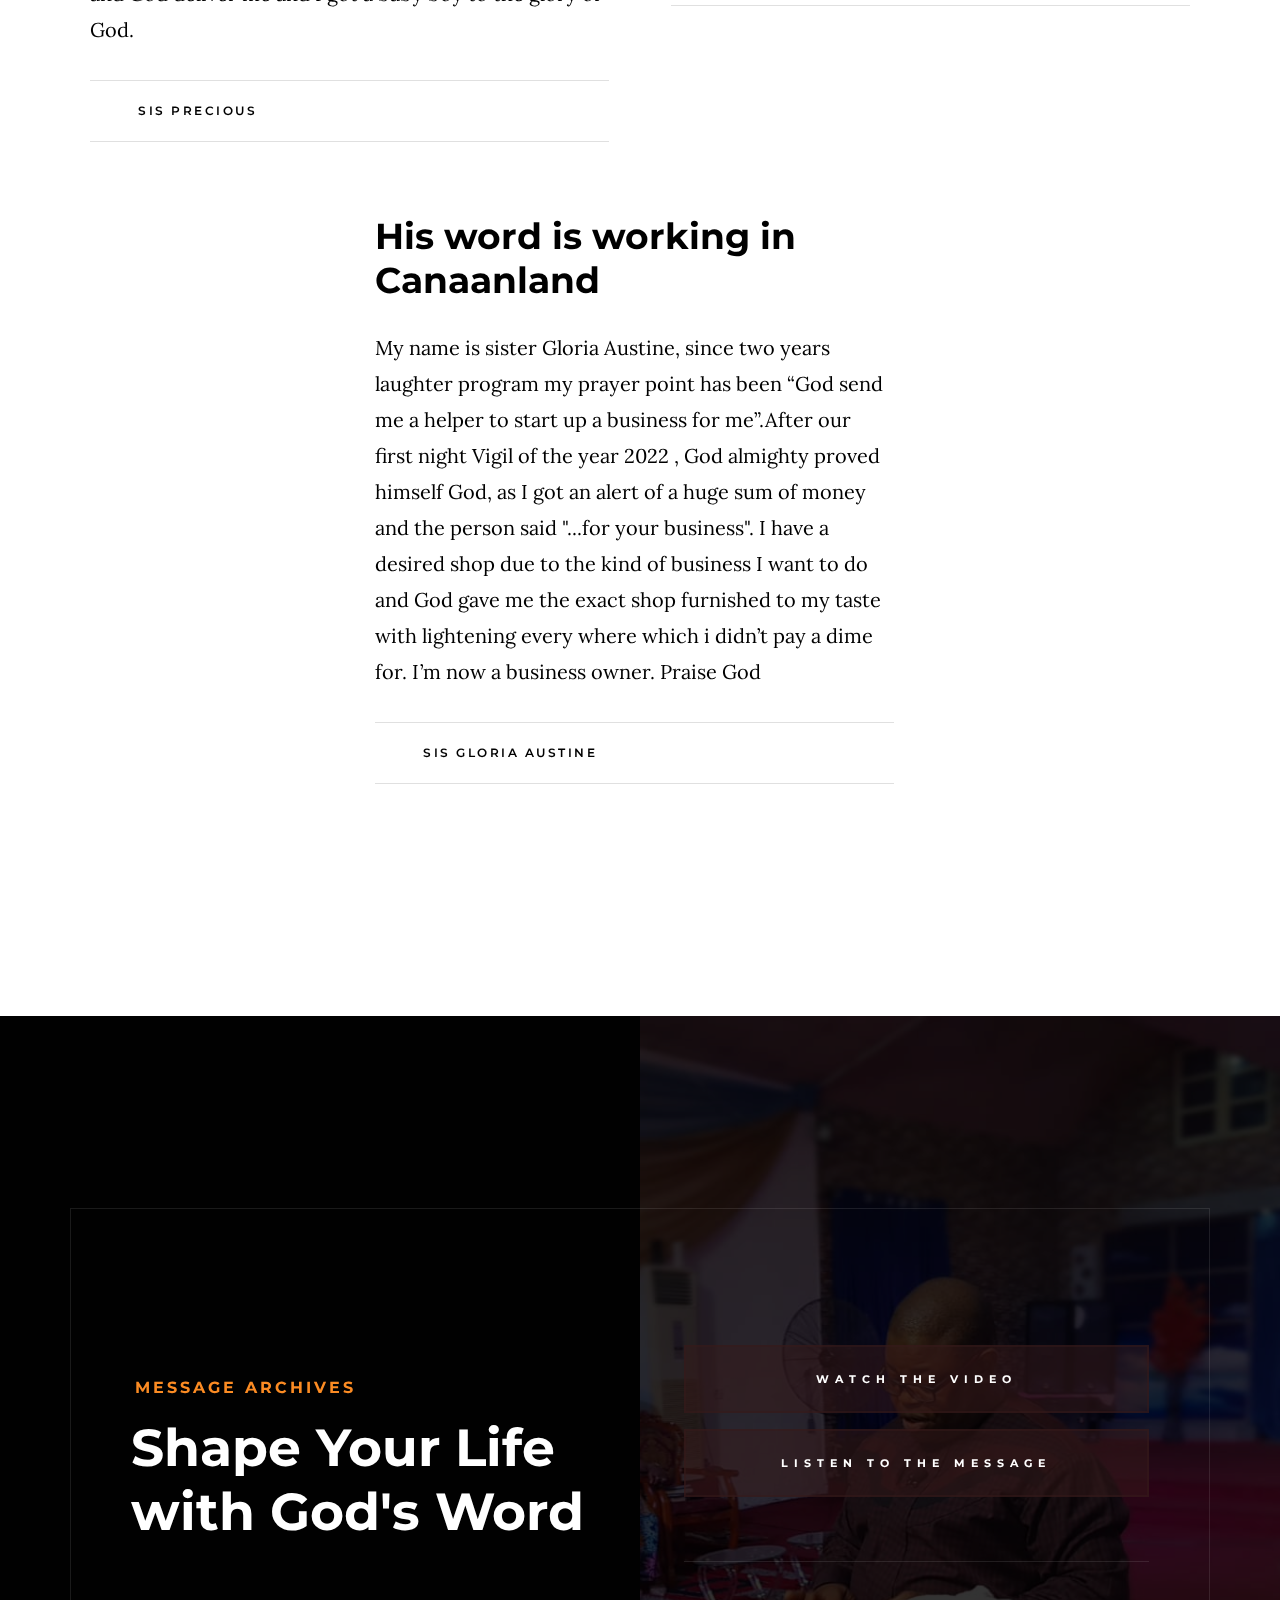
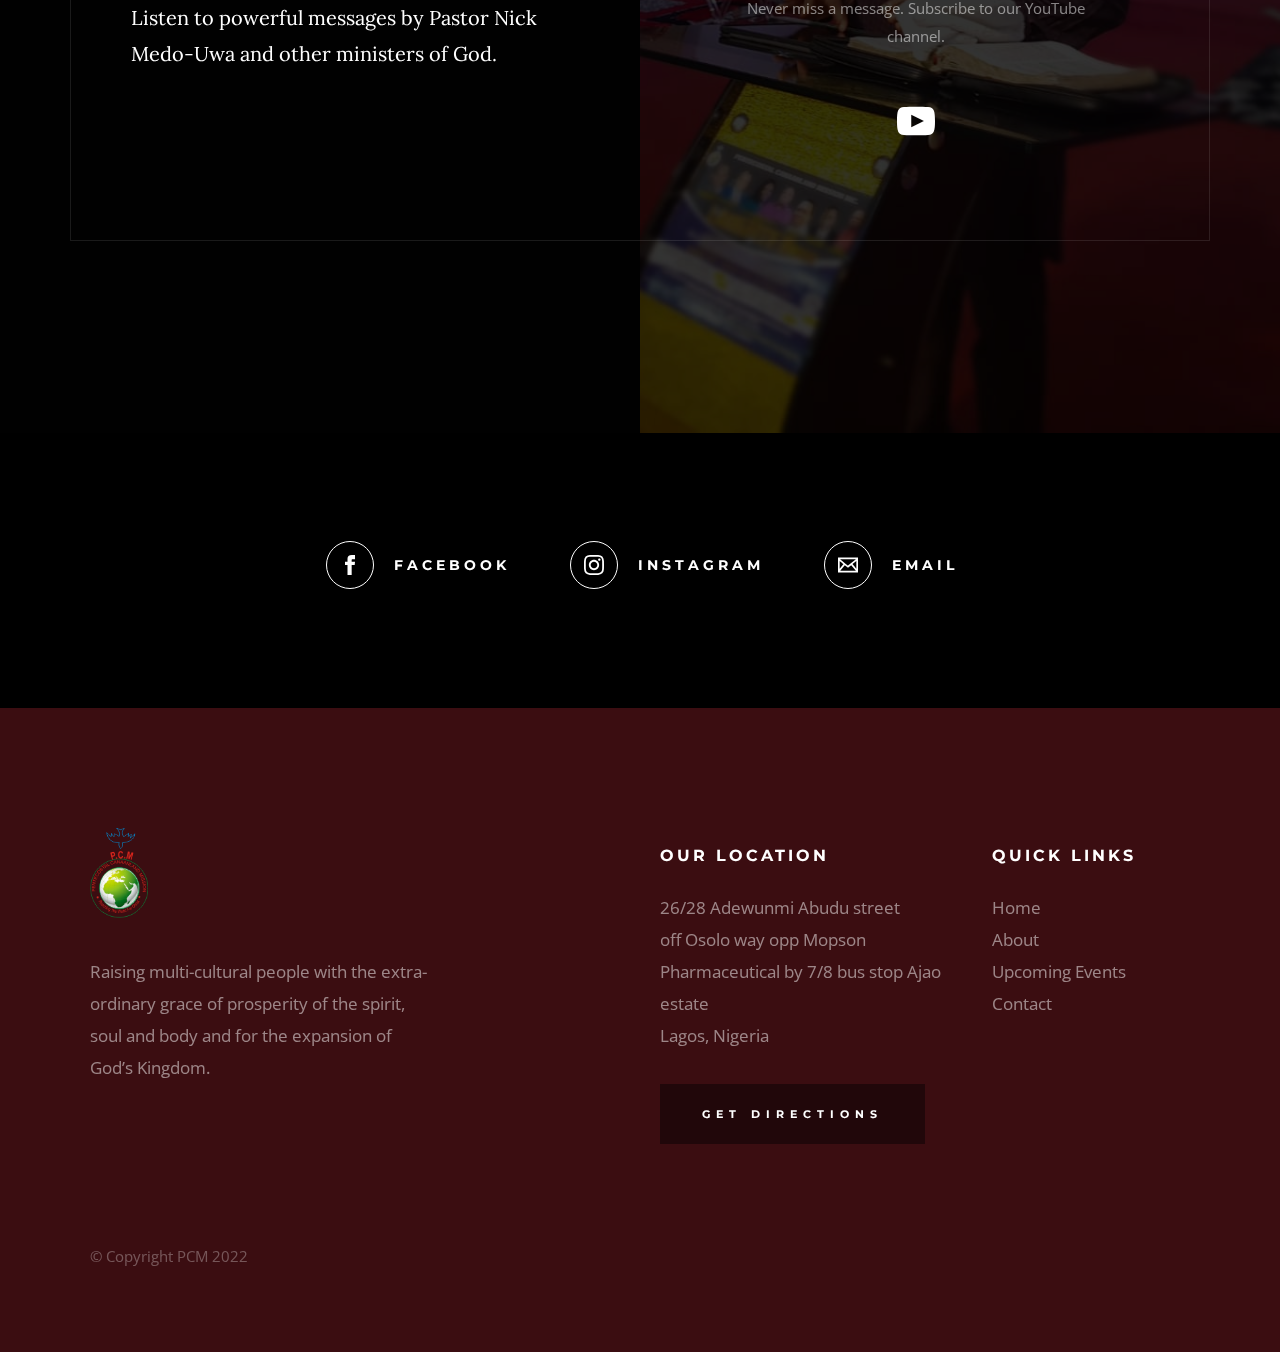
==== commit e89c2793: "..." ====
--- a/index.html
+++ b/index.html
@@ -71,15 +71,13 @@
       data-natural-width="2000"
       data-natural-height="1500"
       data-position-y="bottom"
-      
     >
       <div class="hero-left-bar"></div>
 
       <div class="row hero-content">
         <div class="column large-full hero-content__text">
           <h1>
-            His
-            Word <br />
+            His Word <br />
             Is Working
           </h1>
 
@@ -120,7 +118,9 @@
         <div class="column large-half medium-full">
           <h3 class="subhead">Welcome to PCM</h3>
           <p class="lead">
-            Raising multi-cultural people with the extra-ordinary grace of prosperity of the spirit, soul and body and for the expansion of God’s Kingdom
+            Raising multi-cultural people with the extra-ordinary grace of
+            prosperity of the spirit, soul and body and for the expansion of
+            God’s Kingdom
           </p>
           <a href="about.html" class="btn btn--primary btn--about"
             >More About PCM</a
@@ -133,16 +133,16 @@
               <h4>HolyGhost Service</h4>
               <p>
                 Sunday | 9:00 AM <br />
-                26/28 Adewunmi Abudu street, off Osolo way opposite Mopson Pharmaceutical by 7/8 bus stop Ajao estate Lagos Nigeria
+                26/28 Adewunmi Abudu street, off Osolo way opposite Mopson
+                Pharmaceutical by 7/8 bus stop Ajao estate Lagos Nigeria
               </p>
             </li>
             <li>
               <h4>Bible Study</h4>
               <p>
-                <p>
-                  Wednesdays | 6:00 PM <br />
-                  26/28 Adewunmi Abudu street, off Osolo way opposite Mopson Pharmaceutical by 7/8 bus stop Ajao estate Lagos Nigeria
-                </p>
+                Wednesdays | 6:00 PM <br />
+                26/28 Adewunmi Abudu street, off Osolo way opposite Mopson
+                Pharmaceutical by 7/8 bus stop Ajao estate Lagos Nigeria
               </p>
             </li>
             <li>
@@ -160,7 +160,6 @@
     </section>
     <!-- end s-about -->
 
-
     <section class="s-events">
       <div class="row events-header">
         <div class="column">
@@ -182,8 +181,12 @@
             Beatae quo facere hic.
           </p>
           <ul class="events-list__meta">
-            <li class="events-list__meta-date">Sunday, Oct 23 - Friday, Oct 28 & Sunday, Oct 30 </li>
-            <li class="events-list__meta-time">Sundays 8:00AM,  Monday - Thursday 5:00pm & Friday 10:00Pm</li>
+            <li class="events-list__meta-date">
+              Sunday, Oct 23 - Friday, Oct 28 & Sunday, Oct 30
+            </li>
+            <li class="events-list__meta-time">
+              Sundays 8:00AM, Monday - Thursday 5:00pm & Friday 10:00Pm
+            </li>
             <li class="events-list__meta-location">
               26/28 Adewunmi Abudu street, Ajao Estate
             </li>
@@ -191,9 +194,7 @@
         </div>
         <!-- end events-list__item -->
         <div class="column events-list__item">
-          <h3 class="display-1 events-list__item-title">
-            HolyGhost Service.
-          </h3>
+          <h3 class="display-1 events-list__item-title">HolyGhost Service.</h3>
           <p>
             Laborum distinctio minima doloribus reiciendis aut aliquid. Deleniti
             est adipisci ut quo ducimus eum ratione voluptas. Voluptatem tenetur
@@ -212,7 +213,7 @@
         <!-- end events-list__item -->
         <div class="column events-list__item">
           <h3 class="display-1 events-list__item-title">
-            <a href="winnershour.html" title="">Winners Hour.</a> 
+            <a href="winnershour.html" title="">Winners Hour.</a>
           </h3>
           <p>
             Et consequatur nihil odio odit voluptatem qui. Dolores doloribus
@@ -232,8 +233,7 @@
         <!-- end events-list__item -->
         <div class="column events-list__item">
           <h3 class="display-1 events-list__item-title">
-            <a href="biblestudy.html" title="">School of Ministry.</a> 
-            
+            <a href="biblestudy.html" title="">School of Ministry.</a>
           </h3>
           <p>
             Optio temporibus suscipit magnam. Consequatur doloribus sed.
@@ -271,9 +271,9 @@
               <div>John 3:16-17 ESV</div>
             </cite>
           </blockquote>
-        </div></div></section>
-
-   
+        </div>
+      </div>
+    </section>
 
     <section class="s-events">
       <div class="row events-header">
@@ -283,15 +283,22 @@
       </div>
       <!-- end event-header -->
 
-      <div class="row block-large-1-2 block-900-full events-list" style="
-      justify-content: center;
-  ">
-        <div class="column events-list__item">
-          <h3 class="display-1 events-list__item-title">
-            Miraculous Delivery
-          </h3>
-          <p>
-            Church praise the lord I want to thank God almighty for his goodness and love towards me. Three(3) months after I got married I never knew I was pregnant, I was seeing blood  as the manner of women, and the blood that was coming out where thick blood coming out of my body and I went to the hospital to  know what was the cause,on getting to the doctor, I realized I was pregnant. On the day of delivery, trying to push my baby, it was going up instead of coming down. We realized there was a cord over the baby and  we prayed and God deliver me and I got a baby boy to the glory of God.
+      <div
+        class="row block-large-1-2 block-900-full events-list"
+        style="justify-content: center"
+      >
+        <div class="column events-list__item">
+          <h3 class="display-1 events-list__item-title">Miraculous Delivery</h3>
+          <p>
+            Church praise the lord I want to thank God almighty for his goodness
+            and love towards me. Three(3) months after I got married I never
+            knew I was pregnant, I was seeing blood as the manner of women, and
+            the blood that was coming out where thick blood coming out of my
+            body and I went to the hospital to know what was the cause,on
+            getting to the doctor, I realized I was pregnant. On the day of
+            delivery, trying to push my baby, it was going up instead of coming
+            down. We realized there was a cord over the baby and we prayed and
+            God deliver me and I got a baby boy to the glory of God.
           </p>
           <ul class="events-list__meta">
             <li class="events-list__meta-person">Sis Precious</li>
@@ -303,11 +310,15 @@
             Our God is a God of surprises
           </h3>
           <p>
-            In this month of favor, God has indeed favored me. The man of God prophesied that God was releasing car keys during the service,to my surprise and to the glory of God I got a car key as a birthday gift from my husband  last Sunday. In space of six (6) months God has blessed me with two cars To this God who has done this, may His name  be glorified.
+            In this month of favor, God has indeed favored me. The man of God
+            prophesied that God was releasing car keys during the service,to my
+            surprise and to the glory of God I got a car key as a birthday gift
+            from my husband last Sunday. In space of six (6) months God has
+            blessed me with two cars To this God who has done this, may His name
+            be glorified.
           </p>
           <ul class="events-list__meta">
             <li class="events-list__meta-person">Sis Stella Emmanuel</li>
-           
           </ul>
         </div>
         <!-- end events-list__item -->
@@ -316,24 +327,26 @@
             His word is working in Canaanland
           </h3>
           <p>
-            My name is sister Gloria Austine, since two years laughter program my prayer point has been “God send me a helper to start up a business for me”.After our first night Vigil of the year 2022 , God almighty proved himself God, as I got an alert of a huge sum of money and the person said "...for your business".
-            I have a desired shop due to the kind of business I want to do and God gave me the exact shop furnished to my taste with lightening every where which i didn’t pay a dime for. I’m now a business owner. Praise God                         
+            My name is sister Gloria Austine, since two years laughter program
+            my prayer point has been “God send me a helper to start up a
+            business for me”.After our first night Vigil of the year 2022 , God
+            almighty proved himself God, as I got an alert of a huge sum of
+            money and the person said "...for your business". I have a desired
+            shop due to the kind of business I want to do and God gave me the
+            exact shop furnished to my taste with lightening every where which i
+            didn’t pay a dime for. I’m now a business owner. Praise God
           </p>
           <ul class="events-list__meta">
             <li class="events-list__meta-person">Sis Gloria Austine</li>
-           
-          </ul>
-        </div>
-        <!-- end events-list__item -->
-       
+          </ul>
+        </div>
+        <!-- end events-list__item -->
+
         <!-- end events-list__item -->
       </div>
       <!-- end events-list -->
     </section>
 
-  
-   
-   
     <!-- end s-events -->
 
     <!-- series
@@ -346,34 +359,43 @@
 
       <div class="row row-y-center series-content">
         <div class="column large-half medium-full">
-          <h3 class="subhead">Current Series</h3>
-          <h2>Shape Your Life with the Words of Life.</h2>
-          <p>
-            Aut sed amet et quis aliquid laborum minus consequatur. Animi
-            repellendus quas. Est voluptates minima ut dolorum aliquid sint.
-            Ratione et et molestias rerum quibusdam. Deserunt suscipit ut
-            expedita. Non numquam aut eum perferendis molestiae praesentium
-            aliquid voluptatum numquam dolorum aliquid sint minima.
+          <h3 class="subhead">Message Archives</h3>
+          <h2>Shape Your Life with God's Word</h2>
+          <p>
+           Listen to powerful messages by Pastor Nick Medo-Uwa and 
+           other ministers of God.
+            
           </p>
         </div>
         <!-- end column -->
 
         <div class="column large-half medium-full">
           <div class="series-content__buttons">
-            <a href="https://www.youtube.com/channel/UCozdqvjKGYCC_Fn8JkV4Qyg" target="_blank" class="btn btn--large h-full-width">Watch the Video</a>
-            <a href="https://www.facebook.com/pastornick.medouwa" target="_blank" class="btn btn--large h-full-width"
+            <a
+              href="https://www.youtube.com/channel/UCozdqvjKGYCC_Fn8JkV4Qyg"
+              target="_blank"
+              class="btn btn--large h-full-width"
+              >Watch the Video</a
+            >
+            <a
+              href="https://www.facebook.com/pastornick.medouwa"
+              target="_blank"
+              class="btn btn--large h-full-width"
               >Listen To the Message</a
             >
           </div>
 
           <div class="series-content__subscribe">
-            <p>
-              Never miss a message. Subscribe to our YouTube
-              channel.
-            </p>
+            <p>Never miss a message. Subscribe to our YouTube channel.</p>
 
             <ul class="series-content__subscribe-links">
-              <li class="ss-youtube"><a href="https://www.youtube.com/channel/UCozdqvjKGYCC_Fn8JkV4Qyg" target="_blank">Youtube</a></li>
+              <li class="ss-youtube">
+                <a
+                  href="https://www.youtube.com/channel/UCozdqvjKGYCC_Fn8JkV4Qyg"
+                  target="_blank"
+                  >Youtube</a
+                >
+              </li>
             </ul>
           </div>
         </div>
@@ -390,7 +412,11 @@
         <div class="column">
           <ul class="social-list">
             <li class="social-list__item">
-              <a href="https://www.facebook.com/Pcanaanland/" target="_blank" title="">
+              <a
+                href="https://www.facebook.com/Pcanaanland/"
+                target="_blank"
+                title=""
+              >
                 <span
                   class="social-list__icon social-list__icon--facebook"
                 ></span>
@@ -398,7 +424,11 @@
               </a>
             </li>
             <li class="social-list__item">
-              <a href="https://www.instagram.com/pcm_ministry/" target="_blank" title="">
+              <a
+                href="https://www.instagram.com/pcm_ministry/"
+                target="_blank"
+                title=""
+              >
                 <span
                   class="social-list__icon social-list__icon--instagram"
                 ></span>
@@ -430,7 +460,9 @@
           </div>
           <!-- footer-logo -->
           <p>
-            Raising multi-cultural people with the extra-ordinary grace of prosperity of the spirit, soul and body and for the expansion of God’s Kingdom.
+            Raising multi-cultural people with the extra-ordinary grace of
+            prosperity of the spirit, soul and body and for the expansion of
+            God’s Kingdom.
           </p>
         </div>
         <div class="column large-half tab-full">
@@ -439,10 +471,11 @@
               <h4 class="h6">Our Location</h4>
               <p>
                 26/28 Adewunmi Abudu street <br />
-                off Osolo way opp Mopson Pharmaceutical by 7/8 bus stop Ajao estate  <br />
+                off Osolo way opp Mopson Pharmaceutical by 7/8 bus stop Ajao
+                estate <br />
                 Lagos, Nigeria
               </p>
-            
+
               <p>
                 <a
                   href="https://www.google.com/maps/dir/6.5136621,3.3892904/Pentecostal+Canaanland+Mission+Inc,+Adewunmi+Abudu+Street,+Lagos/@6.523369,3.3325109,13z/data=!3m1!4b1!4m9!4m8!1m1!4e1!1m5!1m1!1s0x103b8ffec97cef21:0xc6d2c62c04c36dca!2m2!1d3.3313295!2d6.542696"
@@ -469,7 +502,6 @@
       <div class="row footer-bottom">
         <div class="column ss-copyright">
           <span>© Copyright PCM 2022</span>
-          
         </div>
       </div>
       <!-- footer-bottom -->
@@ -493,8 +525,8 @@
     <!-- Java Script
     ================================================== -->
     <script>
-       var today = new Date();
-  var date = today.getFullYear();
+      var today = new Date();
+      var date = today.getFullYear();
     </script>
 
     <script src="js/jquery-3.2.1.min.js"></script>
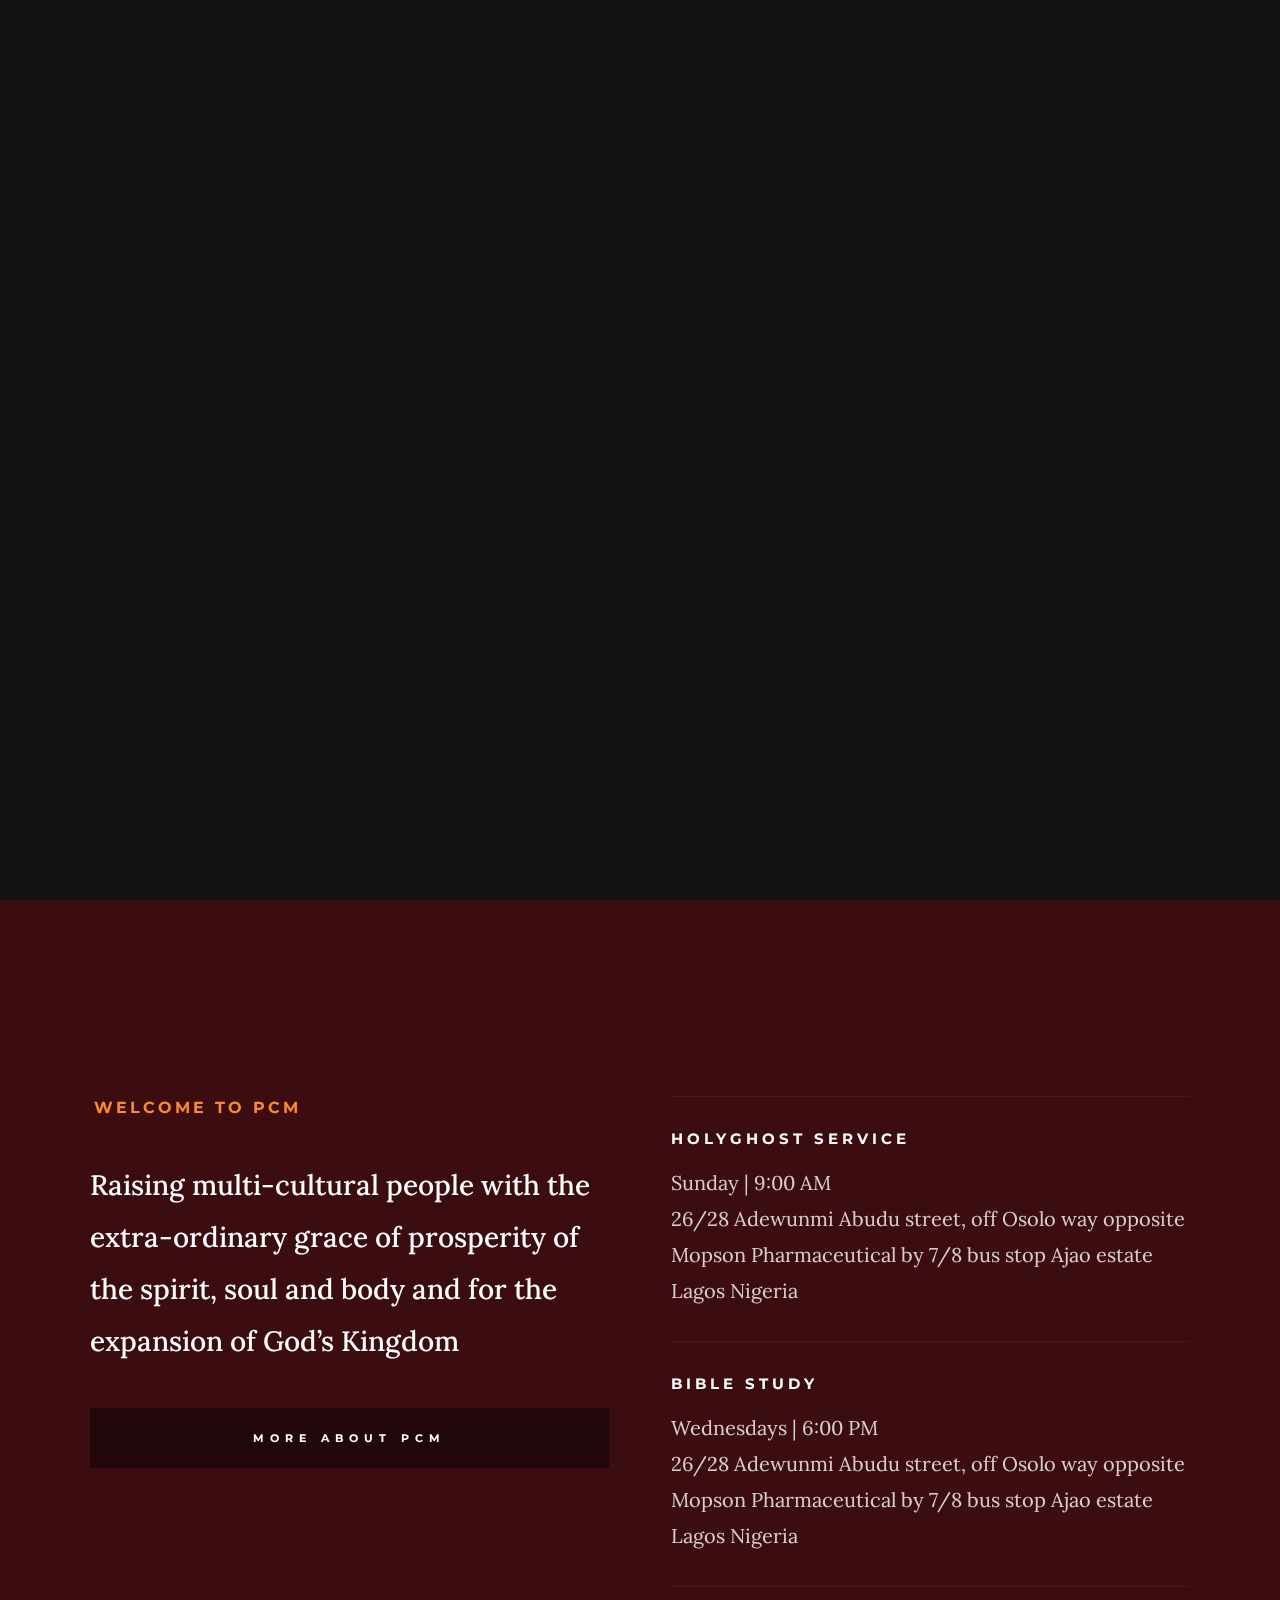
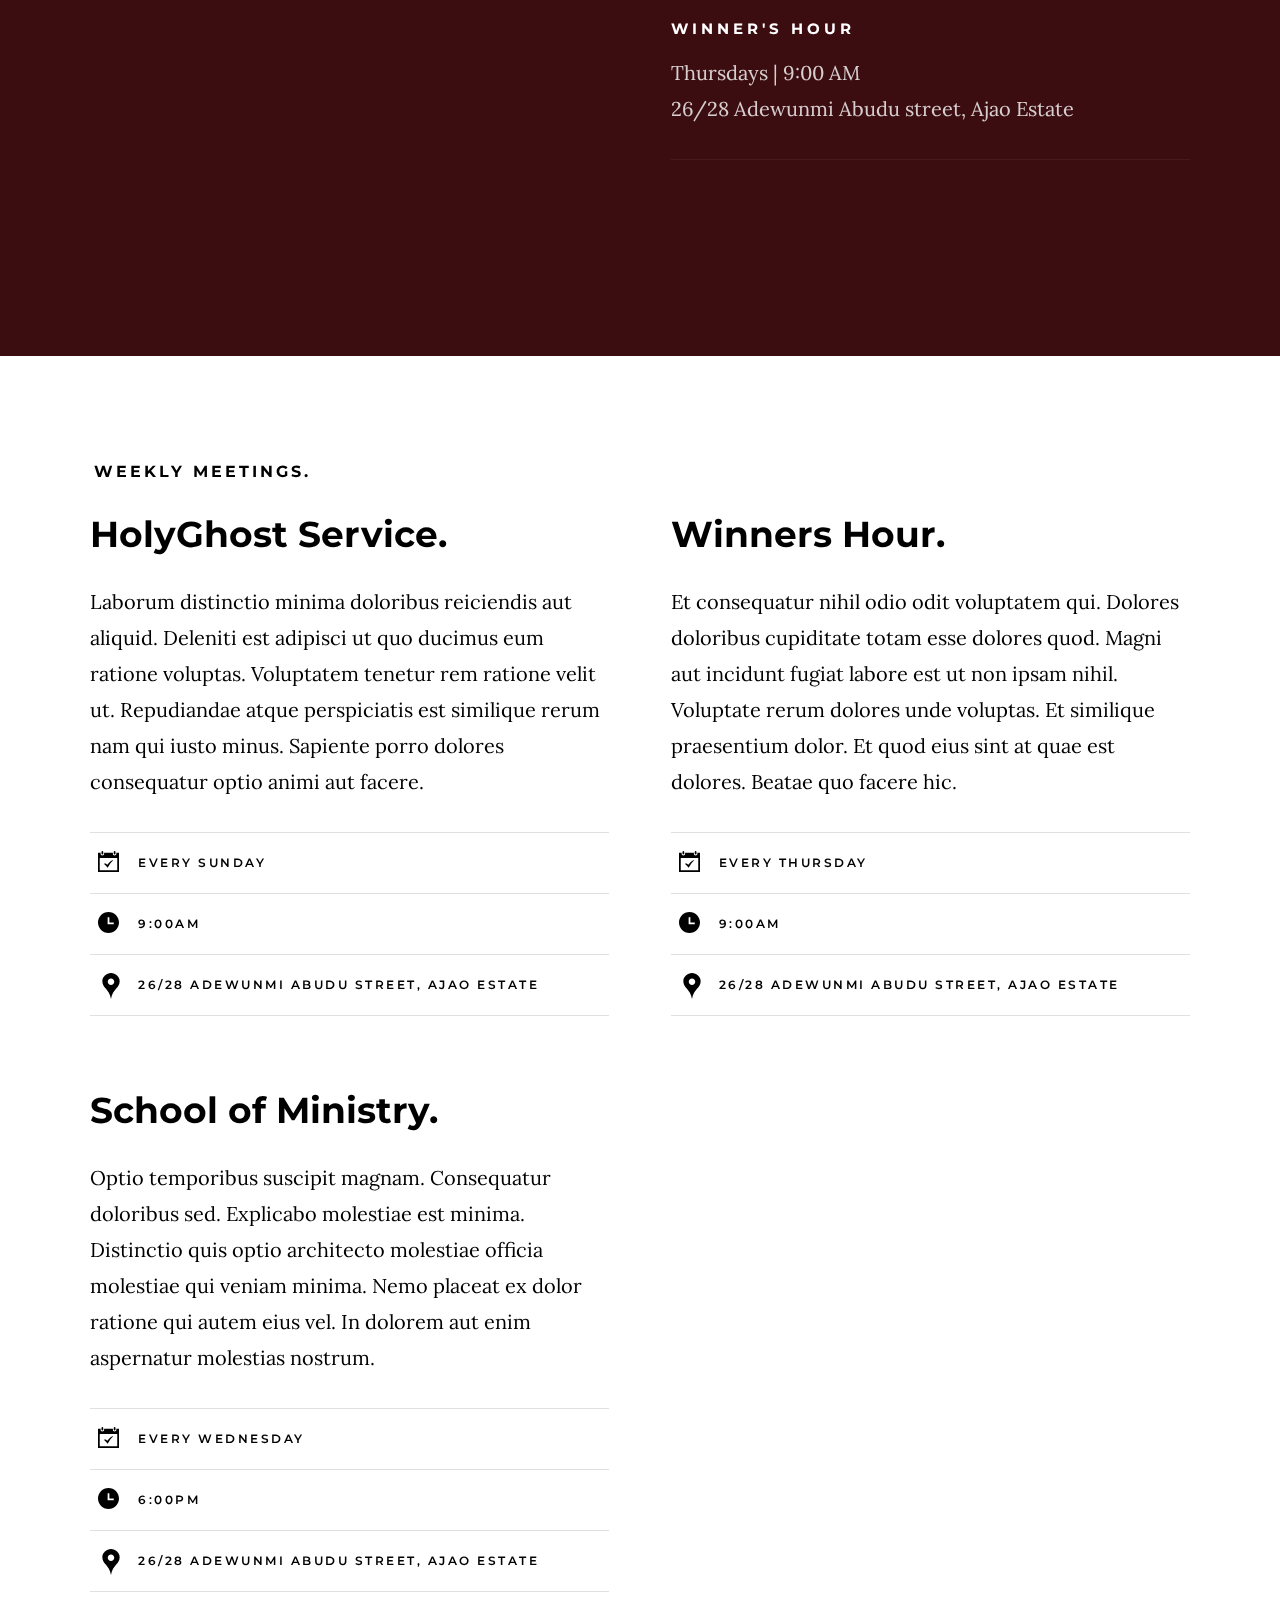
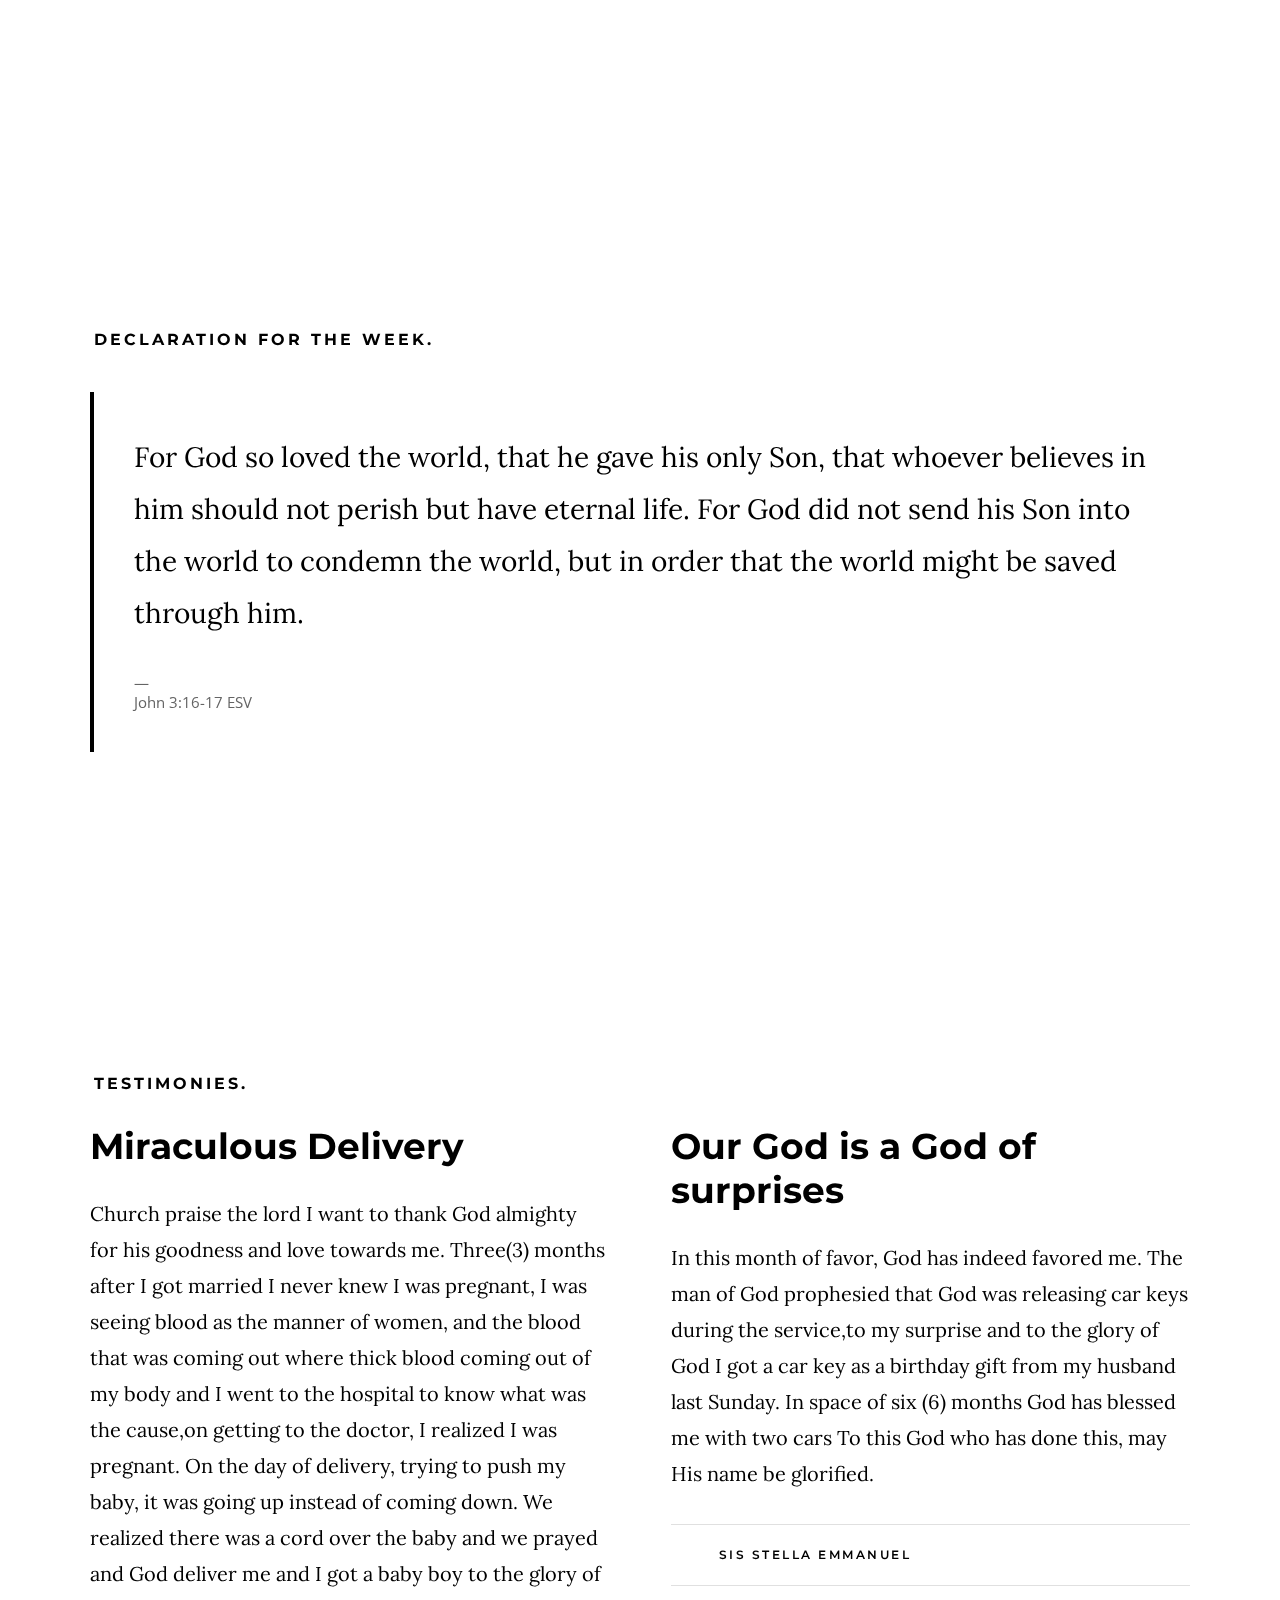
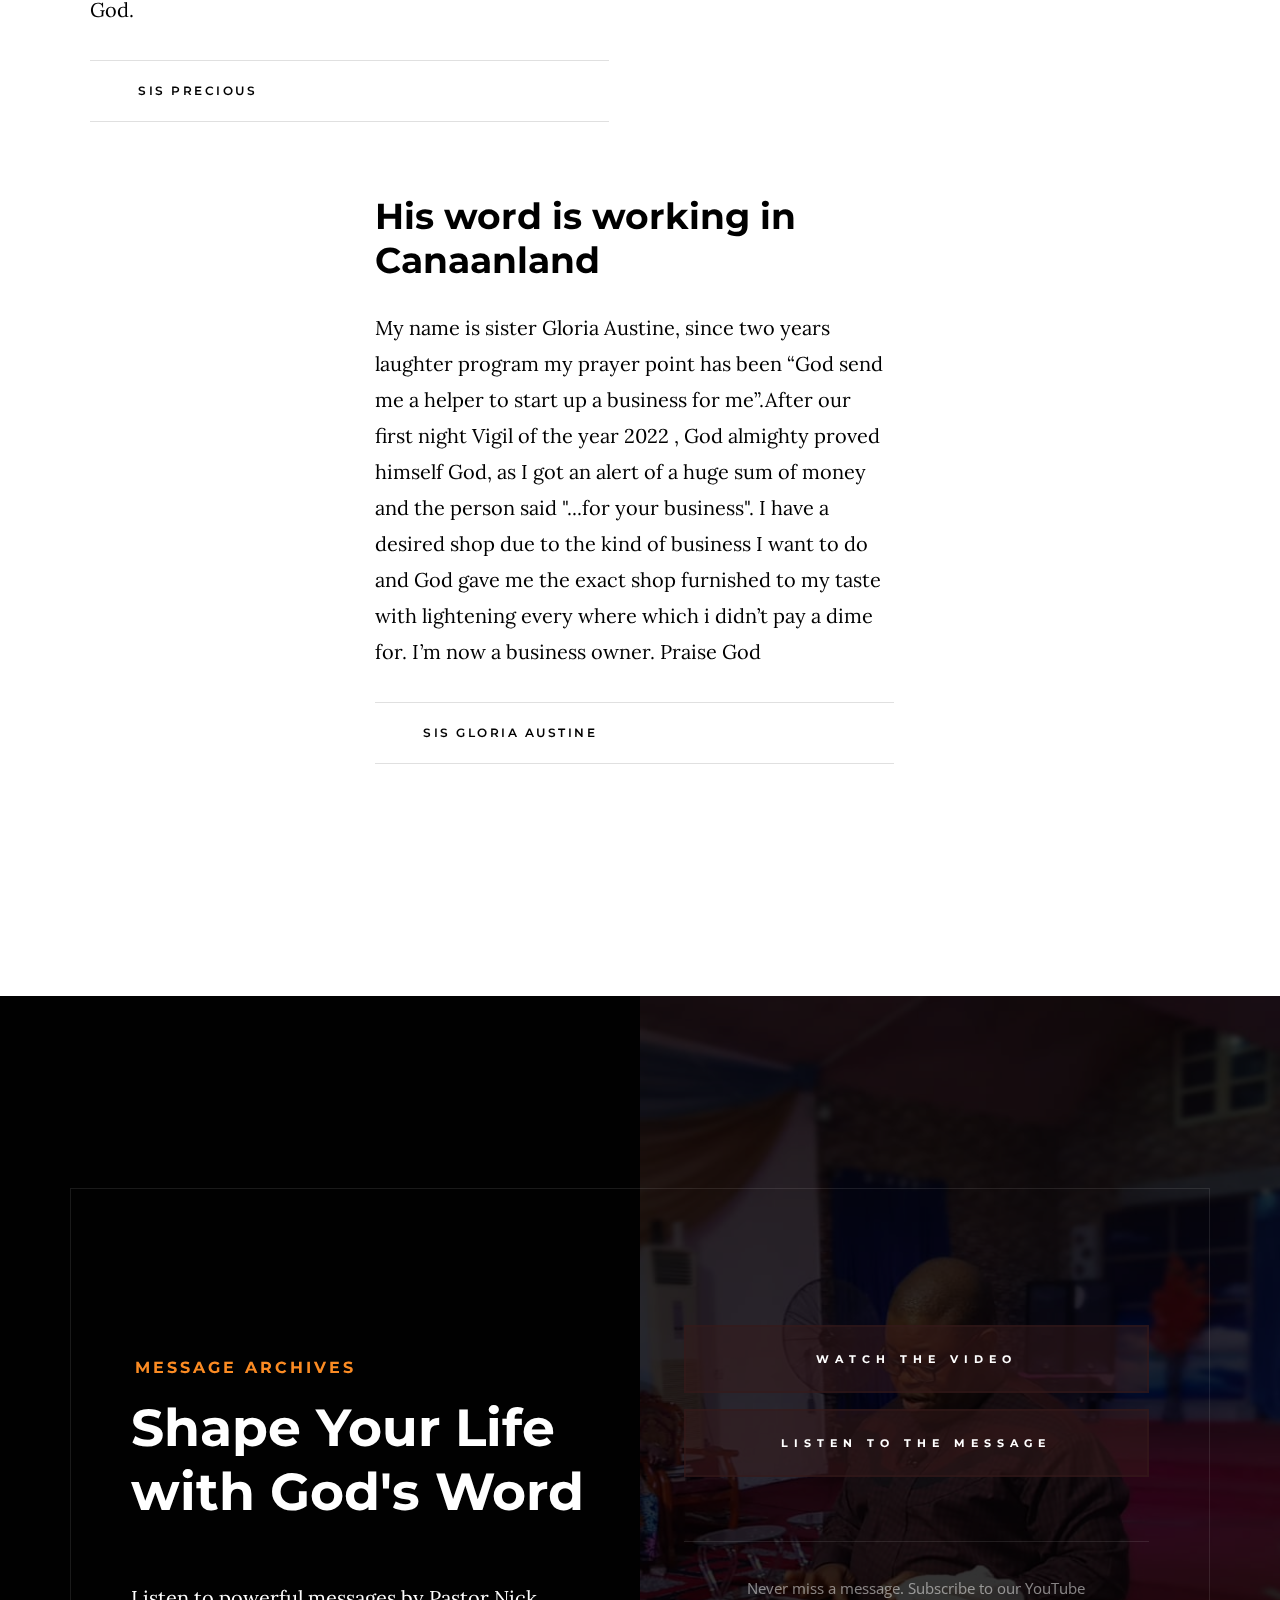
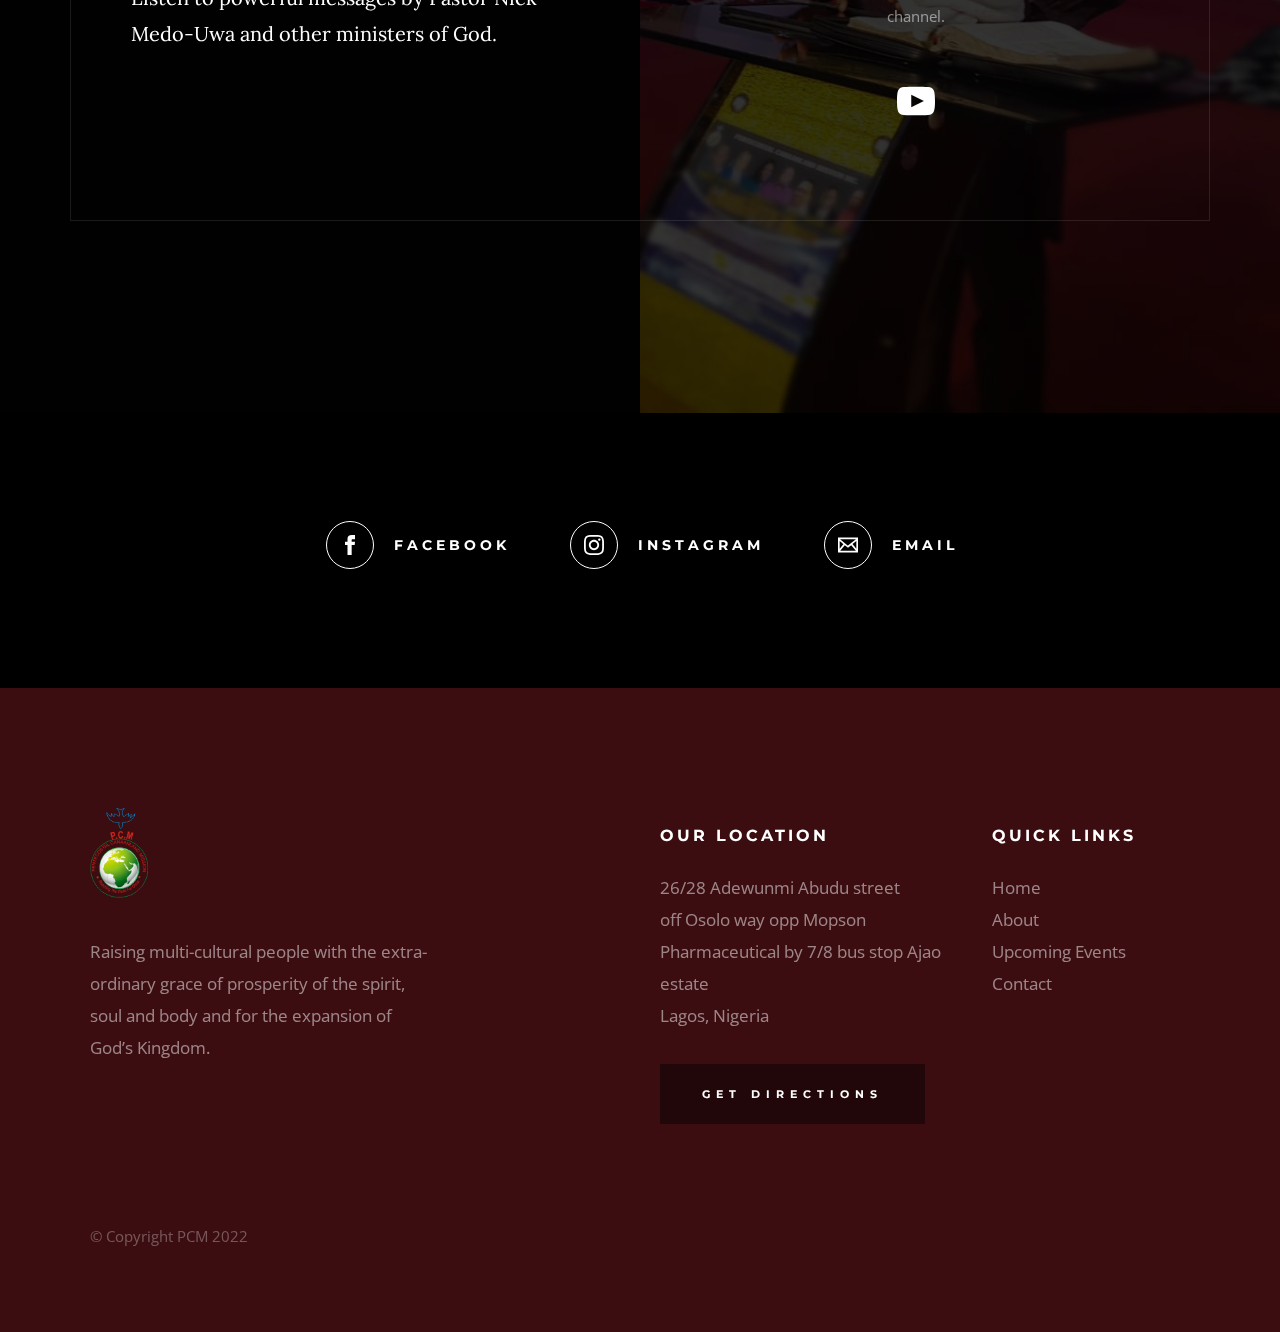
==== commit b9b8081c: "..." ====
--- a/index.html
+++ b/index.html
@@ -67,9 +67,9 @@
     <section
       class="s-hero"
       data-parallax="scroll"
-      data-image-src="images/hero-bg-3009.jpg"
-      data-natural-width="2000"
-      data-natural-height="1500"
+      data-image-src="images/pcm_logo_amimi.gif"
+      data-natural-width="1800"
+      data-natural-height="1200"
       data-position-y="bottom"
     >
       <div class="hero-left-bar"></div>
@@ -82,7 +82,7 @@
           </h1>
 
           <div class="hero-content__buttons">
-            <a href="events.html" class="btn btn--stroke">Upcoming Events</a>
+            <a href="events.html" class="btn btn--stroke">Our Weekly services</a>
             <a href="about.html" class="btn btn--stroke">About Us</a>
           </div>
         </div>
@@ -105,7 +105,7 @@
       <!-- end hero-social -->
 
       <div class="hero-scroll">
-        <a href="#about" class="scroll-link smoothscroll"> Scroll For More </a>
+        <a href="#about" class="scroll-link smoothscroll"> Scroll </a>
       </div>
       <!-- end hero-scroll -->
     </section>
@@ -163,13 +163,13 @@
     <section class="s-events">
       <div class="row events-header">
         <div class="column">
-          <h2 class="subhead">Upcoming Events.</h2>
+          <h2 class="subhead">Weekly Meetings.</h2>
         </div>
       </div>
       <!-- end event-header -->
 
       <div class="row block-large-1-2 block-900-full events-list">
-        <div class="column events-list__item">
+        <!-- <div class="column events-list__item">
           <h3 class="display-1 events-list__item-title">
             <a href="laughter.html" title="">Laughter 2022.</a>
           </h3>
@@ -191,7 +191,7 @@
               26/28 Adewunmi Abudu street, Ajao Estate
             </li>
           </ul>
-        </div>
+        </div> -->
         <!-- end events-list__item -->
         <div class="column events-list__item">
           <h3 class="display-1 events-list__item-title">HolyGhost Service.</h3>
@@ -362,9 +362,8 @@
           <h3 class="subhead">Message Archives</h3>
           <h2>Shape Your Life with God's Word</h2>
           <p>
-           Listen to powerful messages by Pastor Nick Medo-Uwa and 
-           other ministers of God.
-            
+            Listen to powerful messages by Pastor Nick Medo-Uwa and other
+            ministers of God.
           </p>
         </div>
         <!-- end column -->
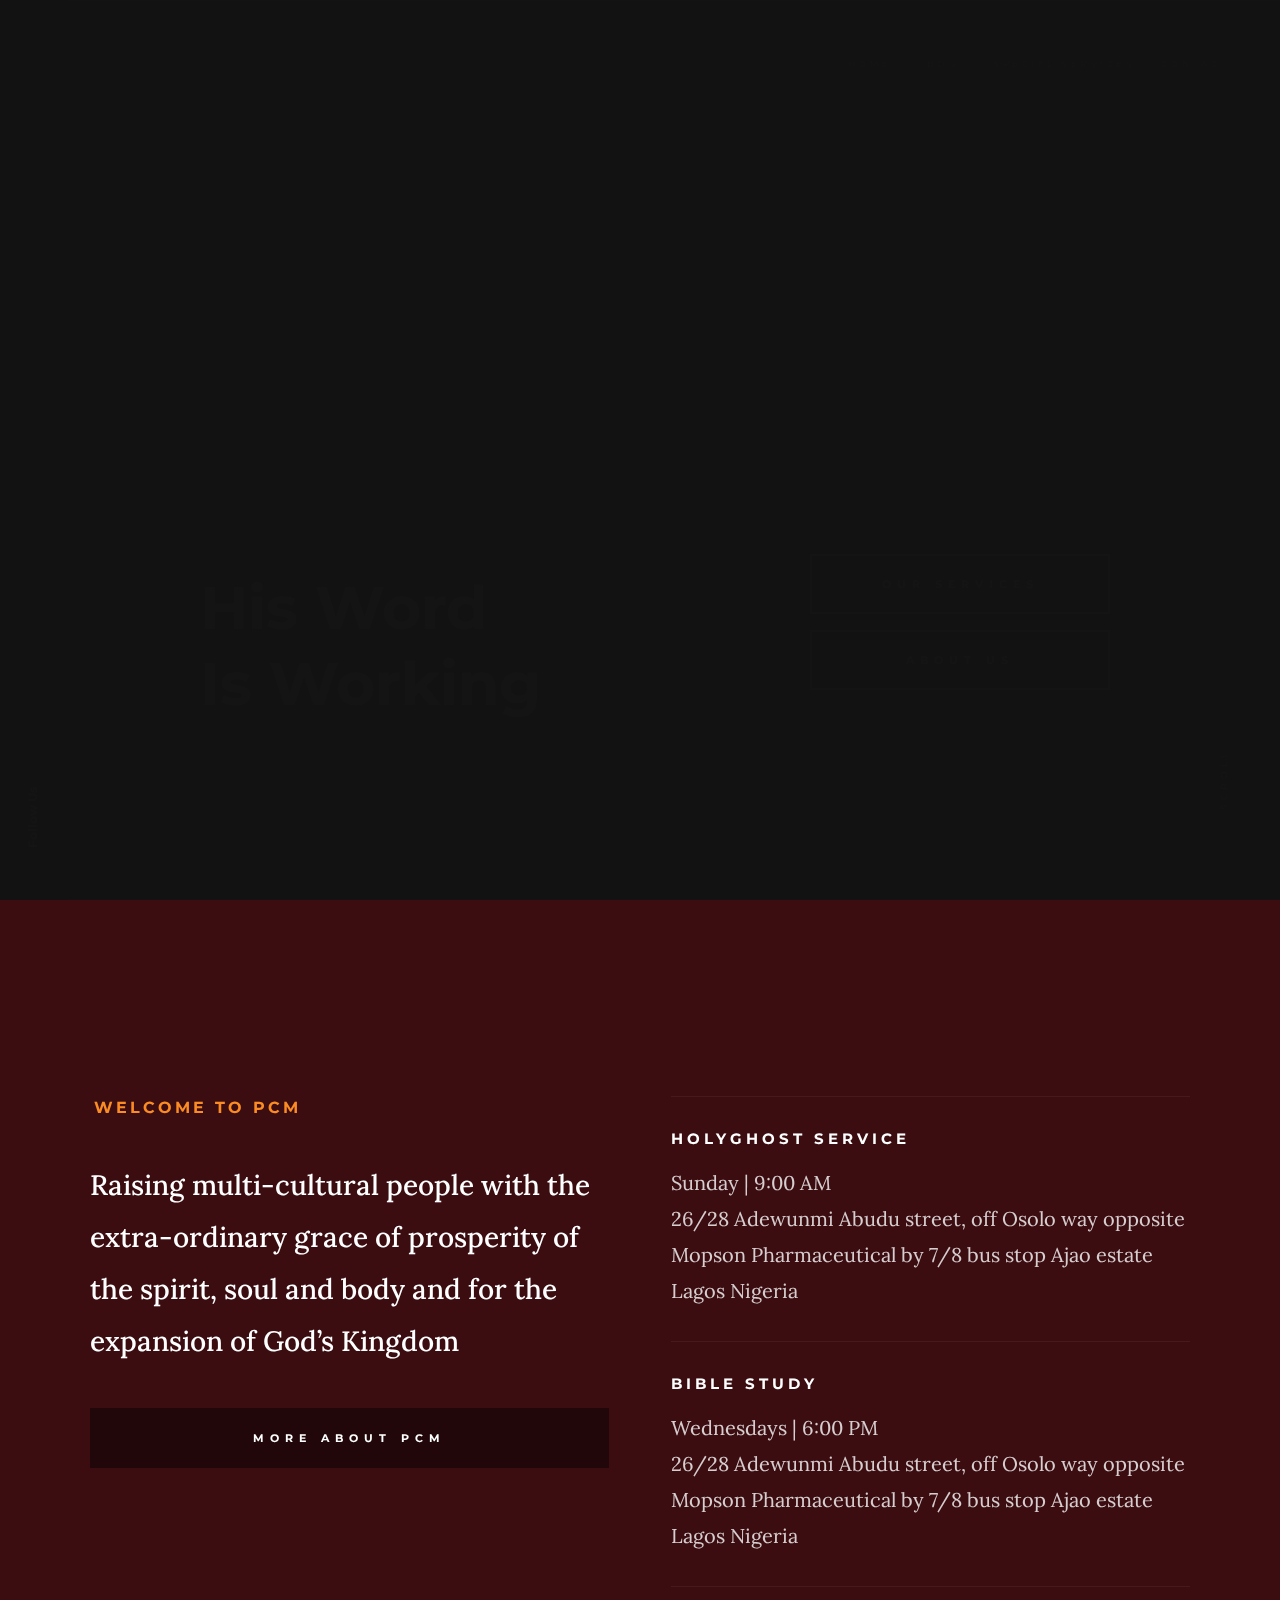
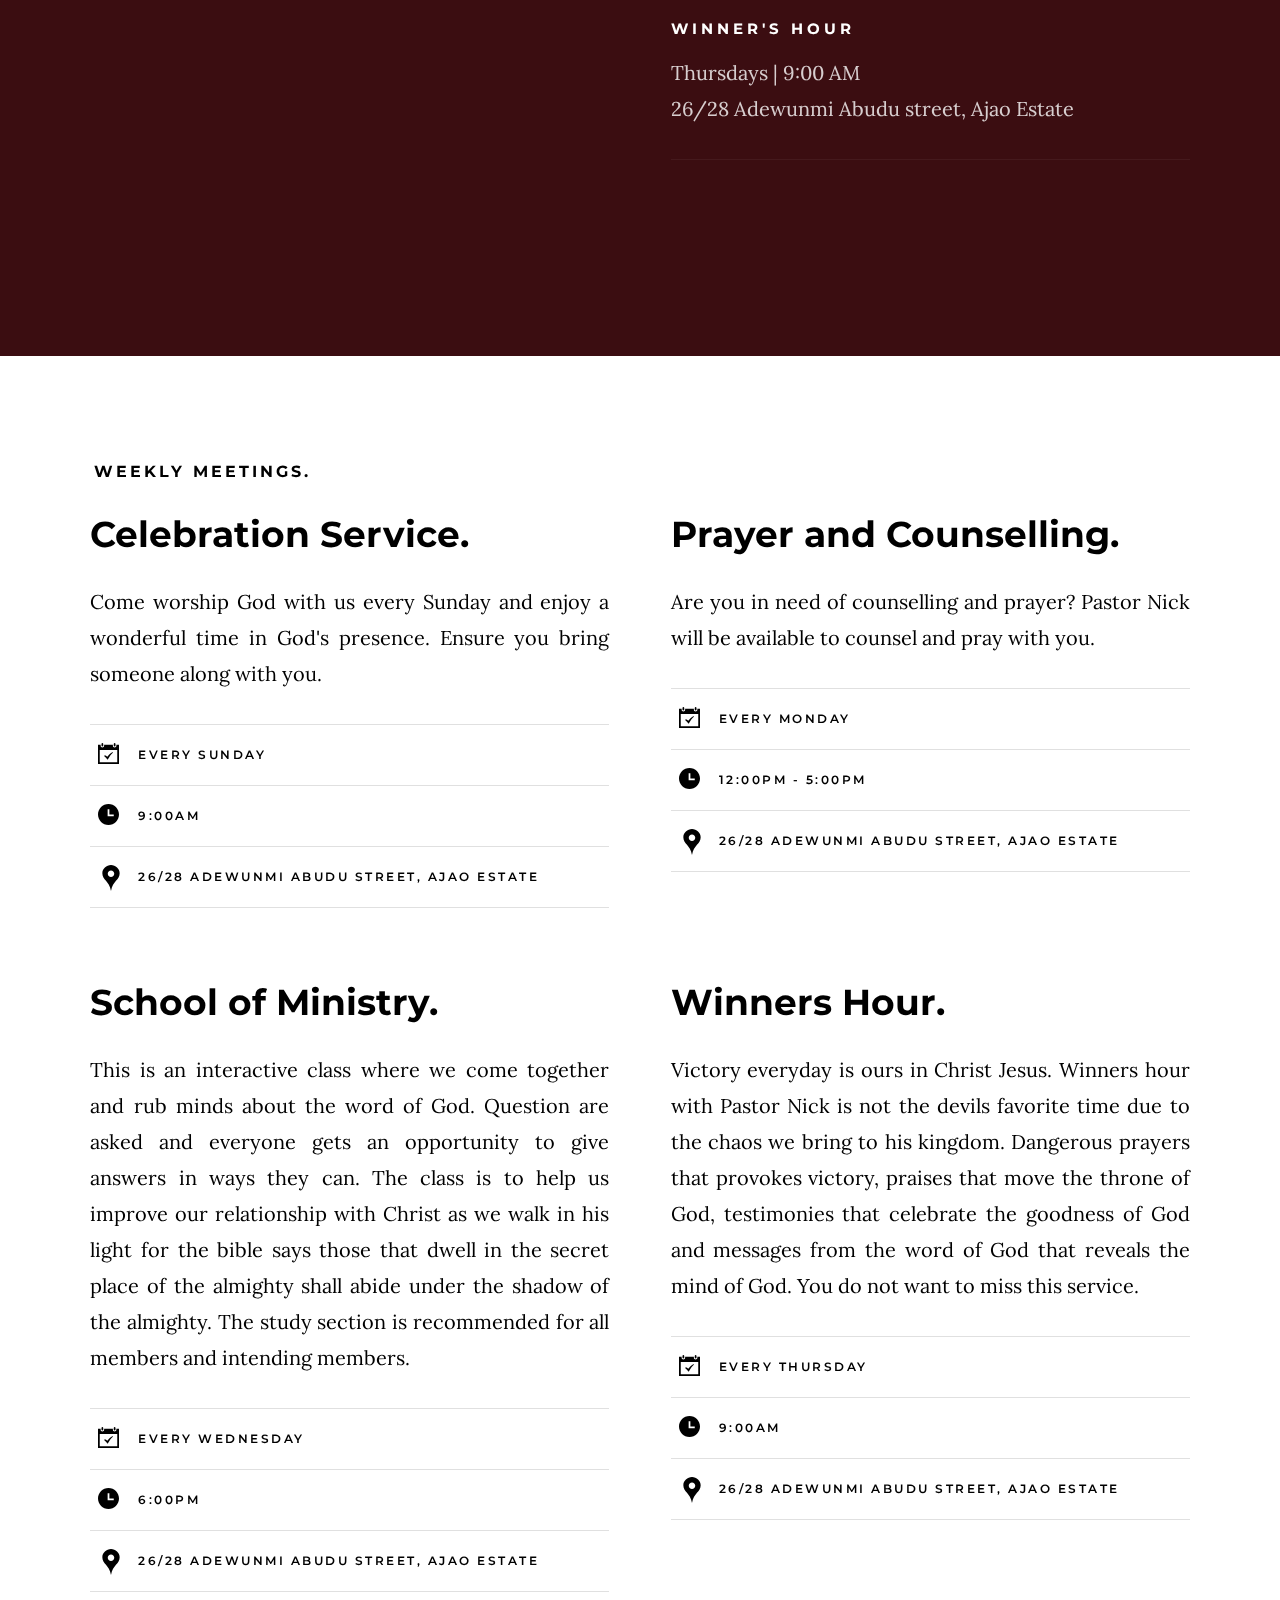
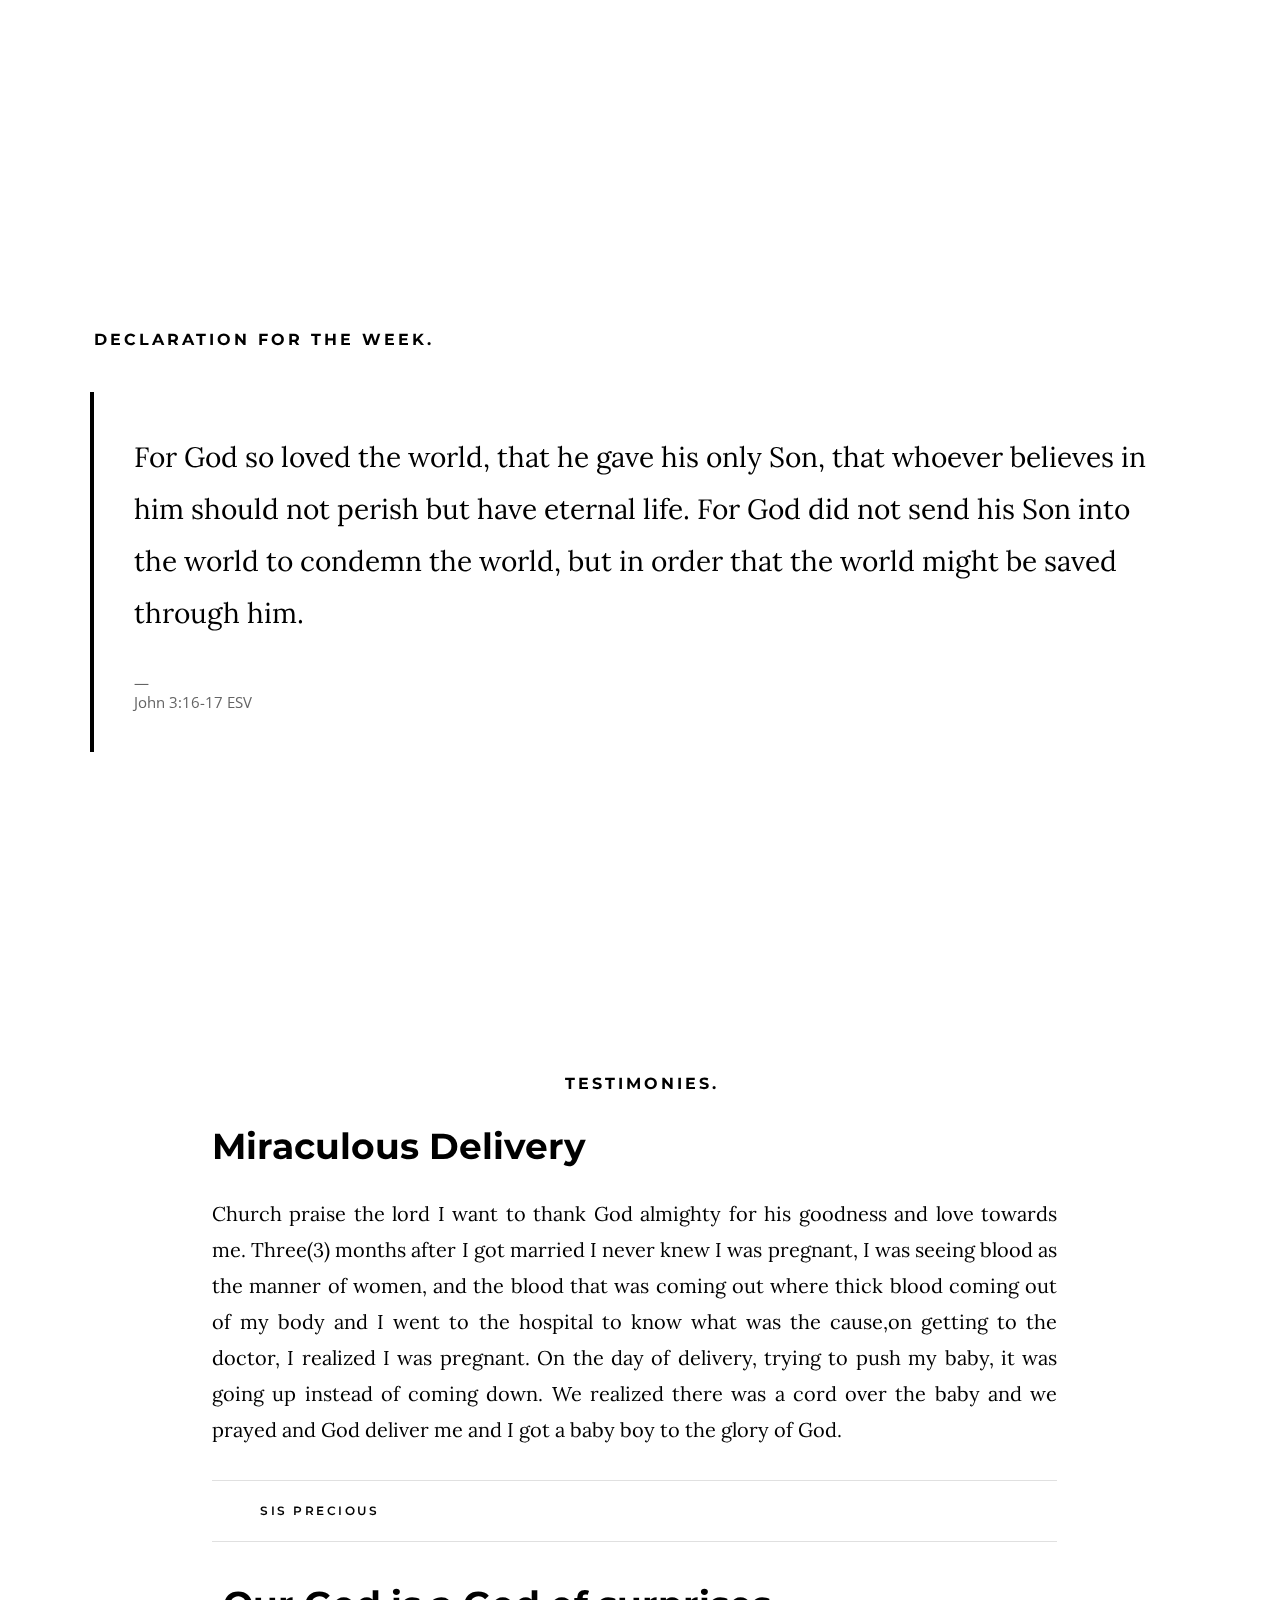
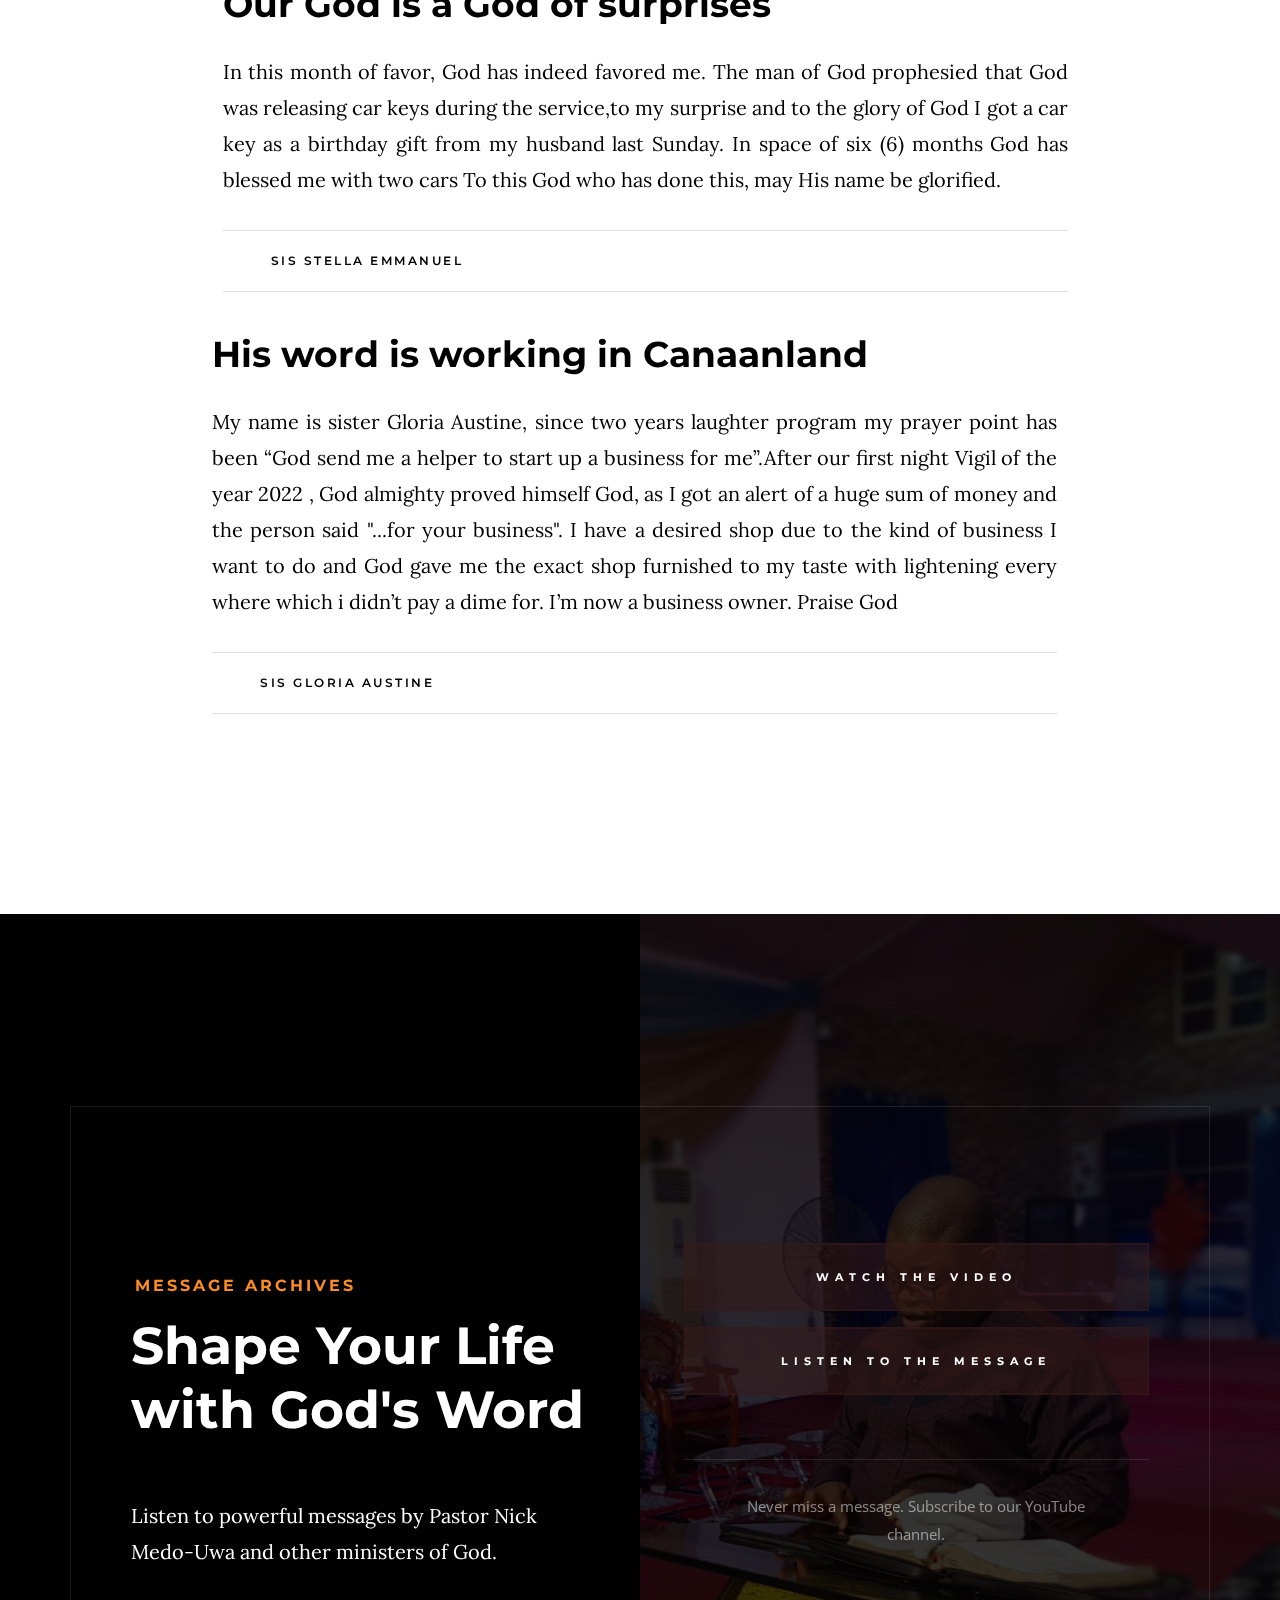
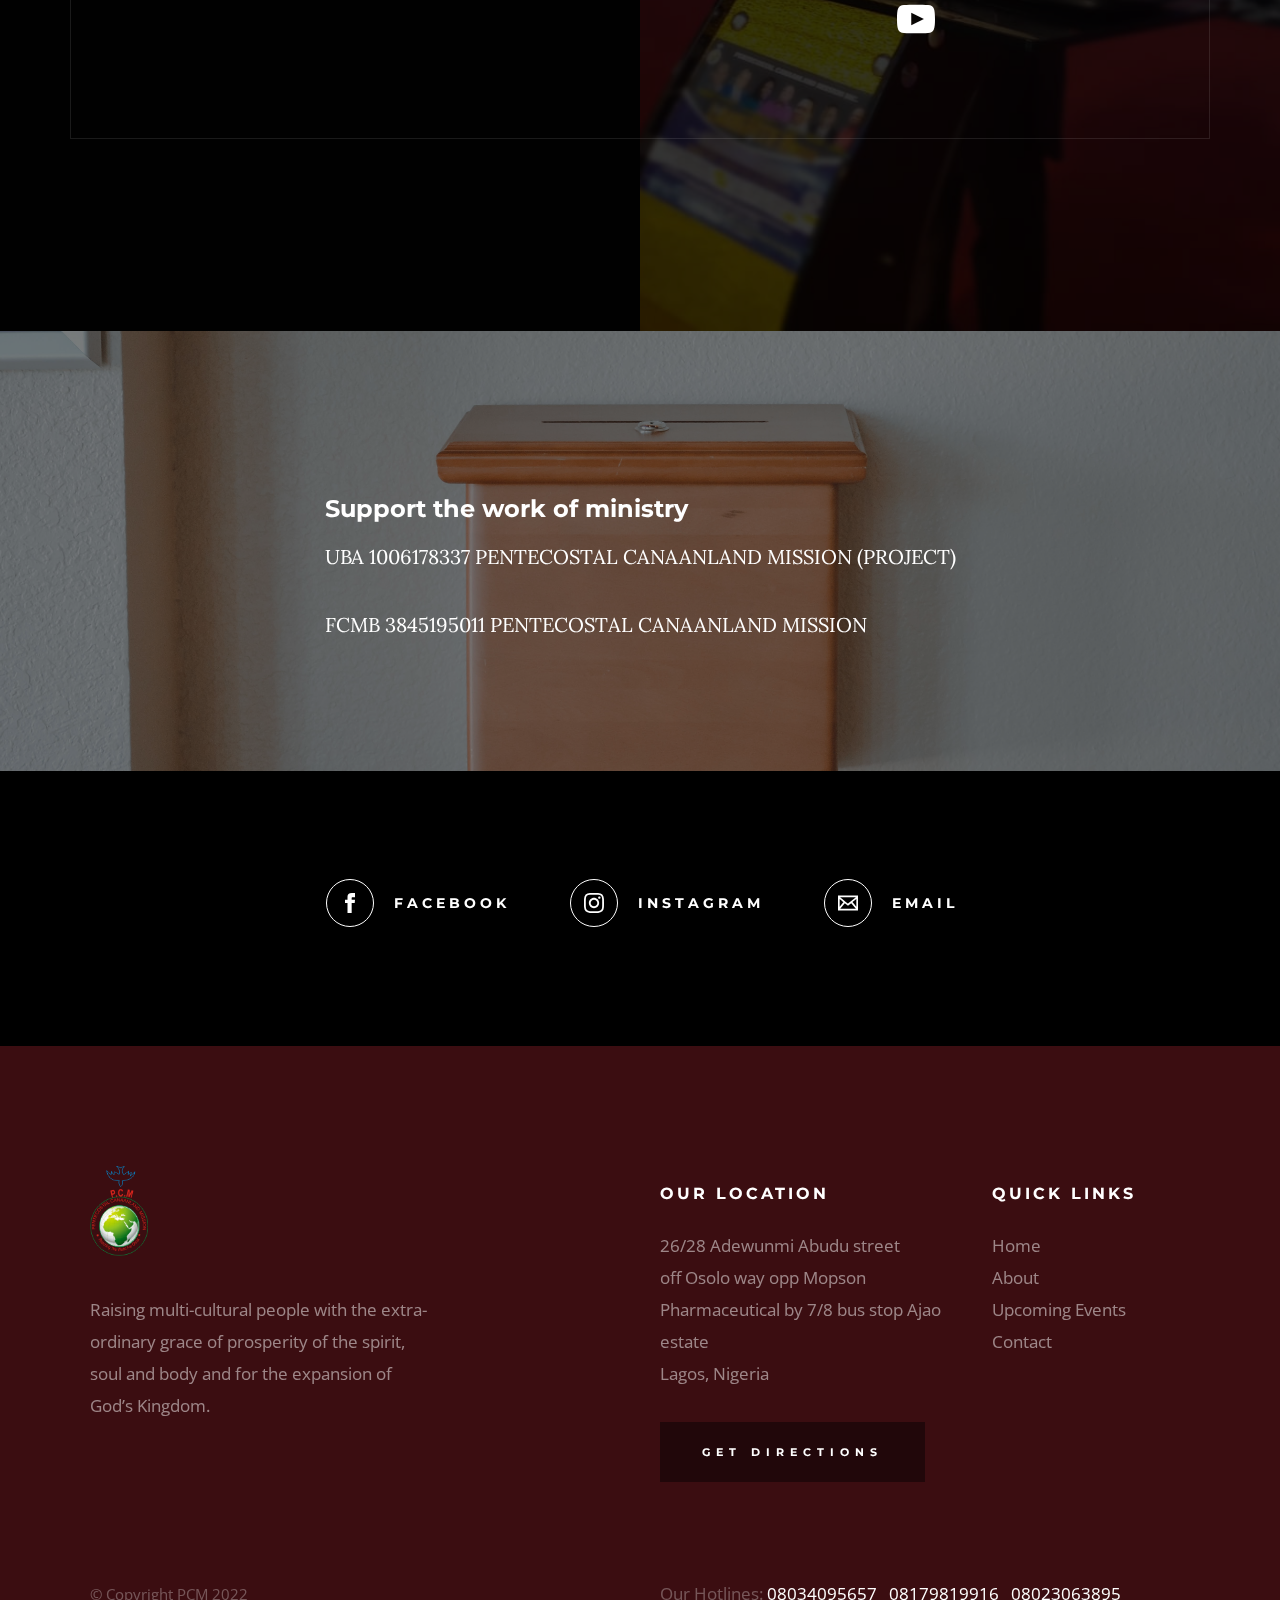
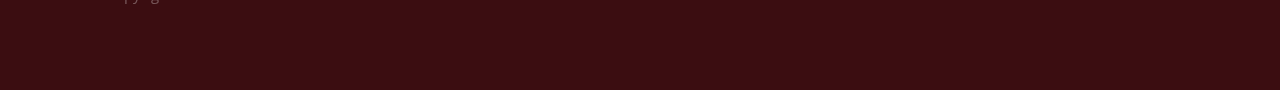
==== commit c39da926: ". . ." ====
--- a/index.html
+++ b/index.html
@@ -43,17 +43,17 @@
     <!-- header
     ================================================== -->
     <header class="s-header">
-      <div class="header-logo">
+      <!-- <div class="header-logo">
         <a class="site-logo" href="index.html">
           <img src="images/logo.png" alt="Homepage" />
         </a>
-      </div>
+      </div> -->
 
       <nav class="header-nav-wrap">
         <ul class="header-nav">
           <li class="current"><a href="index.html" title="Home">Home</a></li>
           <li><a href="about.html" title="About">About</a></li>
-          <li><a href="events.html" title="Services">Special Services</a></li>
+          <li><a href="services.html" title="Services">Special Services</a></li>
           <li><a href="contact.html" title="Contact us">Contact</a></li>
         </ul>
       </nav>
@@ -82,7 +82,9 @@
           </h1>
 
           <div class="hero-content__buttons">
-            <a href="events.html" class="btn btn--stroke">Our Weekly services</a>
+            <a href="services.html" class="btn btn--stroke"
+              >Our services</a
+            >
             <a href="about.html" class="btn btn--stroke">About Us</a>
           </div>
         </div>
@@ -168,7 +170,10 @@
       </div>
       <!-- end event-header -->
 
-      <div class="row block-large-1-2 block-900-full events-list">
+      <div
+        class="row block-large-1-2 block-900-full events-list"
+        style="justify-content: center"
+      >
         <!-- <div class="column events-list__item">
           <h3 class="display-1 events-list__item-title">
             <a href="laughter.html" title="">Laughter 2022.</a>
@@ -194,13 +199,10 @@
         </div> -->
         <!-- end events-list__item -->
         <div class="column events-list__item">
-          <h3 class="display-1 events-list__item-title">HolyGhost Service.</h3>
-          <p>
-            Laborum distinctio minima doloribus reiciendis aut aliquid. Deleniti
-            est adipisci ut quo ducimus eum ratione voluptas. Voluptatem tenetur
-            rem ratione velit ut. Repudiandae atque perspiciatis est similique
-            rerum nam qui iusto minus. Sapiente porro dolores consequatur optio
-            animi aut facere.
+          <h3 class="display-1 events-list__item-title">Celebration Service.</h3>
+          <p style="text-align: justify">
+            Come worship God with us every Sunday and enjoy a wonderful time in God's presence.
+            Ensure you bring someone along with you.
           </p>
           <ul class="events-list__meta">
             <li class="events-list__meta-date">Every Sunday</li>
@@ -210,17 +212,55 @@
             </li>
           </ul>
         </div>
-        <!-- end events-list__item -->
+
+        <div class="column events-list__item">
+          <h3 class="display-1 events-list__item-title">Prayer and Counselling.</h3>
+          <p style="text-align: justify">
+            Are you in need of counselling and prayer? Pastor Nick will be 
+            available to counsel and pray with you.
+          </p>
+          <ul class="events-list__meta">
+            <li class="events-list__meta-date">Every Monday</li>
+            <li class="events-list__meta-time">12:00PM - 5:00PM</li>
+            <li class="events-list__meta-location">
+              26/28 Adewunmi Abudu street, Ajao Estate
+            </li>
+          </ul>
+        </div>
+        <!-- end events-list__item -->
+
+        <div class="column events-list__item">
+          <h3 class="display-1 events-list__item-title">
+            <a href="biblestudy.html" title="">School of Ministry.</a>
+          </h3>
+          <p style="text-align: justify">
+            This is an interactive class where we come together and rub minds
+            about the word of God. Question are asked and everyone gets an
+            opportunity to give answers in ways they can. The class is to help
+            us improve our relationship with Christ as we walk in his light for
+            the bible says those that dwell in the secret place of the almighty
+            shall abide under the shadow of the almighty. The study section is
+            recommended for all members and intending members.
+          </p>
+          <ul class="events-list__meta">
+            <li class="events-list__meta-date">Every Wednesday</li>
+            <li class="events-list__meta-time">6:00PM</li>
+            <li class="events-list__meta-location">
+              26/28 Adewunmi Abudu street, Ajao Estate
+            </li>
+          </ul>
+        </div>
         <div class="column events-list__item">
           <h3 class="display-1 events-list__item-title">
             <a href="winnershour.html" title="">Winners Hour.</a>
           </h3>
-          <p>
-            Et consequatur nihil odio odit voluptatem qui. Dolores doloribus
-            cupiditate totam esse dolores quod. Magni aut incidunt fugiat labore
-            est ut non ipsam nihil. Voluptate rerum dolores unde voluptas. Et
-            similique praesentium dolor. Et quod eius sint at quae est dolores.
-            Beatae quo facere hic.
+          <p style="text-align: justify">
+            Victory everyday is ours in Christ Jesus. Winners hour with Pastor
+            Nick is not the devils favorite time due to the chaos we bring to
+            his kingdom. Dangerous prayers that provokes victory, praises that
+            move the throne of God, testimonies that celebrate the goodness of
+            God and messages from the word of God that reveals the mind of God.
+            You do not want to miss this service.
           </p>
           <ul class="events-list__meta">
             <li class="events-list__meta-date">Every Thursday</li>
@@ -231,25 +271,7 @@
           </ul>
         </div>
         <!-- end events-list__item -->
-        <div class="column events-list__item">
-          <h3 class="display-1 events-list__item-title">
-            <a href="biblestudy.html" title="">School of Ministry.</a>
-          </h3>
-          <p>
-            Optio temporibus suscipit magnam. Consequatur doloribus sed.
-            Explicabo molestiae est minima. Distinctio quis optio architecto
-            molestiae officia molestiae qui veniam minima. Nemo placeat ex dolor
-            ratione qui autem eius vel. In dolorem aut enim aspernatur molestias
-            nostrum.
-          </p>
-          <ul class="events-list__meta">
-            <li class="events-list__meta-date">Every Wednesday</li>
-            <li class="events-list__meta-time">6:00PM</li>
-            <li class="events-list__meta-location">
-              26/28 Adewunmi Abudu street, Ajao Estate
-            </li>
-          </ul>
-        </div>
+
         <!-- end events-list__item -->
       </div>
       <!-- end events-list -->
@@ -278,18 +300,18 @@
     <section class="s-events">
       <div class="row events-header">
         <div class="column">
-          <h2 class="subhead">Testimonies.</h2>
+          <h2 class="subhead" style="text-align: center">Testimonies.</h2>
         </div>
       </div>
       <!-- end event-header -->
 
       <div
-        class="row block-large-1-2 block-900-full events-list"
-        style="justify-content: center"
+        class="block-large-1-1 block-900-full events-list"
+        style="max-width: 70%; margin: auto"
       >
         <div class="column events-list__item">
           <h3 class="display-1 events-list__item-title">Miraculous Delivery</h3>
-          <p>
+          <p style="text-align: justify">
             Church praise the lord I want to thank God almighty for his goodness
             and love towards me. Three(3) months after I got married I never
             knew I was pregnant, I was seeing blood as the manner of women, and
@@ -309,7 +331,7 @@
           <h3 class="display-1 events-list__item-title">
             Our God is a God of surprises
           </h3>
-          <p>
+          <p style="text-align: justify">
             In this month of favor, God has indeed favored me. The man of God
             prophesied that God was releasing car keys during the service,to my
             surprise and to the glory of God I got a car key as a birthday gift
@@ -326,7 +348,7 @@
           <h3 class="display-1 events-list__item-title">
             His word is working in Canaanland
           </h3>
-          <p>
+          <p style="text-align: justify">
             My name is sister Gloria Austine, since two years laughter program
             my prayer point has been “God send me a helper to start up a
             business for me”.After our first night Vigil of the year 2022 , God
@@ -404,6 +426,25 @@
     </section>
     <!-- end s-series -->
 
+    <section
+      class="s-social"
+      style="
+        background-image: url(./images/offering.jpg);
+        background-position: center;
+        background-size: cover;
+        background-repeat: no-repeat;
+        box-shadow: inset 0 0 0 50vw rgba(0, 0, 0, 0.5);
+      "
+    >
+      <div class="row social-content" style="justify-content: center">
+        <div style="color: white">
+          <h3 style="color: white">Support the work of ministry</h3>
+          <p>UBA 1006178337 PENTECOSTAL CANAANLAND MISSION (PROJECT)</p>
+          <p>FCMB 3845195011 PENTECOSTAL CANAANLAND MISSION</p>
+        </div>
+      </div>
+    </section>
+
     <!-- Social
     ================================================== -->
     <section class="s-social">
@@ -489,7 +530,7 @@
               <ul class="footer-list">
                 <li><a href="index.html">Home</a></li>
                 <li><a href="about.html">About</a></li>
-                <li><a href="events.html">Upcoming Events</a></li>
+                <li><a href="services.html">Upcoming Events</a></li>
                 <li><a href="contact.html">Contact</a></li>
               </ul>
             </div>
@@ -501,6 +542,18 @@
       <div class="row footer-bottom">
         <div class="column ss-copyright">
           <span>© Copyright PCM 2022</span>
+        </div>
+        <div class="column ss-copyright">
+          Our Hotlines:
+          <a href="tel:+2348034095657" style="text-decoration: none">
+            08034095657 &nbsp;
+          </a>
+          <a href="tel:+2348179819916" style="text-decoration: none">
+            08179819916 &nbsp;
+          </a>
+          <a href="tel:+2348023063895" style="text-decoration: none">
+            08023063895
+          </a>
         </div>
       </div>
       <!-- footer-bottom -->
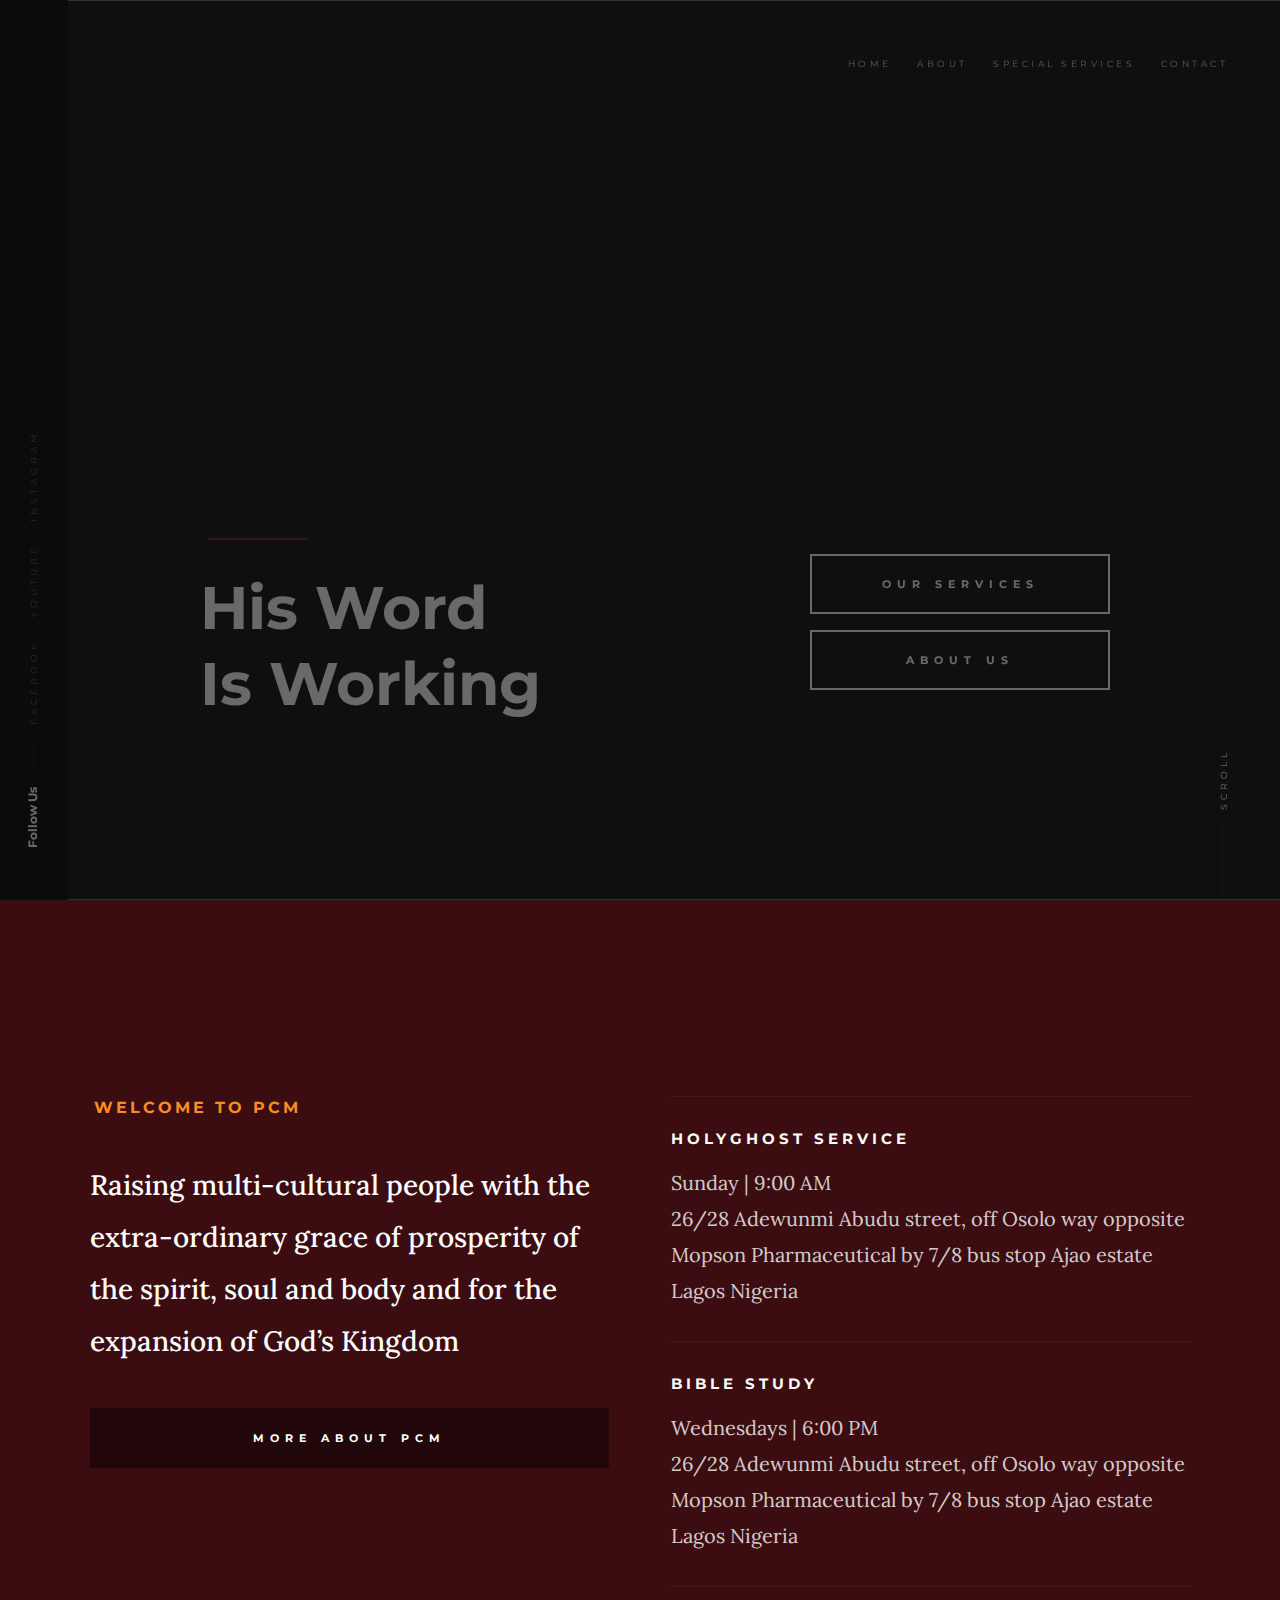
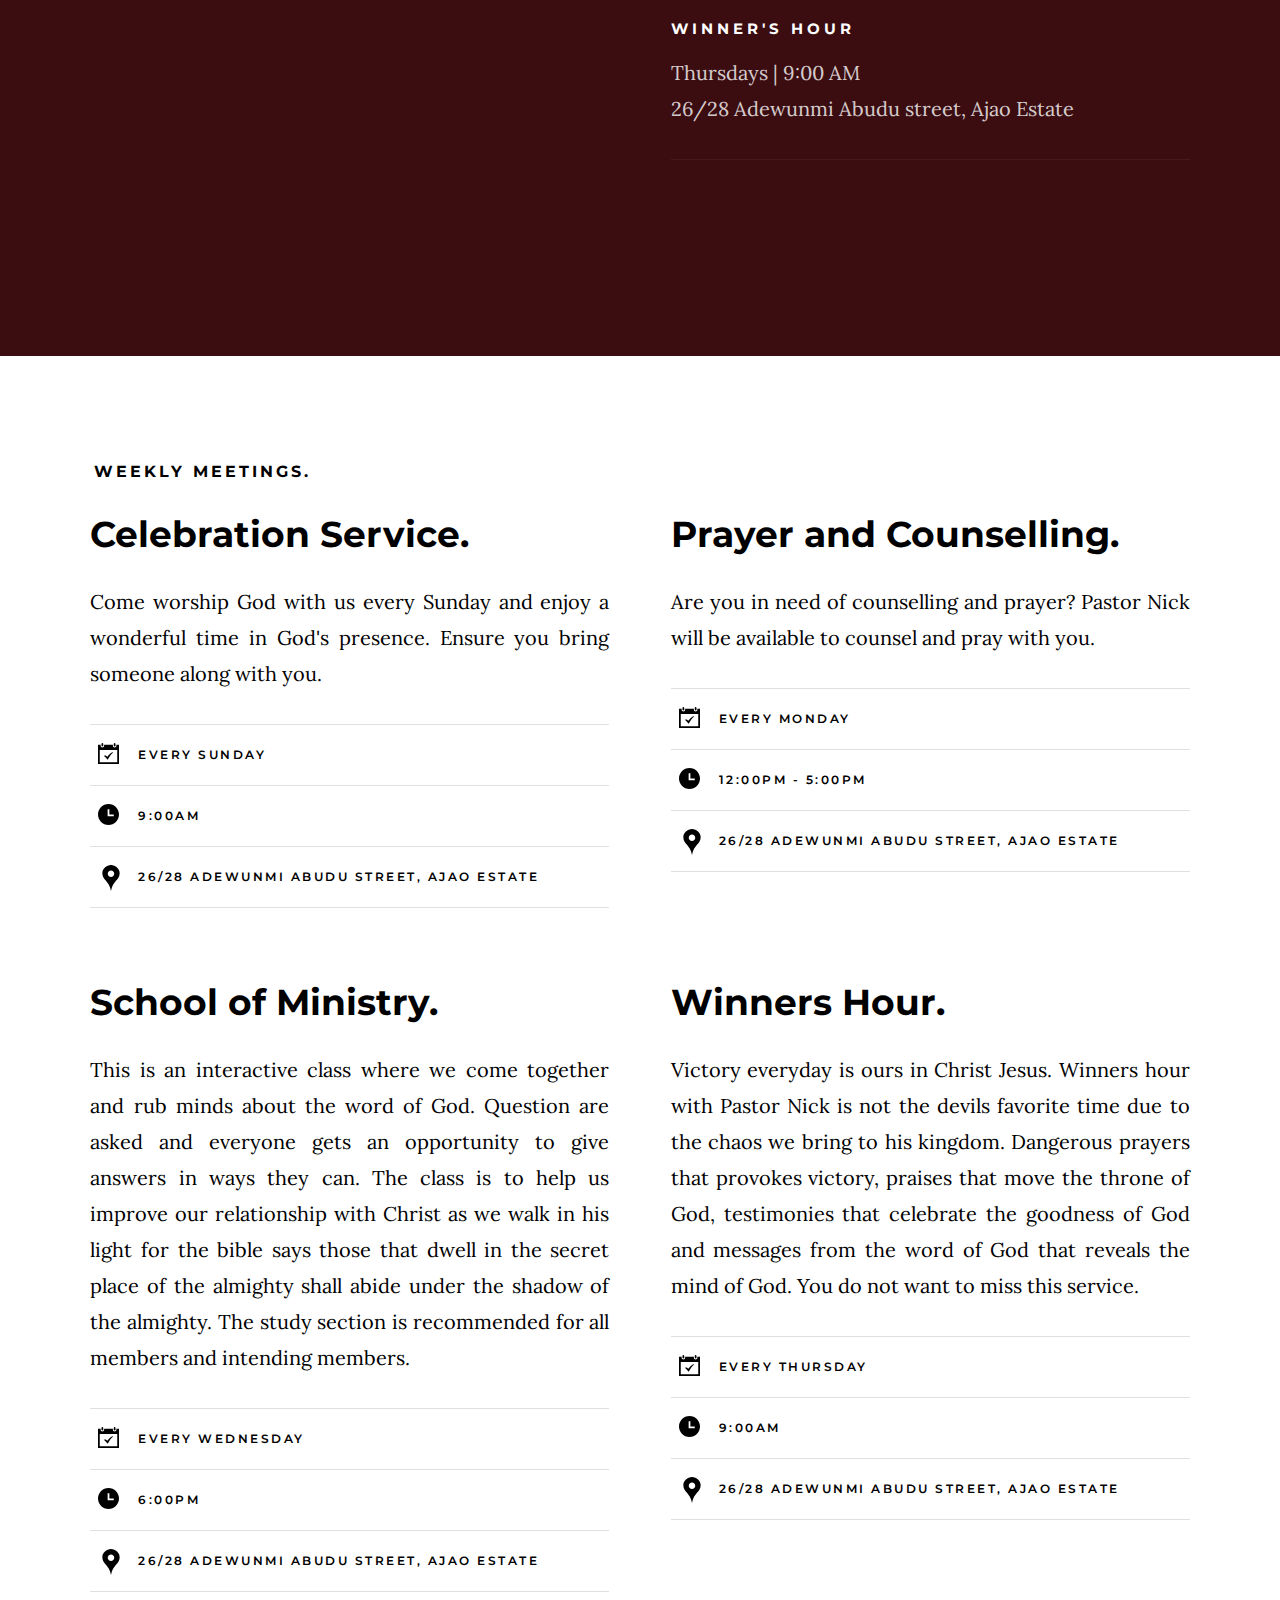
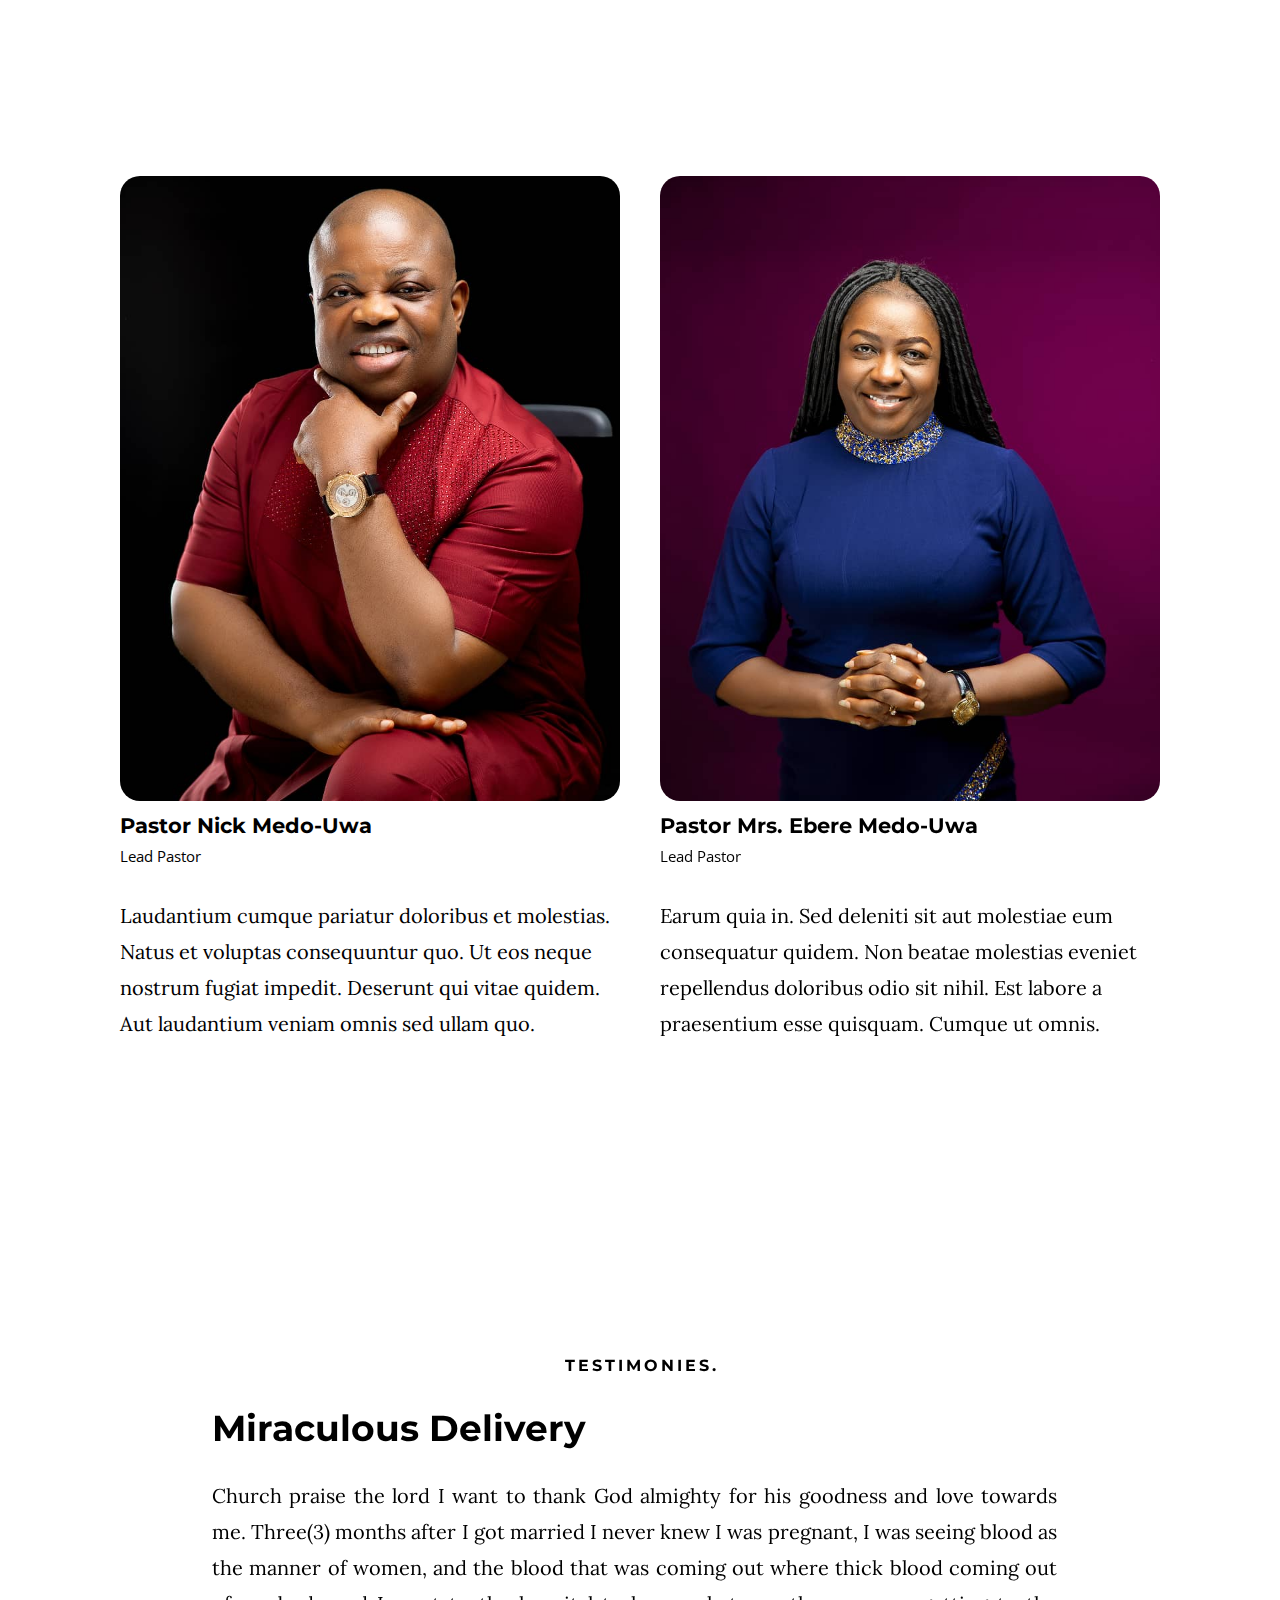
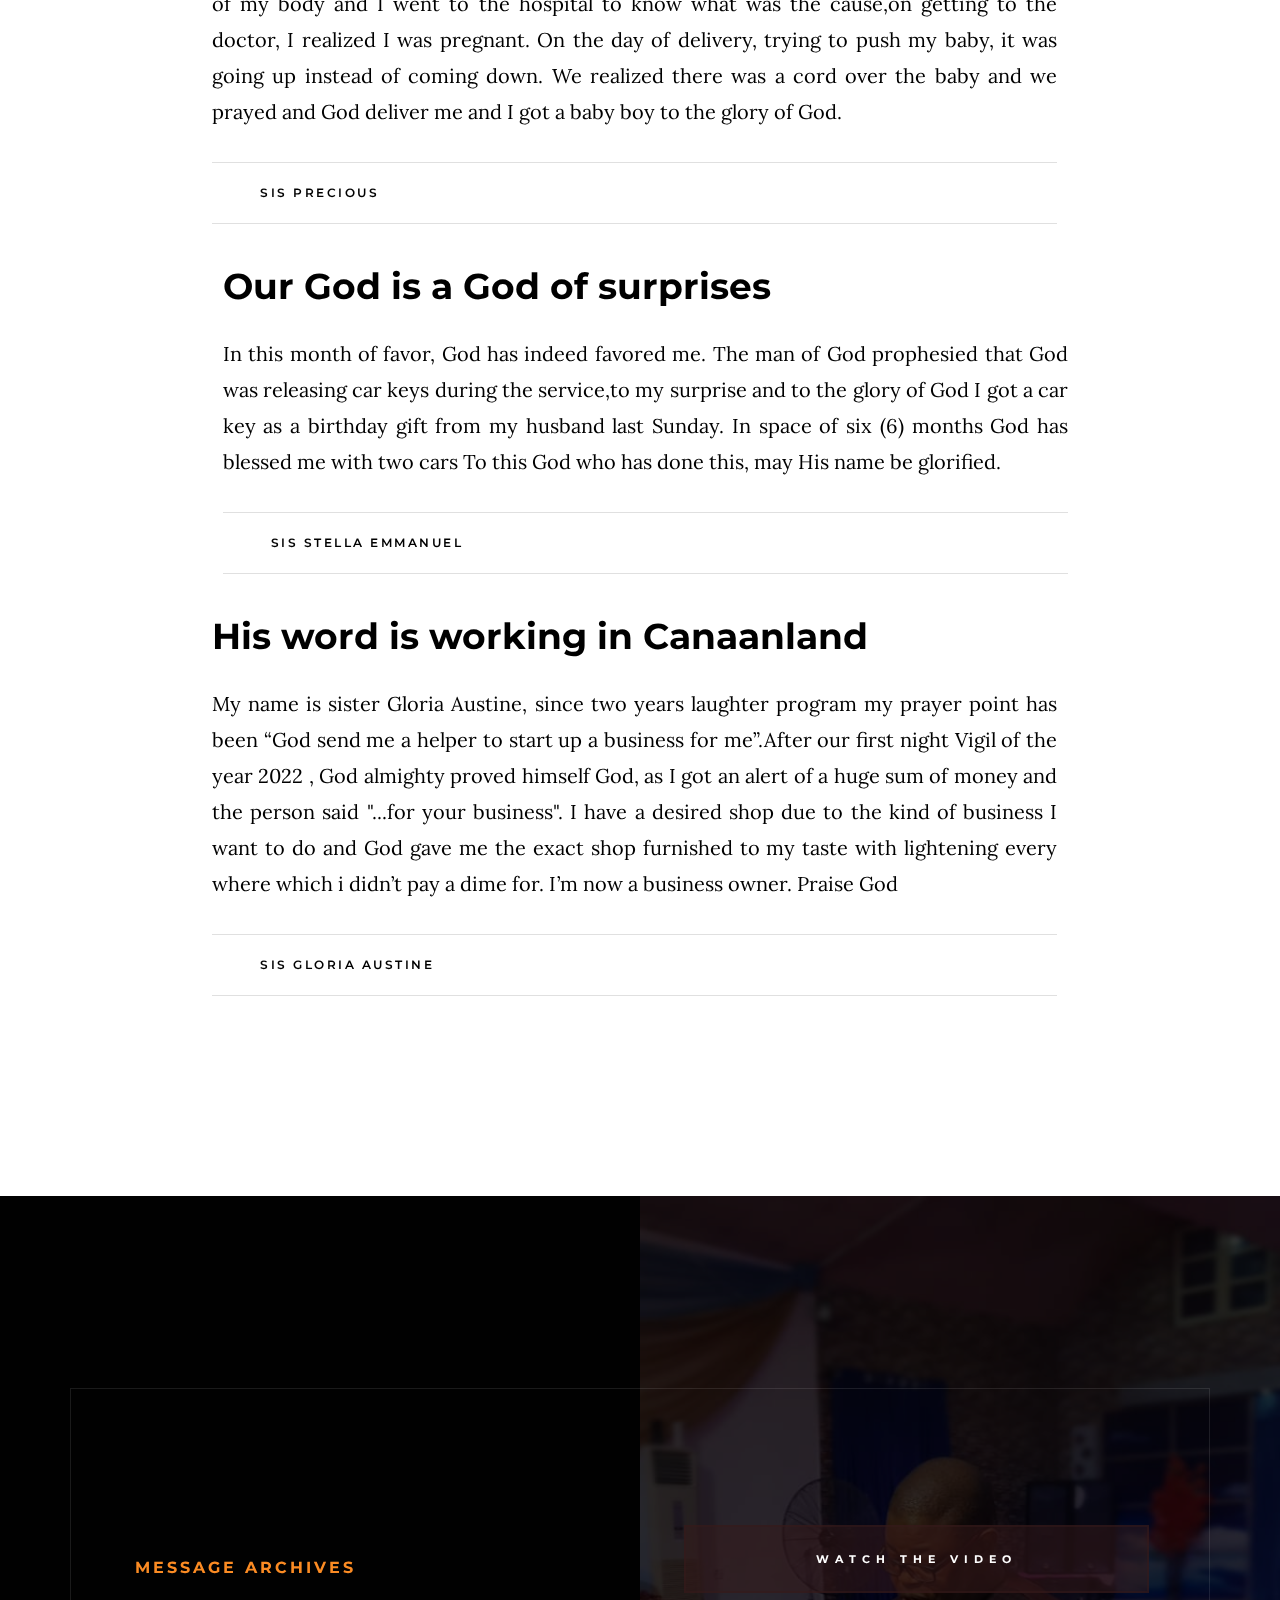
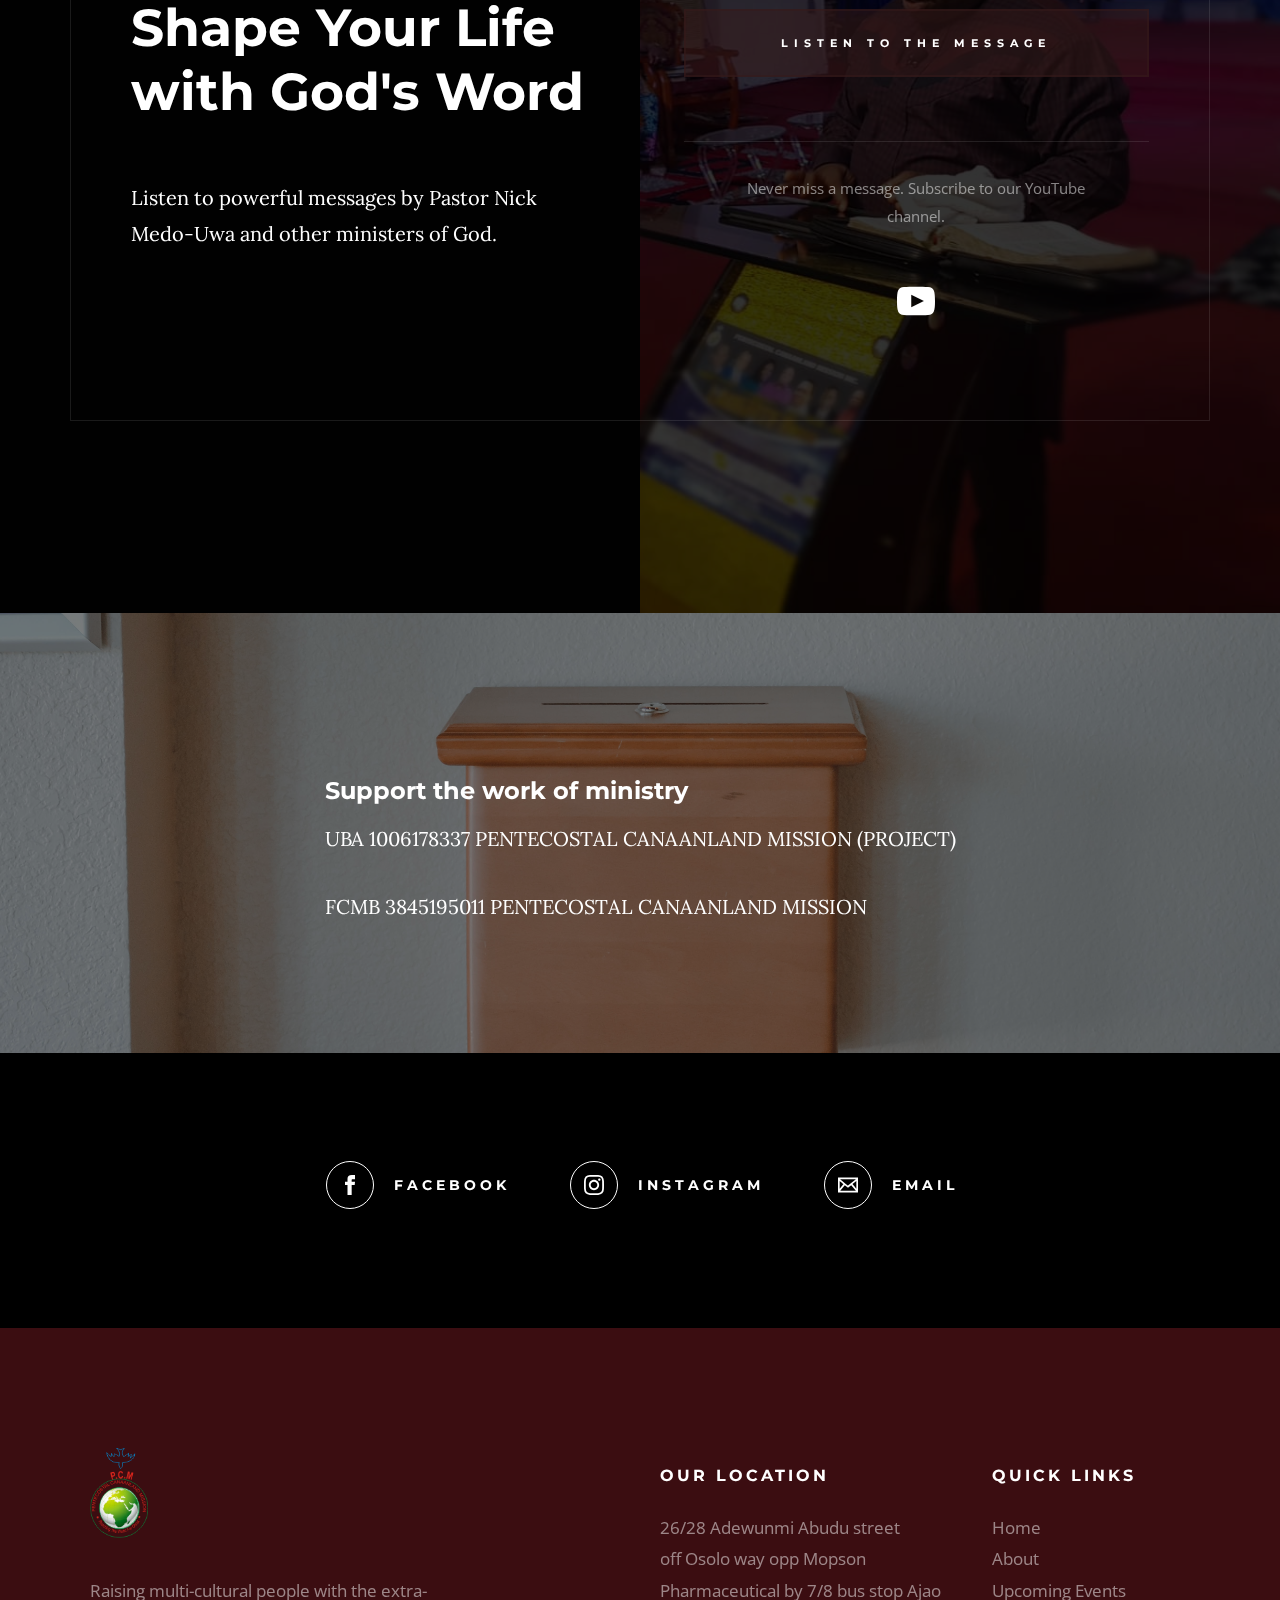
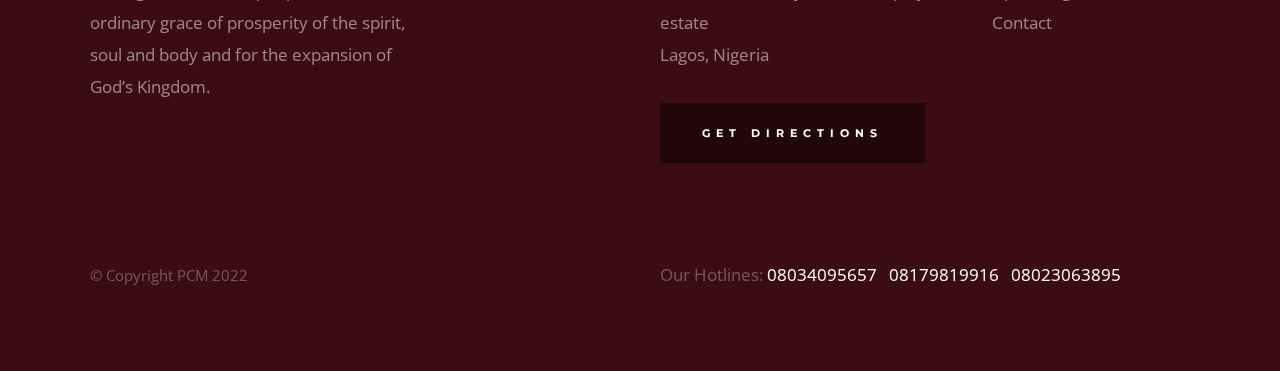
==== commit aa05cb24: "..." ====
--- a/index.html
+++ b/index.html
@@ -5,8 +5,10 @@
     ================================================== -->
     <meta charset="utf-8" />
     <title>Pentecostal Canaanland Mission</title>
-    <meta name="description" content="" />
-    <meta name="author" content="" />
+    <meta name="Raising multi-cultural people with the extra-ordinary grace of
+    prosperity of the spirit, soul and body and for the expansion of
+    God’s Kingdom." content="" />
+    <meta name="PCM" content="" />
 
     <!-- mobile specific metas
     ================================================== -->
@@ -162,7 +164,7 @@
     </section>
     <!-- end s-about -->
 
-    <section class="s-events">
+    <section class="s-events" style="padding-bottom: 0;">
       <div class="row events-header">
         <div class="column">
           <h2 class="subhead">Weekly Meetings.</h2>
@@ -277,22 +279,57 @@
       <!-- end events-list -->
     </section>
 
-    <section class="s-events">
-      <div class="row events-header">
+    <section class="page-content" style="padding-top: 0;">
+      <div class="row">
         <div class="column">
-          <h2 class="subhead">Declaration for the week.</h2>
-
-          <blockquote>
-            <p>
-              For God so loved the world, that he gave his only Son, that
-              whoever believes in him should not perish but have eternal life.
-              For God did not send his Son into the world to condemn the world,
-              but in order that the world might be saved through him.
-            </p>
-            <cite>
-              <div>John 3:16-17 ESV</div>
-            </cite>
-          </blockquote>
+          
+
+         
+          <br />
+
+          <div class="row block-large-1-2 block-tab-full church-staff">
+            <div class="column church-staff__item">
+              <div class="church-staff__header">
+                <div class="church-staff__picture">
+                  <img src="images/hero-bg-3013.jpeg" alt="" />
+                </div>
+                <h4 class="church-staff__name">
+                  Pastor Nick Medo-Uwa
+                  <span class="church-staff__position"> Lead Pastor </span>
+                </h4>
+              </div>
+
+              <p>
+                Laudantium cumque pariatur doloribus et molestias. Natus et
+                voluptas consequuntur quo. Ut eos neque nostrum fugiat impedit.
+                Deserunt qui vitae quidem. Aut laudantium veniam omnis sed ullam
+                quo.
+              </p>
+            </div>
+
+            <div class="column church-staff__item">
+              <div class="church-staff__header">
+                <div class="church-staff__picture">
+                  <img src="images/hero-bg-3012.jpeg" alt="" />
+                </div>
+                <h4 class="church-staff__name">
+                  Pastor Mrs. Ebere Medo-Uwa
+                  <span class="church-staff__position"> Lead Pastor </span>
+                </h4>
+              </div>
+
+              <p>
+                Earum quia in. Sed deleniti sit aut molestiae eum consequatur
+                quidem. Non beatae molestias eveniet repellendus doloribus odio
+                sit nihil. Est labore a praesentium esse quisquam. Cumque ut
+                omnis.
+              </p>
+            </div>
+
+            
+
+          </div>
+          <!-- end church staff -->
         </div>
       </div>
     </section>
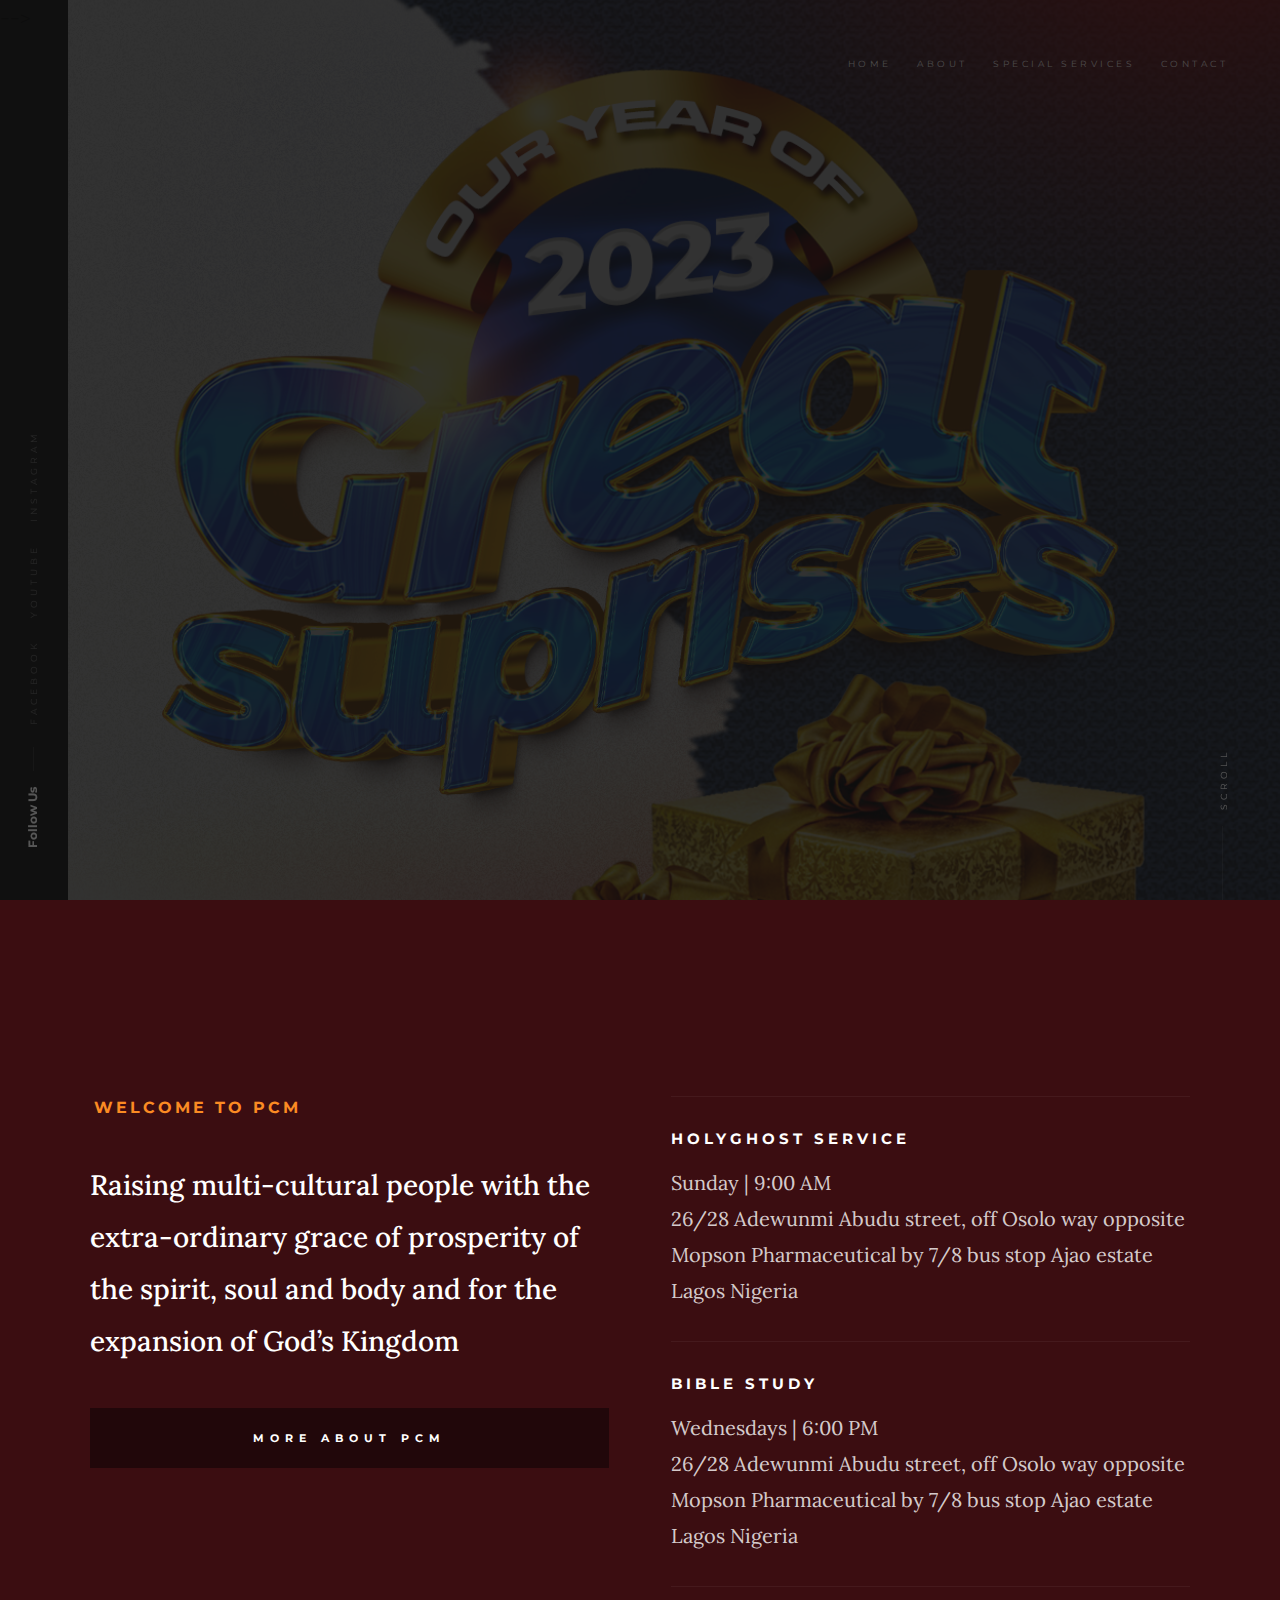
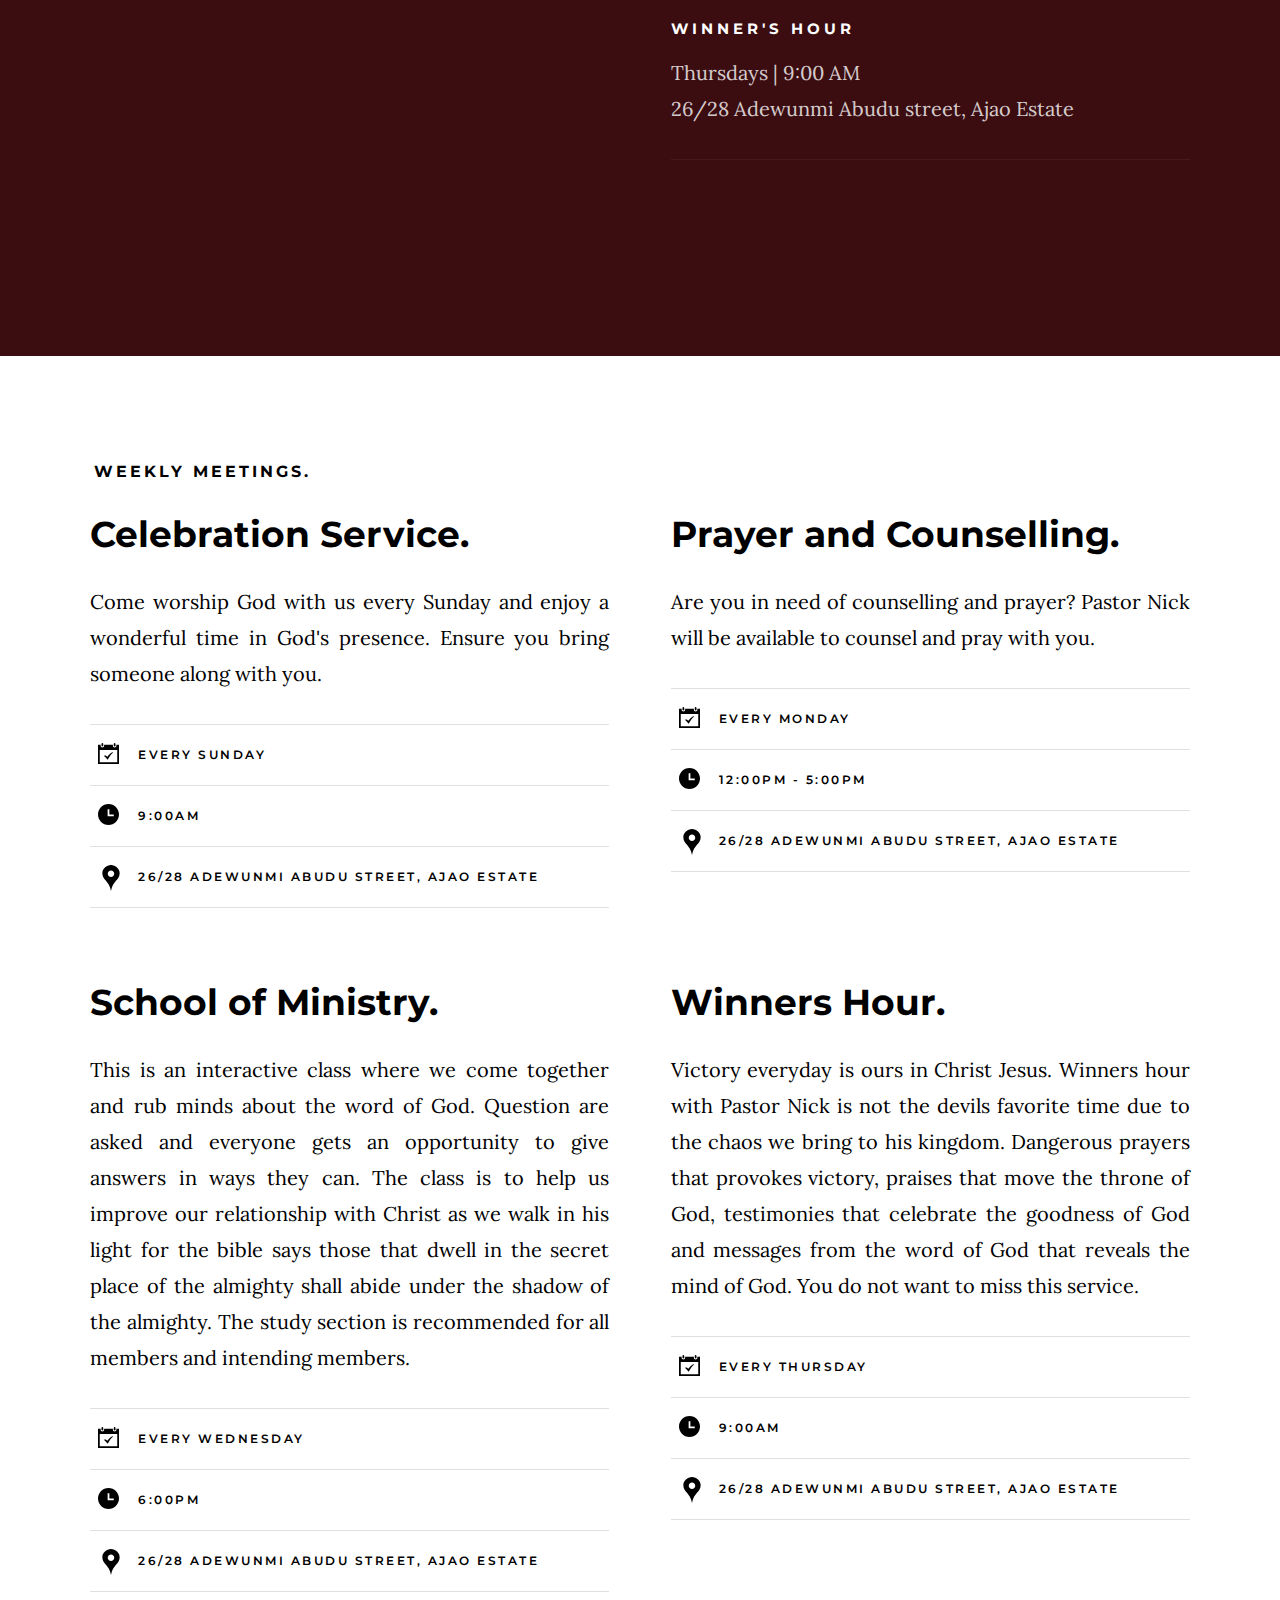
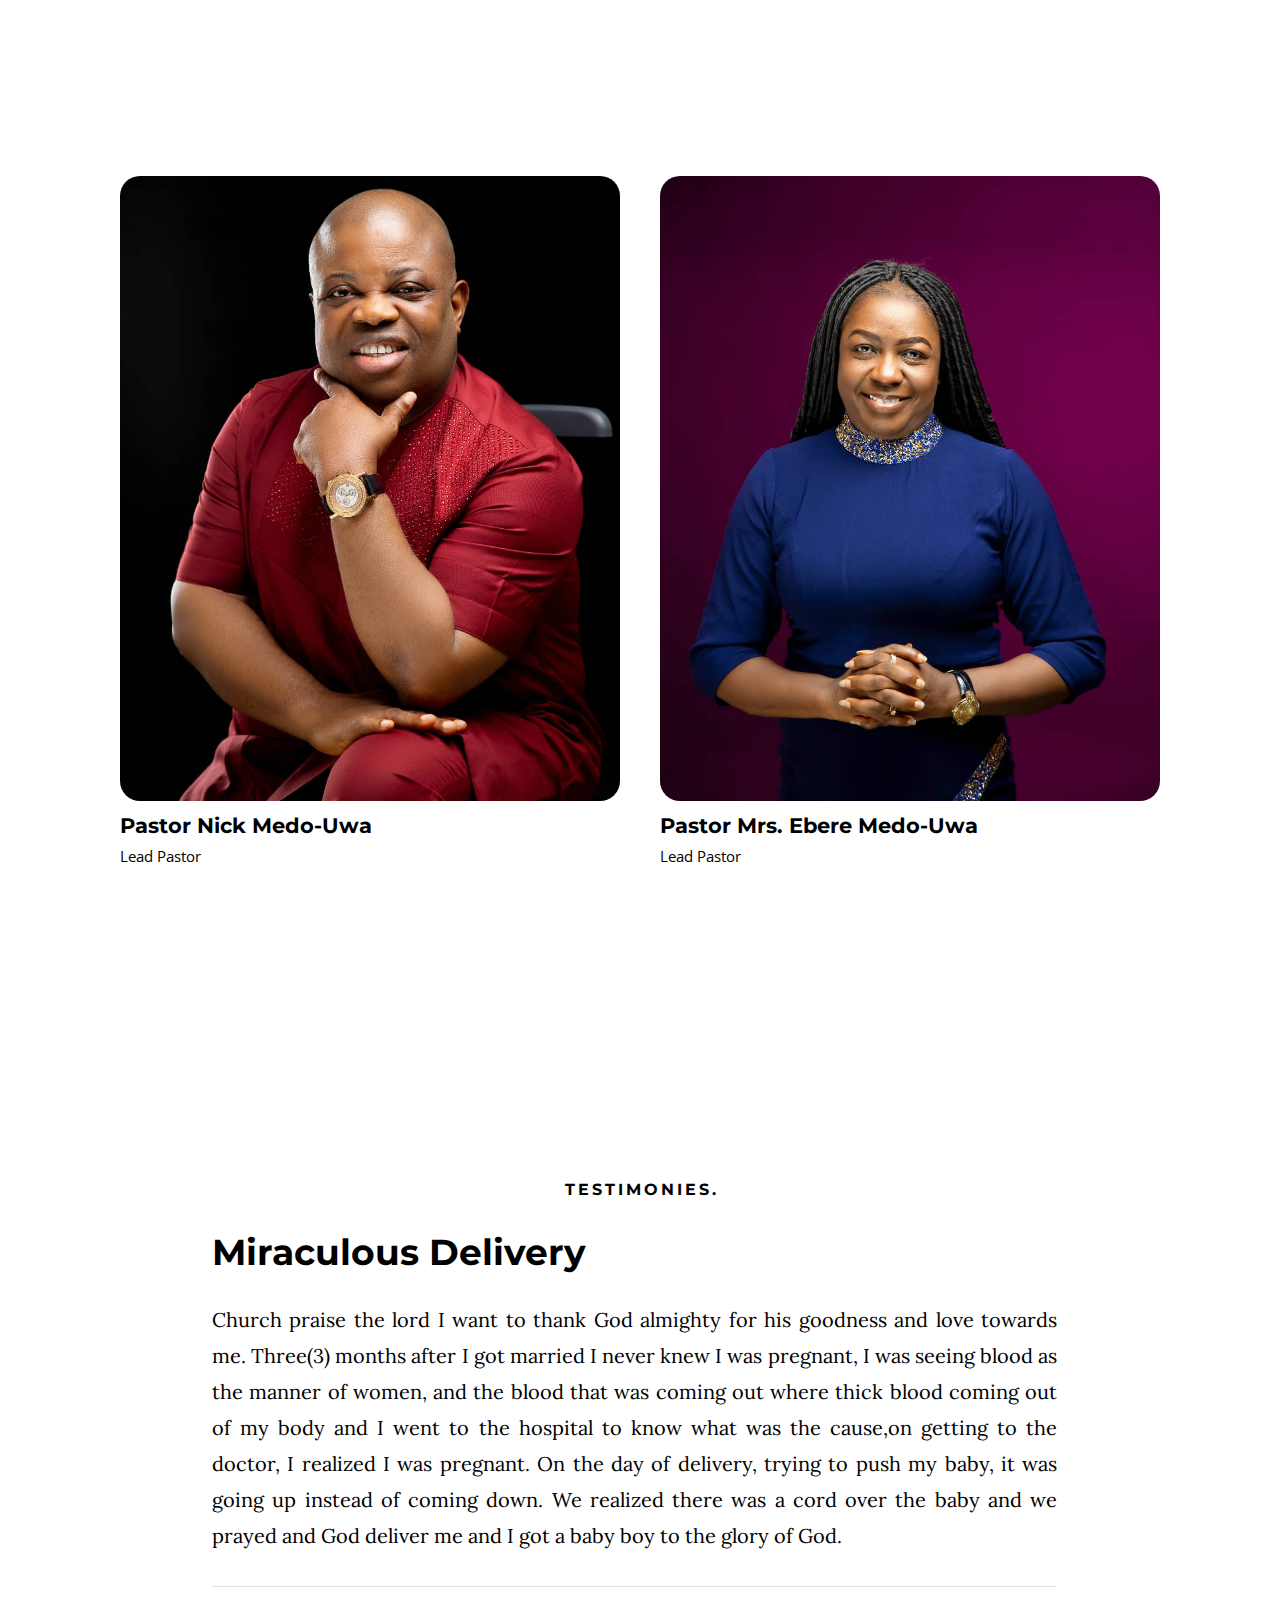
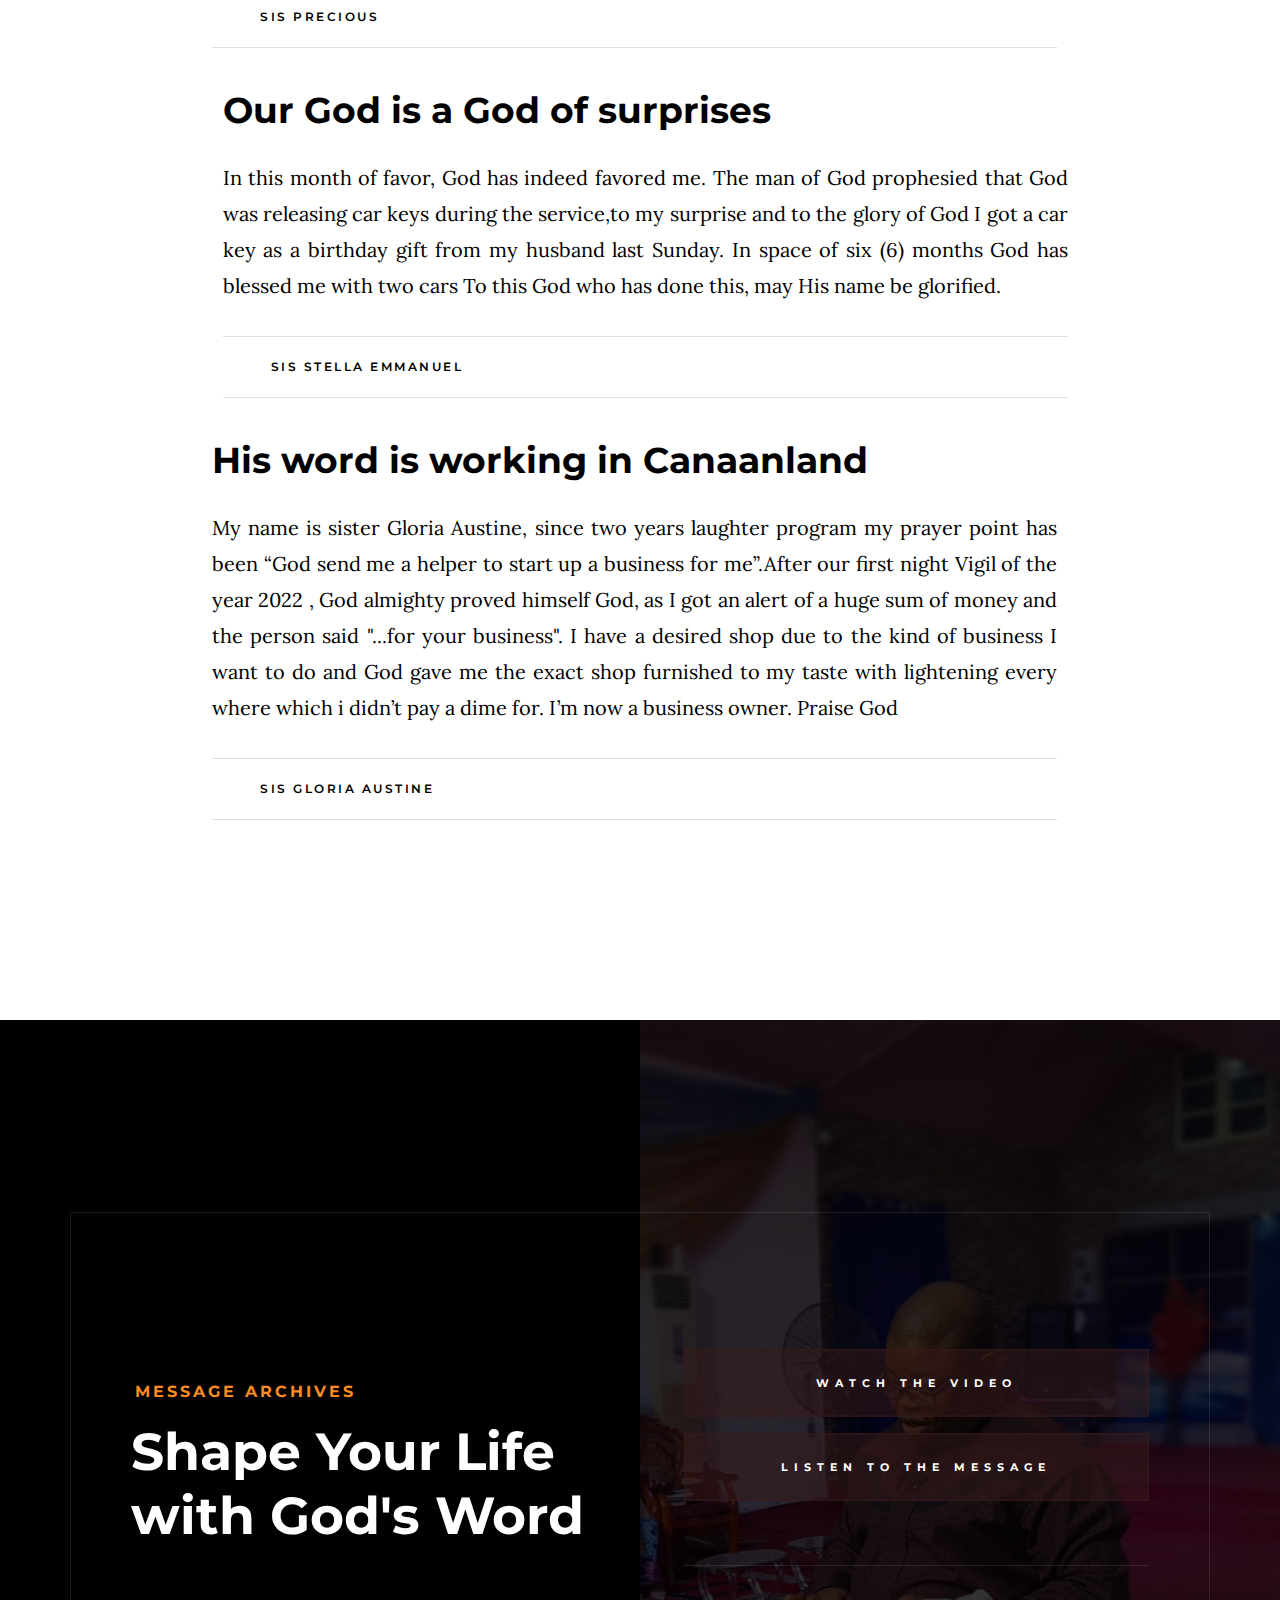
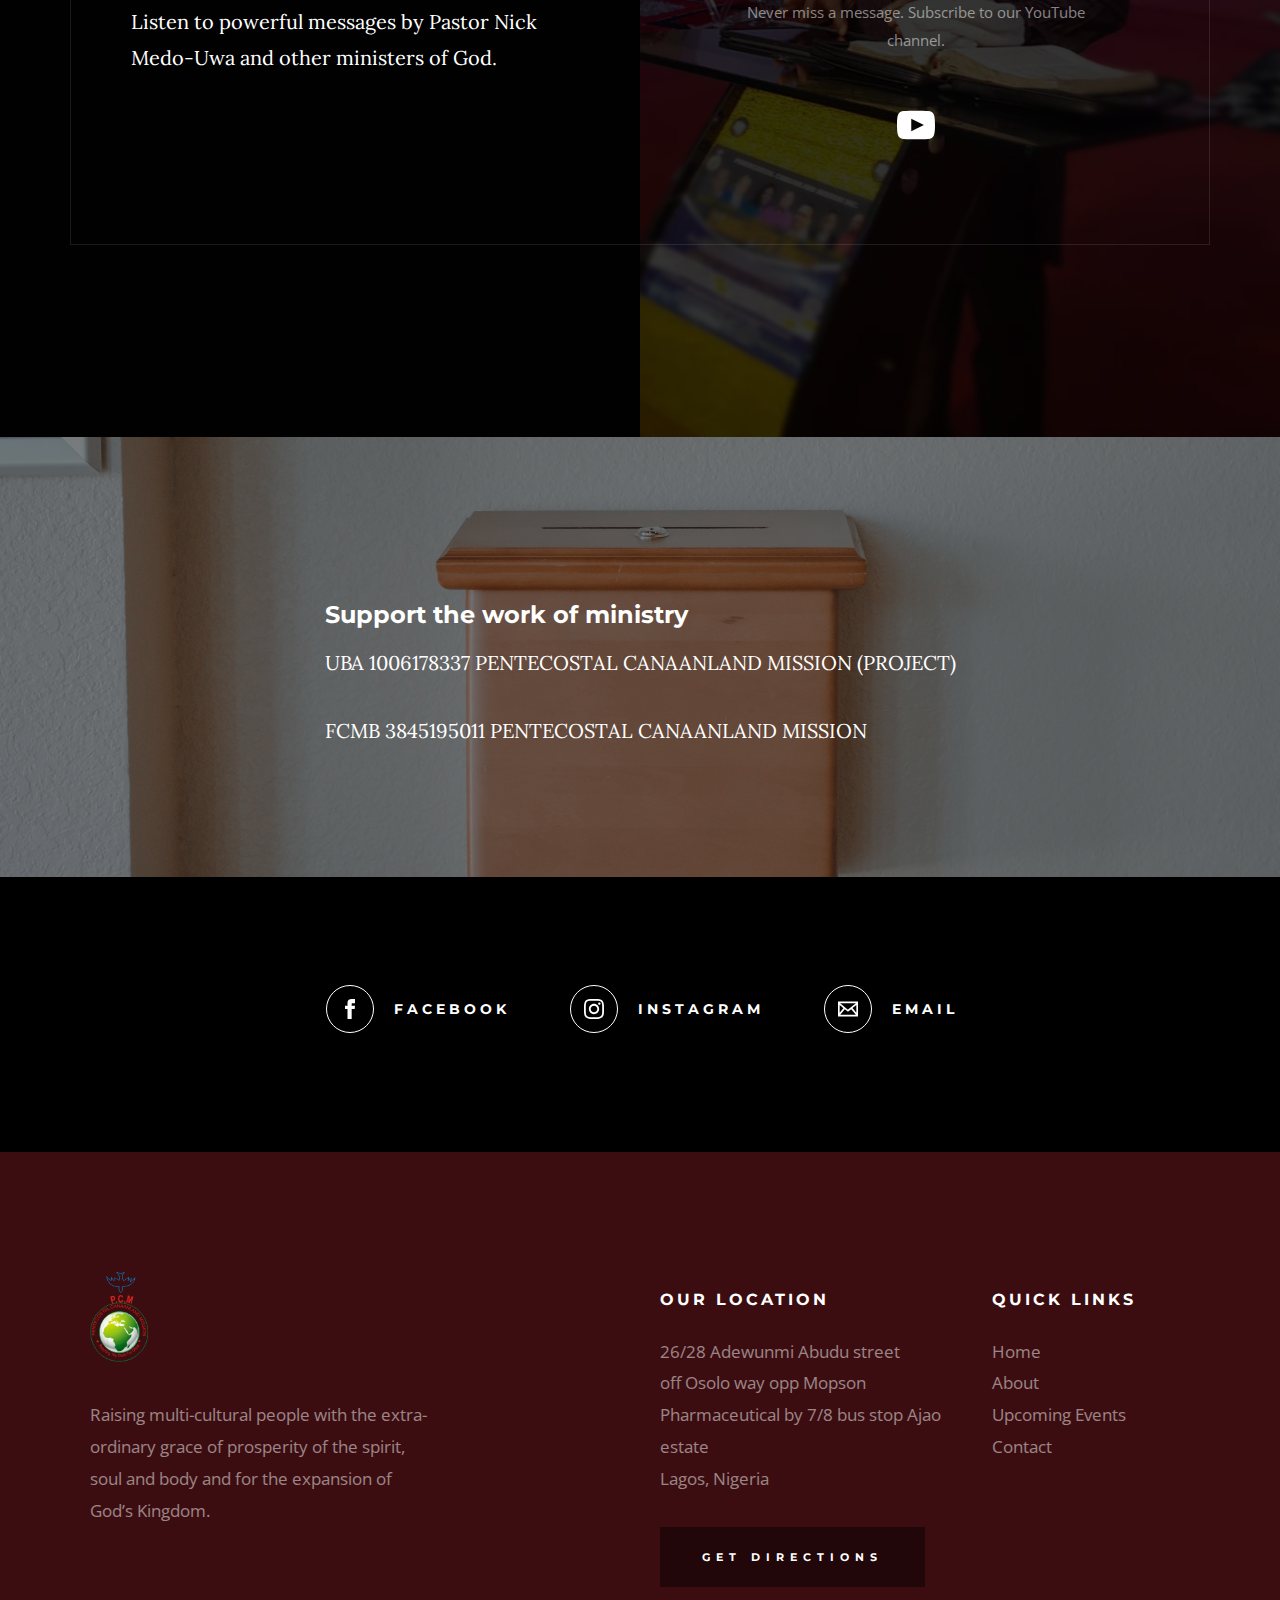
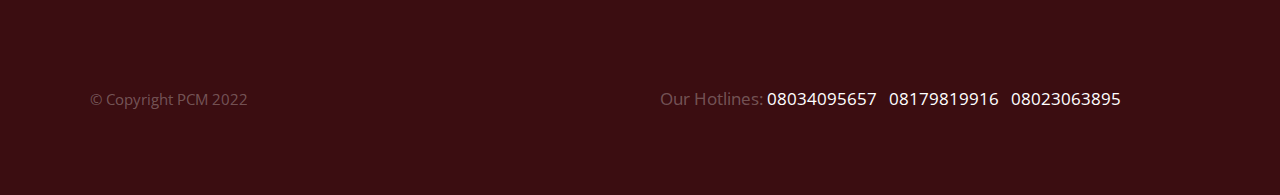
==== commit f045da7b: "..." ====
--- a/index.html
+++ b/index.html
@@ -68,15 +68,11 @@
     ================================================== -->
     <section
       class="s-hero"
-      data-parallax="scroll"
-      data-image-src="images/pcm_logo_amimi.gif"
-      data-natural-width="1800"
-      data-natural-height="1200"
-      data-position-y="bottom"
+ 
     >
       <div class="hero-left-bar"></div>
 
-      <div class="row hero-content">
+      <!-- <div class="row hero-content">
         <div class="column large-full hero-content__text">
           <h1>
             His Word <br />
@@ -91,7 +87,7 @@
           </div>
         </div>
         <!-- end hero-content__text -->
-      </div>
+      </div> -->
       <!-- end hero-content -->
 
       <ul class="hero-social">
@@ -299,12 +295,12 @@
                 </h4>
               </div>
 
-              <p>
+              <!-- <p>
                 Laudantium cumque pariatur doloribus et molestias. Natus et
                 voluptas consequuntur quo. Ut eos neque nostrum fugiat impedit.
                 Deserunt qui vitae quidem. Aut laudantium veniam omnis sed ullam
                 quo.
-              </p>
+              </p> -->
             </div>
 
             <div class="column church-staff__item">
@@ -318,12 +314,12 @@
                 </h4>
               </div>
 
-              <p>
+              <!-- <p>
                 Earum quia in. Sed deleniti sit aut molestiae eum consequatur
                 quidem. Non beatae molestias eveniet repellendus doloribus odio
                 sit nihil. Est labore a praesentium esse quisquam. Cumque ut
                 omnis.
-              </p>
+              </p> -->
             </div>
 
             
--- a/css/main.css
+++ b/css/main.css
@@ -2061,14 +2061,31 @@
  * # hero
  *
  * ------------------------------------------------------------------- */
-.s-hero {
+/* .s-hero {
   width: 100%;
   height: 100vh;
   min-height: 82rem;
   overflow: hidden;
   background-color: transparent;
   position: relative;
-}
+
+  background-image: url("../images/screen.jpg");
+  background-size: cover;
+  background-repeat: no-repeat;
+  background-position: center;
+} */
+
+.s-hero {
+  width: 100%;
+  height: 100vh;
+  min-height: 82rem;
+  overflow: hidden;
+  background-image: url('../images/great.jpg');
+  background-position: center;
+  background-repeat: no-repeat;
+  background-attachment: fixed;
+  background-size: cover;
+  position: relative;}
 
 .s-hero::before {
   display: block;
